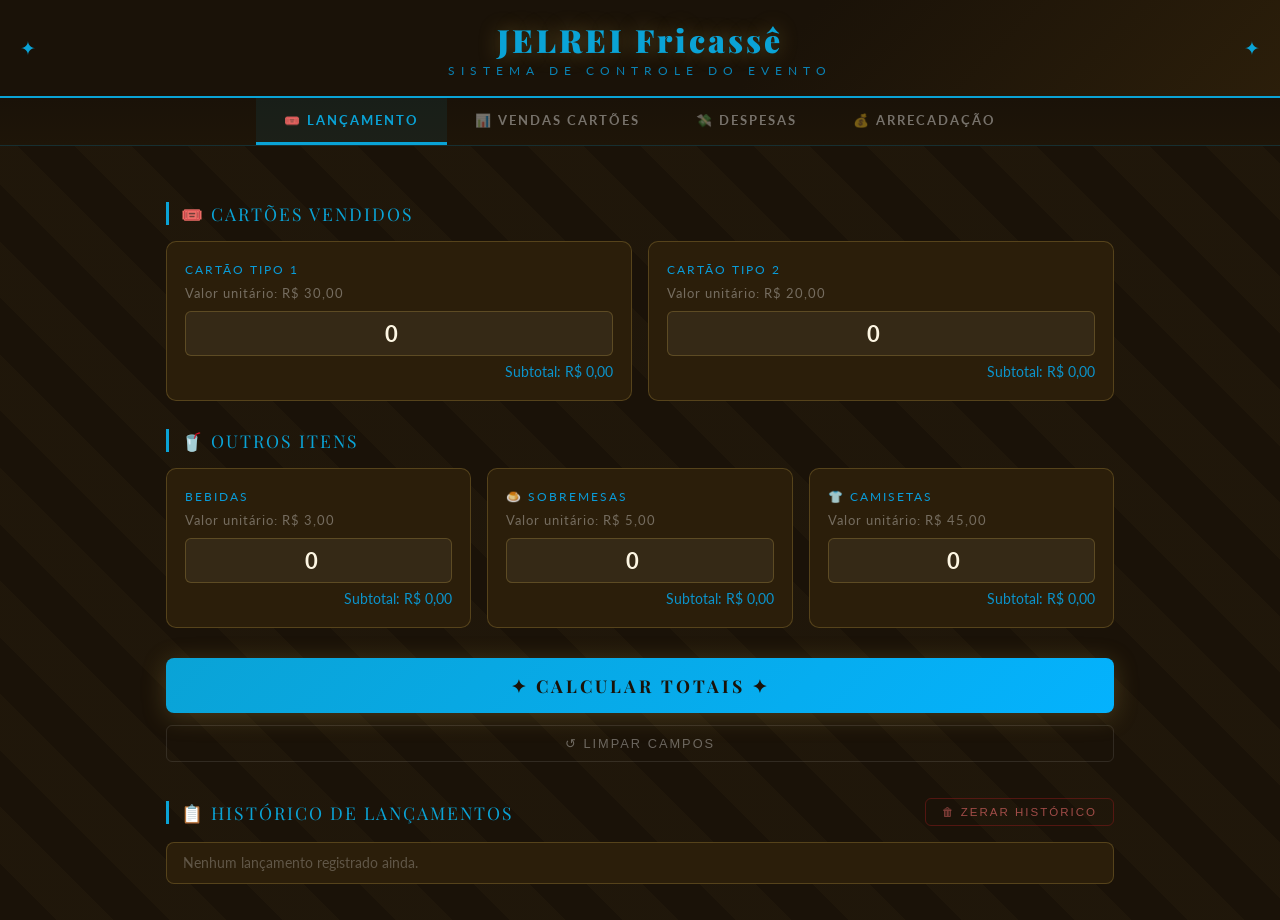
==== JELREI/index.html @ eb8b9762 "Add files via upload" ====
<!DOCTYPE html>
<html lang="pt-BR">
<head>
<meta charset="UTF-8">
<meta name="viewport" content="width=device-width, initial-scale=1.0">
<title>JELREI Fricassê</title>
<link href="https://fonts.googleapis.com/css2?family=Playfair+Display:wght@700;900&family=Lato:wght@300;400;700&display=swap" rel="stylesheet">
<style>
  :root {
    --gold: #0aa3d6;
    --gold-light: #04b2fd;
    --dark: #1A1208;
    --dark2: #2B1E0A;
    --cream: #FDF6E3;
    --red: #8B1A1A;
    --green: #1A5C2A;
    --card-bg: #2B1E0A;
    --border: #C9A84C44;
  }
  * { box-sizing: border-box; margin: 0; padding: 0; }
  body {
    background: var(--dark);
    color: var(--cream);
    font-family: 'Lato', sans-serif;
    min-height: 100vh;
    background-image: repeating-linear-gradient(45deg,transparent,transparent 40px,rgba(201,168,76,0.03) 40px,rgba(201,168,76,0.03) 80px);
  }
  header {
    background: linear-gradient(135deg, #1A1208 60%, #2B1E0A);
    border-bottom: 2px solid var(--gold);
    padding: 18px 32px;
    text-align: center;
    position: relative;
    box-shadow: 0 4px 32px rgba(201,168,76,0.15);
  }
  header::before, header::after { content: '✦'; color: var(--gold); font-size: 1.2rem; position: absolute; top: 50%; transform: translateY(-50%); }
  header::before { left: 20px; }
  header::after { right: 20px; }
  .logo { font-family: 'Playfair Display', serif; font-size: 2rem; font-weight: 900; color: var(--gold); letter-spacing: 3px; text-shadow: 0 0 20px rgba(201,168,76,0.4); }
  .subtitle { font-size: 0.78rem; letter-spacing: 6px; color: var(--gold-light); opacity: 0.7; margin-top: 2px; text-transform: uppercase; }

  /* NAV ABAS PRINCIPAL */
  .nav-abas {
    background: linear-gradient(180deg, #1A1208, #1e1508);
    border-bottom: 1px solid rgba(10,163,214,0.2);
    display: flex;
    justify-content: center;
    gap: 0;
    position: sticky;
    top: 0;
    z-index: 100;
    flex-wrap: wrap;
  }
  .nav-aba {
    padding: 14px 28px;
    border: none;
    background: transparent;
    color: rgba(255,255,255,0.4);
    font-family: 'Lato', sans-serif;
    font-size: 0.8rem;
    font-weight: 700;
    letter-spacing: 2px;
    text-transform: uppercase;
    cursor: pointer;
    border-bottom: 3px solid transparent;
    transition: all 0.2s;
    white-space: nowrap;
  }
  .nav-aba:hover { color: var(--gold-light); background: rgba(10,163,214,0.05); }
  .nav-aba.active { color: var(--gold); border-bottom-color: var(--gold); background: rgba(10,163,214,0.08); }

  /* PÁGINAS */
  .pagina { display: none; }
  .pagina.ativa { display: block; }

  .main { max-width: 980px; margin: 0 auto; padding: 28px 16px; }

  .section-title {
    font-family: 'Playfair Display', serif;
    font-size: 1.1rem;
    color: var(--gold);
    letter-spacing: 2px;
    border-left: 3px solid var(--gold);
    padding-left: 12px;
    margin-bottom: 16px;
    margin-top: 28px;
    text-transform: uppercase;
  }

  .grid2 { display: grid; grid-template-columns: 1fr 1fr; gap: 16px; }
  .grid3 { display: grid; grid-template-columns: 1fr 1fr 1fr; gap: 16px; }

  .card {
    background: var(--card-bg);
    border: 1px solid var(--border);
    border-radius: 10px;
    padding: 20px 18px;
    transition: box-shadow 0.2s;
  }
  .card:hover { box-shadow: 0 0 18px rgba(201,168,76,0.13); }
  .card label { display: block; font-size: 0.75rem; letter-spacing: 2px; color: var(--gold-light); text-transform: uppercase; margin-bottom: 8px; opacity: 0.85; }
  .card .price-fixed { font-size: 0.8rem; color: rgba(255,255,255,0.35); margin-bottom: 10px; letter-spacing: 1px; }
  .card input[type="number"] {
    width: 100%;
    background: rgba(255,255,255,0.05);
    border: 1px solid var(--border);
    border-radius: 6px;
    color: var(--cream);
    font-size: 1.4rem;
    font-family: 'Lato', sans-serif;
    font-weight: 700;
    padding: 8px 12px;
    outline: none;
    transition: border 0.2s;
    text-align: center;
  }
  .card input[type="number"]:focus { border-color: var(--gold); background: rgba(201,168,76,0.07); }
  .card .subtotal { font-size: 0.85rem; color: var(--gold-light); margin-top: 8px; text-align: right; opacity: 0.8; }

  .card input[type="text"], .card select {
    width: 100%;
    background: rgba(255,255,255,0.05);
    border: 1px solid var(--border);
    border-radius: 6px;
    color: var(--cream);
    font-size: 1rem;
    font-family: 'Lato', sans-serif;
    font-weight: 400;
    padding: 11px 12px;
    outline: none;
    transition: border 0.2s;
  }
  .card input[type="text"]:focus, .card select:focus { border-color: var(--gold); background: rgba(201,168,76,0.07); }
  .card select { cursor: pointer; }
  .card select option { background: var(--dark2); color: var(--cream); }

  .btn-calc {
    display: block; width: 100%; margin: 30px 0 0; padding: 16px;
    background: linear-gradient(135deg, var(--gold), var(--gold-light));
    color: var(--dark); font-family: 'Playfair Display', serif; font-size: 1.1rem;
    font-weight: 700; letter-spacing: 3px; border: none; border-radius: 8px;
    cursor: pointer; text-transform: uppercase;
    box-shadow: 0 4px 24px rgba(201,168,76,0.25);
    transition: transform 0.1s, box-shadow 0.2s;
  }
  .btn-calc:hover { transform: translateY(-2px); box-shadow: 0 8px 32px rgba(201,168,76,0.4); }
  .btn-calc:active { transform: translateY(0); }

  .btn-calc.despesa {
    background: linear-gradient(135deg, #8B1A1A, #C43D3D);
    box-shadow: 0 4px 24px rgba(139,26,26,0.3);
  }
  .btn-calc.despesa:hover { box-shadow: 0 8px 32px rgba(139,26,26,0.45); }

  .resultado {
    display: none;
    background: linear-gradient(135deg, #1A2B1A, #0D1A0D);
    border: 1px solid rgba(80,200,80,0.3);
    border-radius: 12px;
    margin-top: 28px;
    padding: 28px;
    animation: fadeIn 0.4s ease;
  }
  @keyframes fadeIn { from { opacity:0; transform: translateY(10px); } to { opacity:1; transform: none; } }
  .resultado.show { display: block; }
  .resultado-title { font-family: 'Playfair Display', serif; color: #6EE86E; font-size: 1.1rem; letter-spacing: 2px; margin-bottom: 20px; text-align: center; text-transform: uppercase; }
  .res-row { display: flex; justify-content: space-between; align-items: center; padding: 9px 0; border-bottom: 1px solid rgba(255,255,255,0.06); font-size: 0.92rem; }
  .res-row:last-child { border-bottom: none; }
  .res-label { color: rgba(255,255,255,0.6); }
  .res-val { font-weight: 700; color: var(--gold-light); }
  .res-total { display: flex; justify-content: space-between; margin-top: 18px; padding: 14px 18px; background: rgba(201,168,76,0.12); border-radius: 8px; border: 1px solid var(--gold); }
  .res-total .tl { font-family: 'Playfair Display', serif; font-size: 1rem; color: var(--gold); }
  .res-total .tv { font-family: 'Playfair Display', serif; font-size: 1.5rem; color: var(--gold); font-weight: 900; }

  /* PAGAMENTO */
  .pagamento-wrap { margin-top: 24px; border-top: 1px solid rgba(201,168,76,0.2); padding-top: 22px; }
  .pag-title { font-family: 'Playfair Display', serif; font-size: 0.95rem; letter-spacing: 2px; color: var(--gold); text-transform: uppercase; margin-bottom: 14px; }
  .pag-tabs { display: flex; gap: 10px; margin-bottom: 18px; }
  .pag-tab {
    flex: 1; padding: 12px 10px; border-radius: 8px;
    border: 2px solid rgba(201,168,76,0.25); background: transparent;
    color: rgba(255,255,255,0.45); font-family: 'Lato', sans-serif;
    font-size: 0.9rem; font-weight: 700; letter-spacing: 2px;
    text-transform: uppercase; cursor: pointer; transition: all 0.2s;
    display: flex; align-items: center; justify-content: center; gap: 8px;
  }
  .pag-tab:hover { border-color: var(--gold); color: var(--gold); background: rgba(10,163,214,0.06); }
  .pag-tab.active { border-color: var(--gold); background: rgba(10,163,214,0.13); color: var(--gold-light); box-shadow: 0 0 16px rgba(10,163,214,0.18); }
  .pag-tab .tab-icon { font-size: 1.2rem; }
  .pag-dinheiro, .pag-pix { display: none; animation: fadeIn 0.3s ease; }
  .pag-dinheiro.show, .pag-pix.show { display: block; }
  .pag-fields { display: grid; grid-template-columns: 1fr 1fr; gap: 14px; margin-bottom: 16px; }
  .pag-field { background: rgba(255,255,255,0.04); border: 1px solid var(--border); border-radius: 8px; padding: 14px 16px; }
  .pag-field label { display: block; font-size: 0.7rem; letter-spacing: 2px; color: var(--gold-light); text-transform: uppercase; margin-bottom: 6px; opacity: 0.75; }
  .pag-field .pf-val { font-size: 1.3rem; font-weight: 700; color: var(--cream); }
  .pag-field input[type="number"] { width: 100%; background: transparent; border: none; border-bottom: 1px solid rgba(201,168,76,0.35); border-radius: 0; color: var(--cream); font-size: 1.3rem; font-weight: 700; padding: 4px 0; outline: none; font-family: 'Lato', sans-serif; text-align: left; }
  .pag-field input[type="number"]:focus { border-bottom-color: var(--gold); background: transparent; }
  .troco-box { border-radius: 8px; padding: 14px 18px; display: flex; justify-content: space-between; align-items: center; font-size: 0.95rem; font-weight: 700; margin-top: 4px; transition: all 0.3s; }
  .troco-box.positivo { background: rgba(80,200,80,0.12); border: 1px solid rgba(80,200,80,0.35); color: #6EE86E; }
  .troco-box.negativo { background: rgba(200,60,60,0.12); border: 1px solid rgba(200,60,60,0.35); color: #F87171; }
  .troco-box.neutro { background: rgba(201,168,76,0.08); border: 1px solid var(--border); color: var(--gold-light); }
  .troco-box .tr-label { font-size: 0.75rem; letter-spacing: 2px; text-transform: uppercase; opacity: 0.8; }
  .troco-box .tr-val { font-family: 'Playfair Display', serif; font-size: 1.4rem; }
  .pix-box { background: linear-gradient(135deg, rgba(10,163,214,0.08), rgba(4,178,253,0.04)); border: 1px solid rgba(10,163,214,0.35); border-radius: 10px; padding: 24px 20px; text-align: center; }
  .pix-icon { font-size: 2.4rem; margin-bottom: 10px; }
  .pix-label { font-size: 0.75rem; letter-spacing: 3px; text-transform: uppercase; color: var(--gold-light); opacity: 0.7; margin-bottom: 6px; }
  .pix-valor { font-family: 'Playfair Display', serif; font-size: 2rem; font-weight: 900; color: var(--gold); margin-bottom: 20px; text-shadow: 0 0 24px rgba(10,163,214,0.35); }
  .btn-pix-confirmar { padding: 13px 32px; background: linear-gradient(135deg, #0aa3d6, #04b2fd); color: #0D1A0D; font-family: 'Playfair Display', serif; font-size: 0.95rem; font-weight: 700; letter-spacing: 2px; border: none; border-radius: 8px; cursor: pointer; text-transform: uppercase; box-shadow: 0 4px 20px rgba(10,163,214,0.3); transition: transform 0.15s, box-shadow 0.2s; }
  .btn-pix-confirmar:hover { transform: translateY(-2px); box-shadow: 0 8px 28px rgba(10,163,214,0.5); }
  .btn-pix-confirmar:disabled { opacity: 0.45; cursor: not-allowed; transform: none; }
  .pix-confirmado { display: none; align-items: center; justify-content: center; gap: 8px; font-size: 1rem; font-weight: 700; color: #6EE86E; letter-spacing: 1px; margin-top: 14px; animation: fadeIn 0.3s; }
  .pix-confirmado.show { display: flex; }

  .btn-clear { display: block; width: 100%; margin-top: 12px; padding: 10px; background: transparent; color: rgba(255,255,255,0.35); font-size: 0.8rem; letter-spacing: 2px; border: 1px solid rgba(255,255,255,0.1); border-radius: 6px; cursor: pointer; text-transform: uppercase; transition: all 0.2s; }
  .btn-clear:hover { color: var(--red); border-color: var(--red); }

  .historico-wrap { margin-top: 36px; }
  .historico-lista { list-style: none; margin-top: 10px; }
  .historico-lista li { background: var(--card-bg); border: 1px solid var(--border); border-radius: 8px; padding: 12px 16px; margin-bottom: 8px; display: flex; justify-content: space-between; align-items: center; font-size: 0.85rem; animation: fadeIn 0.3s; }
  .historico-lista li .hi-info { color: rgba(255,255,255,0.55); font-size: 0.75rem; }
  .historico-lista li .hi-total { color: var(--gold); font-weight: 700; font-size: 1rem; }
  .btn-del { background: none; border: none; color: var(--red); cursor: pointer; font-size: 1rem; opacity: 0.5; transition: opacity 0.2s; padding: 0 4px; }
  .btn-del:hover { opacity: 1; }
  .empty-hist { color: rgba(255,255,255,0.25); font-size: 0.82rem; text-align: center; padding: 20px 0; }

  /* ── ABA VENDAS CARTÕES ── */
  .vc-data-header {
    display: flex;
    align-items: center;
    justify-content: space-between;
    margin-bottom: 6px;
  }
  .vc-data-badge {
    font-size: 0.72rem;
    letter-spacing: 2px;
    text-transform: uppercase;
    color: rgba(255,255,255,0.35);
  }
  .vc-grid { display: grid; grid-template-columns: 1fr 1fr; gap: 16px; margin-bottom: 24px; }
  .vc-stat {
    background: var(--card-bg);
    border: 1px solid var(--border);
    border-radius: 10px;
    padding: 22px 20px;
    text-align: center;
  }
  .vc-stat .vs-label { font-size: 0.72rem; letter-spacing: 2px; text-transform: uppercase; color: var(--gold-light); opacity: 0.7; margin-bottom: 10px; }
  .vc-stat .vs-num { font-family: 'Playfair Display', serif; font-size: 2.6rem; font-weight: 900; color: var(--cream); line-height: 1; }
  .vc-stat .vs-sub { font-size: 0.78rem; color: rgba(255,255,255,0.3); margin-top: 6px; }
  .vc-stat.destaque { background: linear-gradient(135deg, rgba(10,163,214,0.12), rgba(4,178,253,0.06)); border-color: rgba(10,163,214,0.4); }
  .vc-stat.destaque .vs-num { color: var(--gold); font-size: 2rem; }

  .vc-tabela { width: 100%; border-collapse: collapse; margin-top: 6px; }
  .vc-tabela th { font-size: 0.7rem; letter-spacing: 2px; text-transform: uppercase; color: var(--gold-light); opacity: 0.6; padding: 8px 12px; text-align: left; border-bottom: 1px solid rgba(201,168,76,0.2); }
  .vc-tabela td { padding: 11px 12px; border-bottom: 1px solid rgba(255,255,255,0.05); font-size: 0.88rem; }
  .vc-tabela tr:last-child td { border-bottom: none; }
  .vc-tabela tr:hover td { background: rgba(255,255,255,0.02); }
  .vc-tabela .td-num { font-weight: 700; color: var(--cream); text-align: center; }
  .vc-tabela .td-val { font-weight: 700; color: var(--gold-light); text-align: right; }
  .vc-tabela .td-total-row td { background: rgba(201,168,76,0.07); font-size: 0.92rem; }
  .vc-tabela .td-total-row .td-val { color: var(--gold); font-size: 1rem; }
  .vc-empty { color: rgba(255,255,255,0.25); font-size: 0.85rem; text-align: center; padding: 40px 0; }

  /* ── ABA ARRECADAÇÃO ── */
  .arr-hero {
    background: linear-gradient(135deg, rgba(10,163,214,0.1), rgba(4,178,253,0.05));
    border: 1px solid rgba(10,163,214,0.3);
    border-radius: 14px;
    padding: 32px 28px;
    text-align: center;
    margin-bottom: 28px;
  }
  .arr-hero-label { font-size: 0.75rem; letter-spacing: 4px; text-transform: uppercase; color: var(--gold-light); opacity: 0.65; margin-bottom: 10px; }
  .arr-hero-val { font-family: 'Playfair Display', serif; font-size: 3.2rem; font-weight: 900; color: var(--gold); text-shadow: 0 0 32px rgba(10,163,214,0.4); line-height: 1; }
  .arr-hero-sub { font-size: 0.8rem; color: rgba(255,255,255,0.3); margin-top: 10px; letter-spacing: 1px; }

  .arr-lucro-grid { display: grid; grid-template-columns: repeat(3, 1fr); gap: 14px; margin-bottom: 28px; }
  .arr-lucro-card {
    border-radius: 12px;
    padding: 20px 16px;
    text-align: center;
    border: 1px solid var(--border);
    background: var(--card-bg);
  }
  .arr-lucro-card.receita { border-color: rgba(80,200,80,0.35); background: linear-gradient(135deg, rgba(80,200,80,0.08), rgba(80,200,80,0.02)); }
  .arr-lucro-card.despesa { border-color: rgba(200,60,60,0.35); background: linear-gradient(135deg, rgba(200,60,60,0.08), rgba(200,60,60,0.02)); }
  .arr-lucro-card.lucro { border-color: rgba(201,168,76,0.5); background: linear-gradient(135deg, rgba(201,168,76,0.12), rgba(201,168,76,0.03)); }
  .arr-lucro-card .al-label { font-size: 0.7rem; letter-spacing: 2px; text-transform: uppercase; opacity: 0.7; margin-bottom: 8px; color: var(--gold-light); }
  .arr-lucro-card .al-val { font-family: 'Playfair Display', serif; font-size: 1.5rem; font-weight: 900; }

  .arr-grid { display: grid; grid-template-columns: repeat(3, 1fr); gap: 14px; margin-bottom: 28px; }
  .arr-card { background: var(--card-bg); border: 1px solid var(--border); border-radius: 10px; padding: 18px 14px; text-align: center; }
  .arr-card .ac-label { font-size: 0.68rem; letter-spacing: 2px; text-transform: uppercase; color: var(--gold-light); opacity: 0.6; margin-bottom: 8px; }
  .arr-card .ac-val { font-family: 'Playfair Display', serif; font-size: 1.3rem; font-weight: 700; color: var(--cream); }
  .arr-card .ac-sub { font-size: 0.72rem; color: rgba(255,255,255,0.25); margin-top: 4px; }

  .arr-breakdown { background: var(--card-bg); border: 1px solid var(--border); border-radius: 10px; overflow: hidden; }
  .arr-row { display: flex; justify-content: space-between; align-items: center; padding: 14px 18px; border-bottom: 1px solid rgba(255,255,255,0.05); }
  .arr-row:last-child { border-bottom: none; }
  .arr-row-label { display: flex; align-items: center; gap: 10px; font-size: 0.88rem; color: rgba(255,255,255,0.65); }
  .arr-row-icon { font-size: 1.1rem; }
  .arr-row-val { font-weight: 700; color: var(--gold-light); font-size: 0.95rem; }
  .arr-row-pct { font-size: 0.72rem; color: rgba(255,255,255,0.25); margin-left: 8px; }
  .arr-bar-wrap { height: 4px; background: rgba(255,255,255,0.06); border-radius: 2px; margin-top: 4px; }
  .arr-bar { height: 4px; background: linear-gradient(90deg, var(--gold), var(--gold-light)); border-radius: 2px; transition: width 0.5s ease; }

  @media (max-width: 600px) {
    .grid2, .grid3, .vc-grid, .arr-grid, .arr-lucro-grid { grid-template-columns: 1fr 1fr; }
    .logo { font-size: 1.4rem; }
    .pag-fields { grid-template-columns: 1fr; }
    .nav-aba { padding: 12px 14px; font-size: 0.68rem; letter-spacing: 1px; }
    .arr-hero-val { font-size: 2.2rem; }
  }
  @media (max-width: 400px) {
    .grid2, .grid3 { grid-template-columns: 1fr; }
    .arr-grid, .arr-lucro-grid { grid-template-columns: 1fr 1fr; }
    .nav-aba { padding: 10px 10px; font-size: 0.62rem; }
  }
</style>
</head>
<body>
<header>
  <div class="logo">JELREI Fricassê</div>
  <div class="subtitle">Sistema de Controle do Evento</div>
</header>

<nav class="nav-abas">
  <button class="nav-aba active" onclick="trocarAba('lancamento')">🎟️ Lançamento</button>
  <button class="nav-aba" onclick="trocarAba('vendas')">📊 Vendas Cartões</button>
  <button class="nav-aba" onclick="trocarAba('despesas')">💸 Despesas</button>
  <button class="nav-aba" onclick="trocarAba('arrecadacao')">💰 Arrecadação</button>
</nav>

<!-- ══════════ ABA 1: LANÇAMENTO ══════════ -->
<div class="pagina ativa" id="pg-lancamento">
<div class="main">

  <div class="section-title">🎟️ Cartões Vendidos</div>
  <div class="grid2">
    <div class="card">
      <label>Cartão Tipo 1</label>
      <div class="price-fixed">Valor unitário: R$ 30,00</div>
      <input type="number" id="qt_cart1" min="0" value="0" oninput="atualizar()">
      <div class="subtotal" id="sub_cart1">Subtotal: R$ 0,00</div>
    </div>
    <div class="card">
      <label>Cartão Tipo 2</label>
      <div class="price-fixed">Valor unitário: R$ 20,00</div>
      <input type="number" id="qt_cart2" min="0" value="0" oninput="atualizar()">
      <div class="subtotal" id="sub_cart2">Subtotal: R$ 0,00</div>
    </div>
  </div>

  <div class="section-title">🥤 Outros Itens</div>
  <div class="grid3">
    <div class="card">
      <label>Bebidas</label>
      <div class="price-fixed">Valor unitário: R$ 3,00</div>
      <input type="number" id="qt_beb" min="0" value="0" oninput="atualizar()">
      <div class="subtotal" id="sub_beb">Subtotal: R$ 0,00</div>
    </div>
    <div class="card">
      <label>🍮 Sobremesas</label>
      <div class="price-fixed">Valor unitário: R$ 5,00</div>
      <input type="number" id="qt_sob" min="0" value="0" oninput="atualizar()">
      <div class="subtotal" id="sub_sob">Subtotal: R$ 0,00</div>
    </div>
    <div class="card">
      <label>👕 Camisetas</label>
      <div class="price-fixed">Valor unitário: R$ 45,00</div>
      <input type="number" id="qt_cam" min="0" value="0" oninput="atualizar()">
      <div class="subtotal" id="sub_cam">Subtotal: R$ 0,00</div>
    </div>
  </div>

  <button class="btn-calc" onclick="calcular()">✦ Calcular Totais ✦</button>
  <button class="btn-clear" onclick="limpar()">↺ Limpar Campos</button>

  <div class="resultado" id="resultado">
    <div class="resultado-title">✦ Resumo do Lançamento ✦</div>
    <div class="res-row"><span class="res-label">Cartão Tipo 1</span><span class="res-val" id="r_c1">—</span></div>
    <div class="res-row"><span class="res-label">Cartão Tipo 2</span><span class="res-val" id="r_c2">—</span></div>
    <div class="res-row"><span class="res-label">Bebidas</span><span class="res-val" id="r_beb">—</span></div>
    <div class="res-row"><span class="res-label">Sobremesas</span><span class="res-val" id="r_sob">—</span></div>
    <div class="res-row"><span class="res-label">Camisetas</span><span class="res-val" id="r_cam">—</span></div>
    <div class="res-total">
      <span class="tl">Total Geral</span>
      <span class="tv" id="r_total">R$ 0,00</span>
    </div>

    <div class="pagamento-wrap">
      <div class="pag-title">💳 Forma de Pagamento</div>
      <div class="pag-tabs">
        <button class="pag-tab" id="tab-dinheiro" onclick="selecionarPagamento('dinheiro')">
          <span class="tab-icon">💵</span> Dinheiro
        </button>
        <button class="pag-tab" id="tab-pix" onclick="selecionarPagamento('pix')">
          <span class="tab-icon">⚡</span> Pix
        </button>
      </div>
      <div class="pag-dinheiro" id="pag-dinheiro">
        <div class="pag-fields">
          <div class="pag-field">
            <label>Valor a Pagar</label>
            <div class="pf-val" id="din-total">R$ 0,00</div>
          </div>
          <div class="pag-field">
            <label>Valor Recebido (R$)</label>
            <input type="number" id="din-recebido" min="0" step="0.01" placeholder="0,00" oninput="calcularTroco()">
          </div>
        </div>
        <div class="troco-box neutro" id="troco-box">
          <span class="tr-label">Troco</span>
          <span class="tr-val" id="troco-val">—</span>
        </div>
      </div>
      <div class="pag-pix" id="pag-pix">
        <div class="pix-box">
          <div class="pix-icon">⚡</div>
          <div class="pix-label">Valor Total a Receber via Pix</div>
          <div class="pix-valor" id="pix-total">R$ 0,00</div>
          <button class="btn-pix-confirmar" id="btn-confirmar-pix" onclick="confirmarPix()">✔ Confirmar Pagamento</button>
          <div class="pix-confirmado" id="pix-confirmado">✅ Pagamento via Pix confirmado!</div>
        </div>
      </div>
    </div>
  </div>

  <div class="historico-wrap">
    <div style="display:flex;align-items:center;justify-content:space-between;flex-wrap:wrap;gap:10px;margin-top:28px;margin-bottom:16px;">
      <div style="font-family:'Playfair Display',serif;font-size:1.1rem;color:var(--gold);letter-spacing:2px;border-left:3px solid var(--gold);padding-left:12px;text-transform:uppercase;">📋 Histórico de Lançamentos</div>
      <button onclick="zerarTudo()" style="padding:7px 16px;background:transparent;border:1px solid rgba(139,26,26,0.5);border-radius:6px;color:rgba(248,113,113,0.6);font-size:0.72rem;letter-spacing:2px;text-transform:uppercase;cursor:pointer;" onmouseover="this.style.borderColor='#8B1A1A';this.style.color='#F87171';" onmouseout="this.style.borderColor='rgba(139,26,26,0.5)';this.style.color='rgba(248,113,113,0.6)';">🗑 Zerar Histórico</button>
    </div>
    <ul class="historico-lista" id="historico">
      <li class="empty-hist">Nenhum lançamento registrado ainda.</li>
    </ul>
  </div>

</div>
</div>

<!-- ══════════ ABA 2: VENDAS CARTÕES ══════════ -->
<div class="pagina" id="pg-vendas">
<div class="main">

  <div class="section-title">📊 Vendas de Cartões — Resumo do Dia</div>

  <div class="vc-grid">
    <div class="vc-stat">
      <div class="vs-label">Cartão Tipo 1 vendidos</div>
      <div class="vs-num" id="vc-qt1">0</div>
      <div class="vs-sub">× R$ 30,00 cada</div>
    </div>
    <div class="vc-stat">
      <div class="vs-label">Cartão Tipo 2 vendidos</div>
      <div class="vs-num" id="vc-qt2">0</div>
      <div class="vs-sub">× R$ 20,00 cada</div>
    </div>
    <div class="vc-stat">
      <div class="vs-label">Total de cartões</div>
      <div class="vs-num" id="vc-qtTotal">0</div>
      <div class="vs-sub">todos os tipos</div>
    </div>
    <div class="vc-stat destaque">
      <div class="vs-label">Total arrecadado (cartões)</div>
      <div class="vs-num" id="vc-valTotal">R$ 0,00</div>
      <div class="vs-sub">soma de todos os lançamentos</div>
    </div>
  </div>

  <div class="section-title">📋 Detalhes por Lançamento</div>
  <div id="vc-tabela-wrap">
    <p class="vc-empty" id="vc-empty">Nenhum lançamento registrado ainda. Registre vendas na aba Lançamento.</p>
    <table class="vc-tabela" id="vc-tabela" style="display:none">
      <thead>
        <tr>
          <th>Data / Hora</th>
          <th style="text-align:center">Tipo 1</th>
          <th style="text-align:center">Tipo 2</th>
          <th style="text-align:center">Total Cart.</th>
          <th style="text-align:right">Valor Cartões</th>
        </tr>
      </thead>
      <tbody id="vc-tbody"></tbody>
    </table>
  </div>

</div>
</div>

<!-- ══════════ ABA 3: DESPESAS ══════════ -->
<div class="pagina" id="pg-despesas">
<div class="main">

  <div class="section-title">💸 Registrar Despesa</div>
  <div class="card">
    <div class="grid2" style="margin-bottom:16px;">
      <div>
        <label>Descrição</label>
        <input type="text" id="desp_desc" placeholder="Ex: Carvão, gás, copos, carne...">
      </div>
      <div>
        <label>Forma de Pagamento</label>
        <select id="desp_forma">
          <option value="Dinheiro">💵 Dinheiro</option>
          <option value="Pix">⚡ Pix</option>
          <option value="Cartão">💳 Cartão</option>
        </select>
      </div>
    </div>
    <div>
      <label>Valor (R$)</label>
      <input type="number" id="desp_valor" min="0" step="0.01" placeholder="0,00">
    </div>
    <button class="btn-calc despesa" onclick="registrarDespesa()">✦ Registrar Despesa ✦</button>
  </div>

  <div class="historico-wrap">
    <div style="display:flex;align-items:center;justify-content:space-between;flex-wrap:wrap;gap:10px;margin-top:28px;margin-bottom:16px;">
      <div style="font-family:'Playfair Display',serif;font-size:1.1rem;color:var(--gold);letter-spacing:2px;border-left:3px solid var(--gold);padding-left:12px;text-transform:uppercase;">📋 Histórico de Despesas</div>
      <button onclick="zerarDespesas()" style="padding:7px 16px;background:transparent;border:1px solid rgba(139,26,26,0.5);border-radius:6px;color:rgba(248,113,113,0.6);font-size:0.72rem;letter-spacing:2px;text-transform:uppercase;cursor:pointer;" onmouseover="this.style.borderColor='#8B1A1A';this.style.color='#F87171';" onmouseout="this.style.borderColor='rgba(139,26,26,0.5)';this.style.color='rgba(248,113,113,0.6)';">🗑 Zerar Despesas</button>
    </div>
    <ul class="historico-lista" id="historico-despesas">
      <li class="empty-hist">Nenhuma despesa registrada ainda.</li>
    </ul>
  </div>

  <div class="arr-hero" style="margin-top:28px;border-color:rgba(200,60,60,0.35);background:linear-gradient(135deg, rgba(200,60,60,0.1), rgba(200,60,60,0.03));">
    <div class="arr-hero-label">✦ Total de Despesas ✦</div>
    <div class="arr-hero-val" id="desp-total" style="color:#F87171;text-shadow:0 0 32px rgba(200,60,60,0.4);">R$ 0,00</div>
    <div class="arr-hero-sub" id="desp-count">0 despesa(s) registrada(s)</div>
  </div>

</div>
</div>

<!-- ══════════ ABA 4: ARRECADAÇÃO TOTAL ══════════ -->
<div class="pagina" id="pg-arrecadacao">
<div class="main">

  <div class="section-title">💰 Arrecadação Total do Evento</div>

  <div class="arr-hero">
    <div class="arr-hero-label">✦ Total Geral Arrecadado ✦</div>
    <div class="arr-hero-val" id="arr-total">R$ 0,00</div>
    <div class="arr-hero-sub" id="arr-lancamentos">0 lançamento(s) registrado(s)</div>
  </div>

  <div class="section-title">📈 Resultado do Evento</div>
  <div class="arr-lucro-grid">
    <div class="arr-lucro-card receita">
      <div class="al-label">Arrecadação</div>
      <div class="al-val" id="arr-receita" style="color:#6EE86E;">R$ 0,00</div>
    </div>
    <div class="arr-lucro-card despesa">
      <div class="al-label">Despesas</div>
      <div class="al-val" id="arr-desp-total" style="color:#F87171;">R$ 0,00</div>
    </div>
    <div class="arr-lucro-card lucro">
      <div class="al-label">Lucro Líquido</div>
      <div class="al-val" id="arr-lucro" style="color:var(--gold);">R$ 0,00</div>
    </div>
  </div>

  <div class="arr-grid">
    <div class="arr-card">
      <div class="ac-label">Cartões</div>
      <div class="ac-val" id="arr-cartoes">R$ 0,00</div>
      <div class="ac-sub" id="arr-cartoes-qt">0 un.</div>
    </div>
    <div class="arr-card">
      <div class="ac-label">Bebidas</div>
      <div class="ac-val" id="arr-bebidas">R$ 0,00</div>
      <div class="ac-sub" id="arr-bebidas-qt">0 un.</div>
    </div>
    <div class="arr-card">
      <div class="ac-label">Sobremesas</div>
      <div class="ac-val" id="arr-sobremesas">R$ 0,00</div>
      <div class="ac-sub" id="arr-sobremesas-qt">0 un.</div>
    </div>
    <div class="arr-card">
      <div class="ac-label">Camisetas</div>
      <div class="ac-val" id="arr-camisetas">R$ 0,00</div>
      <div class="ac-sub" id="arr-camisetas-qt">0 un.</div>
    </div>
    <div class="arr-card">
      <div class="ac-label">Cart. Tipo 1</div>
      <div class="ac-val" id="arr-c1">R$ 0,00</div>
      <div class="ac-sub" id="arr-c1-qt">0 un.</div>
    </div>
    <div class="arr-card">
      <div class="ac-label">Cart. Tipo 2</div>
      <div class="ac-val" id="arr-c2">R$ 0,00</div>
      <div class="ac-sub" id="arr-c2-qt">0 un.</div>
    </div>
  </div>

  <div class="section-title">📊 Distribuição por Categoria</div>
  <div class="arr-breakdown" id="arr-breakdown">
    <div class="arr-row">
      <div class="arr-row-label"><span class="arr-row-icon">🎟️</span> Cartões (Tipo 1 + 2)</div>
      <div><span class="arr-row-val" id="arr-br-cart">R$ 0,00</span><span class="arr-row-pct" id="arr-pct-cart">0%</span></div>
    </div>
    <div style="padding: 0 18px 10px;"><div class="arr-bar-wrap"><div class="arr-bar" id="bar-cart" style="width:0%"></div></div></div>
    <div class="arr-row">
      <div class="arr-row-label"><span class="arr-row-icon">🥤</span> Bebidas</div>
      <div><span class="arr-row-val" id="arr-br-beb">R$ 0,00</span><span class="arr-row-pct" id="arr-pct-beb">0%</span></div>
    </div>
    <div style="padding: 0 18px 10px;"><div class="arr-bar-wrap"><div class="arr-bar" id="bar-beb" style="width:0%"></div></div></div>
    <div class="arr-row">
      <div class="arr-row-label"><span class="arr-row-icon">🍮</span> Sobremesas</div>
      <div><span class="arr-row-val" id="arr-br-sob">R$ 0,00</span><span class="arr-row-pct" id="arr-pct-sob">0%</span></div>
    </div>
    <div style="padding: 0 18px 10px;"><div class="arr-bar-wrap"><div class="arr-bar" id="bar-sob" style="width:0%"></div></div></div>
    <div class="arr-row">
      <div class="arr-row-label"><span class="arr-row-icon">👕</span> Camisetas</div>
      <div><span class="arr-row-val" id="arr-br-cam">R$ 0,00</span><span class="arr-row-pct" id="arr-pct-cam">0%</span></div>
    </div>
    <div style="padding: 0 18px 10px;"><div class="arr-bar-wrap"><div class="arr-bar" id="bar-cam" style="width:0%"></div></div></div>
  </div>

</div>
</div>

<script>
  // PREÇOS FIXOS
  const PRECOS = { cart1: 30, cart2: 20, beb: 3, sob: 5, cam: 45 };
  const STORAGE_KEY = 'jelrei_historico';
  const STORAGE_KEY_DESP = 'jelrei_despesas';

  let historico = [];
  let despesas = [];
  let totalAtual = 0;
  let pagamentoSelecionado = null;

  // ── PERSISTÊNCIA ──
  function salvar() {
    try { localStorage.setItem(STORAGE_KEY, JSON.stringify(historico)); } catch(e) {}
  }
  function carregar() {
    try {
      const raw = localStorage.getItem(STORAGE_KEY);
      if (raw) historico = JSON.parse(raw);
    } catch(e) { historico = []; }
  }
  function salvarDespesas() {
    try { localStorage.setItem(STORAGE_KEY_DESP, JSON.stringify(despesas)); } catch(e) {}
  }
  function carregarDespesas() {
    try {
      const raw = localStorage.getItem(STORAGE_KEY_DESP);
      if (raw) despesas = JSON.parse(raw);
    } catch(e) { despesas = []; }
  }

  function fmt(v) {
    return 'R$ ' + Number(v).toLocaleString('pt-BR', {minimumFractionDigits:2, maximumFractionDigits:2});
  }
  function getQt(id) { return parseInt(document.getElementById(id).value) || 0; }
  function escapeHtml(str) {
    const div = document.createElement('div');
    div.textContent = str;
    return div.innerHTML;
  }

  function trocarAba(aba) {
    document.querySelectorAll('.pagina').forEach(p => p.classList.remove('ativa'));
    document.querySelectorAll('.nav-aba').forEach(b => b.classList.remove('active'));
    document.getElementById('pg-' + aba).classList.add('ativa');
    event.currentTarget.classList.add('active');
    if (aba === 'vendas') renderVendas();
    if (aba === 'despesas') renderDespesas();
    if (aba === 'arrecadacao') renderArrecadacao();
  }

  function atualizar() {
    const qt1 = getQt('qt_cart1'), qt2 = getQt('qt_cart2');
    const qb = getQt('qt_beb'), qs = getQt('qt_sob'), qc = getQt('qt_cam');
    document.getElementById('sub_cart1').textContent = 'Subtotal: ' + fmt(qt1 * PRECOS.cart1);
    document.getElementById('sub_cart2').textContent = 'Subtotal: ' + fmt(qt2 * PRECOS.cart2);
    document.getElementById('sub_beb').textContent   = 'Subtotal: ' + fmt(qb * PRECOS.beb);
    document.getElementById('sub_sob').textContent   = 'Subtotal: ' + fmt(qs * PRECOS.sob);
    document.getElementById('sub_cam').textContent   = 'Subtotal: ' + fmt(qc * PRECOS.cam);
  }

  function calcular() {
    const qt1 = getQt('qt_cart1'), qt2 = getQt('qt_cart2');
    const qb = getQt('qt_beb'), qs = getQt('qt_sob'), qc = getQt('qt_cam');
    const c1 = qt1 * PRECOS.cart1, c2 = qt2 * PRECOS.cart2;
    const beb = qb * PRECOS.beb, sob = qs * PRECOS.sob, cam = qc * PRECOS.cam;
    const total = c1 + c2 + beb + sob + cam;
    totalAtual = total;

    document.getElementById('r_c1').textContent = fmt(c1) + ' (' + qt1 + ' cartões)';
    document.getElementById('r_c2').textContent = fmt(c2) + ' (' + qt2 + ' cartões)';
    document.getElementById('r_beb').textContent = fmt(beb) + ' (' + qb + ' un.)';
    document.getElementById('r_sob').textContent = fmt(sob) + ' (' + qs + ' un.)';
    document.getElementById('r_cam').textContent = fmt(cam) + ' (' + qc + ' un.)';
    document.getElementById('r_total').textContent = fmt(total);
    document.getElementById('din-total').textContent = fmt(total);
    document.getElementById('pix-total').textContent = fmt(total);
    document.getElementById('din-recebido').value = '';
    resetTroco(); resetPix();
    document.getElementById('resultado').classList.add('show');
    if (pagamentoSelecionado) selecionarPagamento(pagamentoSelecionado);

    const agora = new Date();
    const hora = agora.toLocaleTimeString('pt-BR', {hour:'2-digit', minute:'2-digit'});
    const data = agora.toLocaleDateString('pt-BR');
    historico.unshift({ data, hora, c1, c2, beb, sob, cam, total, qt1, qt2, qb, qs, qc, id: Date.now() });
    salvar();
    renderHistorico();
  }

  function selecionarPagamento(tipo) {
    pagamentoSelecionado = tipo;
    document.getElementById('tab-dinheiro').classList.toggle('active', tipo === 'dinheiro');
    document.getElementById('tab-pix').classList.toggle('active', tipo === 'pix');
    document.getElementById('pag-dinheiro').classList.toggle('show', tipo === 'dinheiro');
    document.getElementById('pag-pix').classList.toggle('show', tipo === 'pix');
    if (tipo === 'dinheiro') calcularTroco();
  }

  function calcularTroco() {
    const recebido = parseFloat(document.getElementById('din-recebido').value) || 0;
    const box = document.getElementById('troco-box');
    const val = document.getElementById('troco-val');
    if (recebido === 0) { resetTroco(); return; }
    const troco = recebido - totalAtual;
    box.className = 'troco-box';
    if (troco > 0) {
      box.classList.add('positivo');
      box.querySelector('.tr-label').textContent = 'Troco a devolver';
      val.textContent = fmt(troco);
    } else if (troco < 0) {
      box.classList.add('negativo');
      box.querySelector('.tr-label').textContent = '⚠ Valor insuficiente';
      val.textContent = fmt(Math.abs(troco)) + ' a mais';
    } else {
      box.classList.add('neutro');
      box.querySelector('.tr-label').textContent = 'Sem troco';
      val.textContent = 'Valor exato ✓';
    }
  }

  function resetTroco() {
    const box = document.getElementById('troco-box');
    box.className = 'troco-box neutro';
    box.querySelector('.tr-label').textContent = 'Troco';
    document.getElementById('troco-val').textContent = '—';
  }

  function confirmarPix() {
    document.getElementById('btn-confirmar-pix').disabled = true;
    document.getElementById('btn-confirmar-pix').textContent = '✔ Confirmado';
    document.getElementById('pix-confirmado').classList.add('show');
  }

  function resetPix() {
    document.getElementById('btn-confirmar-pix').disabled = false;
    document.getElementById('btn-confirmar-pix').textContent = '✔ Confirmar Pagamento';
    document.getElementById('pix-confirmado').classList.remove('show');
  }

  function renderHistorico() {
    const ul = document.getElementById('historico');
    ul.innerHTML = '';
    if (historico.length === 0) {
      ul.innerHTML = '<li class="empty-hist">Nenhum lançamento registrado ainda.</li>';
      return;
    }
    historico.forEach(h => {
      const li = document.createElement('li');
      li.innerHTML = `
        <div>
          <div style="color:var(--cream);font-weight:700;">${h.data} às ${h.hora}</div>
          <div class="hi-info">Cart1: ${h.qt1} | Cart2: ${h.qt2} | Bebidas: ${h.qb} | Sobrem.: ${h.qs} | Camis.: ${h.qc}</div>
        </div>
        <div style="display:flex;align-items:center;gap:14px;">
          <span class="hi-total">${fmt(h.total)}</span>
          <button class="btn-del" onclick="deletar(${h.id})">✕</button>
        </div>`;
      ul.appendChild(li);
    });
  }

  function deletar(id) {
    historico = historico.filter(h => h.id !== id);
    salvar();
    renderHistorico();
  }

  function limpar() {
    ['qt_cart1','qt_cart2','qt_beb','qt_sob','qt_cam'].forEach(id => {
      document.getElementById(id).value = 0;
    });
    atualizar();
    document.getElementById('resultado').classList.remove('show');
    pagamentoSelecionado = null; totalAtual = 0;
  }

  function zerarTudo() {
    if (!confirm('Tem certeza que deseja apagar TODO o histórico salvo? Essa ação não pode ser desfeita.')) return;
    historico = [];
    salvar();
    renderHistorico();
  }

  // ── DESPESAS ──
  function registrarDespesa() {
    const desc = document.getElementById('desp_desc').value.trim();
    const forma = document.getElementById('desp_forma').value;
    const valor = parseFloat(document.getElementById('desp_valor').value) || 0;
    if (!desc || valor <= 0) {
      alert('Preencha a descrição e um valor válido para a despesa.');
      return;
    }
    const agora = new Date();
    const hora = agora.toLocaleTimeString('pt-BR', {hour:'2-digit', minute:'2-digit'});
    const data = agora.toLocaleDateString('pt-BR');
    despesas.unshift({ desc, forma, valor, data, hora, id: Date.now() });
    salvarDespesas();
    document.getElementById('desp_desc').value = '';
    document.getElementById('desp_valor').value = '';
    renderDespesas();
  }

  function deletarDespesa(id) {
    despesas = despesas.filter(d => d.id !== id);
    salvarDespesas();
    renderDespesas();
  }

  function zerarDespesas() {
    if (!confirm('Tem certeza que deseja apagar TODAS as despesas salvas? Essa ação não pode ser desfeita.')) return;
    despesas = [];
    salvarDespesas();
    renderDespesas();
  }

  function renderDespesas() {
    const ul = document.getElementById('historico-despesas');
    ul.innerHTML = '';
    if (despesas.length === 0) {
      ul.innerHTML = '<li class="empty-hist">Nenhuma despesa registrada ainda.</li>';
    } else {
      despesas.forEach(d => {
        const li = document.createElement('li');
        li.innerHTML = `
          <div>
            <div style="color:var(--cream);font-weight:700;">${escapeHtml(d.desc)}</div>
            <div class="hi-info">${d.data} às ${d.hora} · ${escapeHtml(d.forma)}</div>
          </div>
          <div style="display:flex;align-items:center;gap:14px;">
            <span class="hi-total" style="color:#F87171;">${fmt(d.valor)}</span>
            <button class="btn-del" onclick="deletarDespesa(${d.id})">✕</button>
          </div>`;
        ul.appendChild(li);
      });
    }
    const total = despesas.reduce((a,d) => a + d.valor, 0);
    document.getElementById('desp-total').textContent = fmt(total);
    document.getElementById('desp-count').textContent = despesas.length + ' despesa(s) registrada(s)';
  }

  // Carrega ao iniciar
  carregar();
  carregarDespesas();
  renderHistorico();

  // ── VENDAS CARTÕES ──
  function renderVendas() {
    const totQt1 = historico.reduce((a,h) => a + h.qt1, 0);
    const totQt2 = historico.reduce((a,h) => a + h.qt2, 0);
    const totValCart = historico.reduce((a,h) => a + h.c1 + h.c2, 0);

    document.getElementById('vc-qt1').textContent = totQt1;
    document.getElementById('vc-qt2').textContent = totQt2;
    document.getElementById('vc-qtTotal').textContent = totQt1 + totQt2;
    document.getElementById('vc-valTotal').textContent = fmt(totValCart);

    const empty = document.getElementById('vc-empty');
    const tabela = document.getElementById('vc-tabela');
    const tbody = document.getElementById('vc-tbody');

    if (historico.length === 0) {
      empty.style.display = 'block'; tabela.style.display = 'none'; return;
    }
    empty.style.display = 'none'; tabela.style.display = 'table';
    tbody.innerHTML = '';
    historico.forEach(h => {
      const tr = document.createElement('tr');
      tr.innerHTML = `
        <td>${h.data} ${h.hora}</td>
        <td class="td-num">${h.qt1}</td>
        <td class="td-num">${h.qt2}</td>
        <td class="td-num">${h.qt1 + h.qt2}</td>
        <td class="td-val">${fmt(h.c1 + h.c2)}</td>`;
      tbody.appendChild(tr);
    });
    // linha total
    const trTot = document.createElement('tr');
    trTot.className = 'td-total-row';
    trTot.innerHTML = `
      <td style="font-weight:700;color:var(--gold-light)">TOTAL</td>
      <td class="td-num" style="color:var(--gold)">${totQt1}</td>
      <td class="td-num" style="color:var(--gold)">${totQt2}</td>
      <td class="td-num" style="color:var(--gold)">${totQt1+totQt2}</td>
      <td class="td-val" style="color:var(--gold)">${fmt(totValCart)}</td>`;
    tbody.appendChild(trTot);
  }

  // ── ARRECADAÇÃO ──
  function renderArrecadacao() {
    const totC1  = historico.reduce((a,h) => a + h.c1, 0);
    const totC2  = historico.reduce((a,h) => a + h.c2, 0);
    const totBeb = historico.reduce((a,h) => a + h.beb, 0);
    const totSob = historico.reduce((a,h) => a + h.sob, 0);
    const totCam = historico.reduce((a,h) => a + h.cam, 0);
    const totCart = totC1 + totC2;
    const grand = totCart + totBeb + totSob + totCam;

    const qtC1  = historico.reduce((a,h) => a + h.qt1, 0);
    const qtC2  = historico.reduce((a,h) => a + h.qt2, 0);
    const qtBeb = historico.reduce((a,h) => a + h.qb, 0);
    const qtSob = historico.reduce((a,h) => a + h.qs, 0);
    const qtCam = historico.reduce((a,h) => a + h.qc, 0);

    document.getElementById('arr-total').textContent = fmt(grand);
    document.getElementById('arr-lancamentos').textContent = historico.length + ' lançamento(s) registrado(s)';

    document.getElementById('arr-cartoes').textContent = fmt(totCart);
    document.getElementById('arr-cartoes-qt').textContent = (qtC1+qtC2) + ' un.';
    document.getElementById('arr-bebidas').textContent = fmt(totBeb);
    document.getElementById('arr-bebidas-qt').textContent = qtBeb + ' un.';
    document.getElementById('arr-sobremesas').textContent = fmt(totSob);
    document.getElementById('arr-sobremesas-qt').textContent = qtSob + ' un.';
    document.getElementById('arr-camisetas').textContent = fmt(totCam);
    document.getElementById('arr-camisetas-qt').textContent = qtCam + ' un.';
    document.getElementById('arr-c1').textContent = fmt(totC1);
    document.getElementById('arr-c1-qt').textContent = qtC1 + ' un.';
    document.getElementById('arr-c2').textContent = fmt(totC2);
    document.getElementById('arr-c2-qt').textContent = qtC2 + ' un.';

    // ── Resultado (Arrecadação x Despesas x Lucro) ──
    const totDespesas = despesas.reduce((a,d) => a + d.valor, 0);
    const lucro = grand - totDespesas;
    document.getElementById('arr-receita').textContent = fmt(grand);
    document.getElementById('arr-desp-total').textContent = fmt(totDespesas);
    const lucroEl = document.getElementById('arr-lucro');
    lucroEl.textContent = fmt(lucro);
    lucroEl.style.color = lucro >= 0 ? '#6EE86E' : '#F87171';

    // barras de percentual
    function pct(v) { return grand > 0 ? Math.round(v / grand * 100) : 0; }
    const pc = pct(totCart), pb = pct(totBeb), ps = pct(totSob), pm = pct(totCam);
    document.getElementById('arr-br-cart').textContent = fmt(totCart);
    document.getElementById('arr-pct-cart').textContent = pc + '%';
    document.getElementById('bar-cart').style.width = pc + '%';
    document.getElementById('arr-br-beb').textContent = fmt(totBeb);
    document.getElementById('arr-pct-beb').textContent = pb + '%';
    document.getElementById('bar-beb').style.width = pb + '%';
    document.getElementById('arr-br-sob').textContent = fmt(totSob);
    document.getElementById('arr-pct-sob').textContent = ps + '%';
    document.getElementById('bar-sob').style.width = ps + '%';
    document.getElementById('arr-br-cam').textContent = fmt(totCam);
    document.getElementById('arr-pct-cam').textContent = pm + '%';
    document.getElementById('bar-cam').style.width = pm + '%';
  }
</script>
</body>
</html>
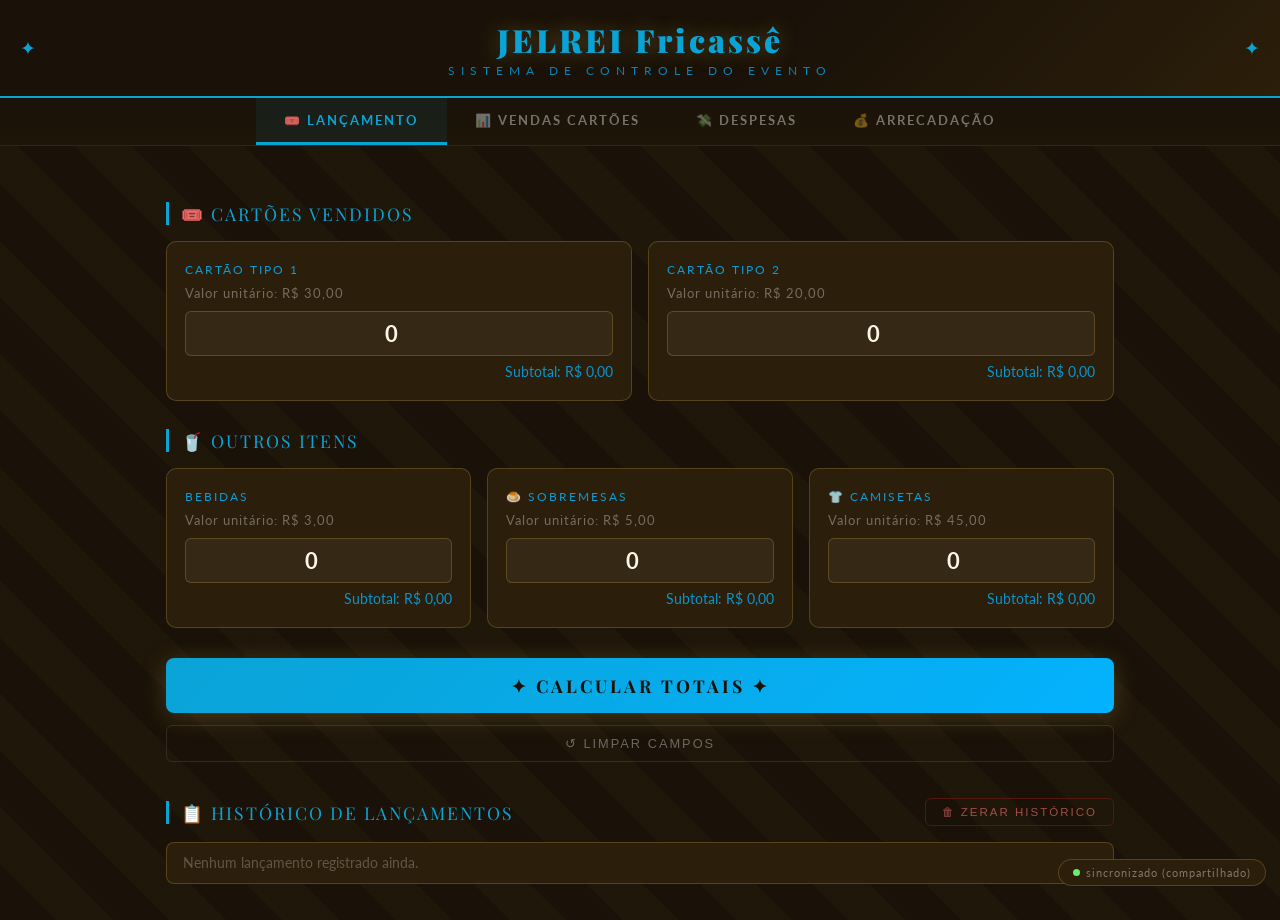
==== commit b59dd793: "Add files via upload" ====
--- a/JELREI/index.html
+++ b/JELREI/index.html
@@ -303,6 +303,26 @@
   .arr-row-pct { font-size: 0.72rem; color: rgba(255,255,255,0.25); margin-left: 8px; }
   .arr-bar-wrap { height: 4px; background: rgba(255,255,255,0.06); border-radius: 2px; margin-top: 4px; }
   .arr-bar { height: 4px; background: linear-gradient(90deg, var(--gold), var(--gold-light)); border-radius: 2px; transition: width 0.5s ease; }
+
+  .sync-badge {
+    position: fixed;
+    bottom: 14px;
+    right: 14px;
+    background: var(--card-bg);
+    border: 1px solid var(--border);
+    border-radius: 20px;
+    padding: 6px 14px;
+    font-size: 0.7rem;
+    letter-spacing: 1px;
+    color: rgba(255,255,255,0.4);
+    display: flex;
+    align-items: center;
+    gap: 6px;
+    z-index: 200;
+  }
+  .sync-dot { width: 7px; height: 7px; border-radius: 50%; background: #6EE86E; }
+  .sync-dot.loading { background: var(--gold); animation: pulse 1s infinite; }
+  @keyframes pulse { 0%,100%{opacity:1;} 50%{opacity:0.3;} }
 
   @media (max-width: 600px) {
     .grid2, .grid3, .vc-grid, .arr-grid, .arr-lucro-grid { grid-template-columns: 1fr 1fr; }
@@ -432,7 +452,7 @@
       <button onclick="zerarTudo()" style="padding:7px 16px;background:transparent;border:1px solid rgba(139,26,26,0.5);border-radius:6px;color:rgba(248,113,113,0.6);font-size:0.72rem;letter-spacing:2px;text-transform:uppercase;cursor:pointer;" onmouseover="this.style.borderColor='#8B1A1A';this.style.color='#F87171';" onmouseout="this.style.borderColor='rgba(139,26,26,0.5)';this.style.color='rgba(248,113,113,0.6)';">🗑 Zerar Histórico</button>
     </div>
     <ul class="historico-lista" id="historico">
-      <li class="empty-hist">Nenhum lançamento registrado ainda.</li>
+      <li class="empty-hist">Carregando...</li>
     </ul>
   </div>
 
@@ -521,7 +541,7 @@
       <button onclick="zerarDespesas()" style="padding:7px 16px;background:transparent;border:1px solid rgba(139,26,26,0.5);border-radius:6px;color:rgba(248,113,113,0.6);font-size:0.72rem;letter-spacing:2px;text-transform:uppercase;cursor:pointer;" onmouseover="this.style.borderColor='#8B1A1A';this.style.color='#F87171';" onmouseout="this.style.borderColor='rgba(139,26,26,0.5)';this.style.color='rgba(248,113,113,0.6)';">🗑 Zerar Despesas</button>
     </div>
     <ul class="historico-lista" id="historico-despesas">
-      <li class="empty-hist">Nenhuma despesa registrada ainda.</li>
+      <li class="empty-hist">Carregando...</li>
     </ul>
   </div>
 
@@ -539,6 +559,11 @@
 <div class="main">
 
   <div class="section-title">💰 Arrecadação Total do Evento</div>
+
+  <div class="card" style="margin-bottom:24px;">
+    <label style="margin-bottom:14px;">📤 Exportar Dados</label>
+    <button class="btn-calc" style="margin:0;" onclick="exportarWord()">📄 Exportar para Word</button>
+  </div>
 
   <div class="arr-hero">
     <div class="arr-hero-label">✦ Total Geral Arrecadado ✦</div>
@@ -622,35 +647,66 @@
 </div>
 </div>
 
+<div class="sync-badge"><span class="sync-dot" id="sync-dot"></span><span id="sync-text">sincronizado</span></div>
+
 <script>
   // PREÇOS FIXOS
   const PRECOS = { cart1: 30, cart2: 20, beb: 3, sob: 5, cam: 45 };
-  const STORAGE_KEY = 'jelrei_historico';
-  const STORAGE_KEY_DESP = 'jelrei_despesas';
 
   let historico = [];
   let despesas = [];
   let totalAtual = 0;
   let pagamentoSelecionado = null;
 
-  // ── PERSISTÊNCIA ──
-  function salvar() {
-    try { localStorage.setItem(STORAGE_KEY, JSON.stringify(historico)); } catch(e) {}
-  }
-  function carregar() {
+  function setSync(status) {
+    const dot = document.getElementById('sync-dot');
+    const txt = document.getElementById('sync-text');
+    if (!dot) return;
+    if (status === 'loading') { dot.className = 'sync-dot loading'; txt.textContent = 'sincronizando...'; }
+    else if (status === 'error') { dot.className = 'sync-dot'; dot.style.background = '#F87171'; txt.textContent = 'erro ao salvar'; }
+    else { dot.className = 'sync-dot'; dot.style.background = '#6EE86E'; txt.textContent = 'sincronizado (compartilhado)'; }
+  }
+
+  // ── PERSISTÊNCIA COMPARTILHADA (Firebase Realtime Database — todos os usuários veem os mesmos dados) ──
+  const FIREBASE_URL = 'https://jelrei-fricasse-default-rtdb.firebaseio.com';
+
+  async function salvar() {
+    setSync('loading');
     try {
-      const raw = localStorage.getItem(STORAGE_KEY);
-      if (raw) historico = JSON.parse(raw);
-    } catch(e) { historico = []; }
-  }
-  function salvarDespesas() {
-    try { localStorage.setItem(STORAGE_KEY_DESP, JSON.stringify(despesas)); } catch(e) {}
-  }
-  function carregarDespesas() {
+      const r = await fetch(`${FIREBASE_URL}/historico.json`, {
+        method: 'PUT',
+        headers: { 'Content-Type': 'application/json' },
+        body: JSON.stringify(historico)
+      });
+      if (!r.ok) throw new Error('HTTP ' + r.status);
+      setSync('ok');
+    } catch (e) { console.error('Erro ao salvar histórico:', e); setSync('error'); }
+  }
+  async function carregar() {
     try {
-      const raw = localStorage.getItem(STORAGE_KEY_DESP);
-      if (raw) despesas = JSON.parse(raw);
-    } catch(e) { despesas = []; }
+      const r = await fetch(`${FIREBASE_URL}/historico.json`);
+      const data = await r.json();
+      historico = data || [];
+    } catch (e) { console.error('Erro ao carregar histórico:', e); historico = []; }
+  }
+  async function salvarDespesas() {
+    setSync('loading');
+    try {
+      const r = await fetch(`${FIREBASE_URL}/despesas.json`, {
+        method: 'PUT',
+        headers: { 'Content-Type': 'application/json' },
+        body: JSON.stringify(despesas)
+      });
+      if (!r.ok) throw new Error('HTTP ' + r.status);
+      setSync('ok');
+    } catch (e) { console.error('Erro ao salvar despesas:', e); setSync('error'); }
+  }
+  async function carregarDespesas() {
+    try {
+      const r = await fetch(`${FIREBASE_URL}/despesas.json`);
+      const data = await r.json();
+      despesas = data || [];
+    } catch (e) { console.error('Erro ao carregar despesas:', e); despesas = []; }
   }
 
   function fmt(v) {
@@ -668,9 +724,14 @@
     document.querySelectorAll('.nav-aba').forEach(b => b.classList.remove('active'));
     document.getElementById('pg-' + aba).classList.add('ativa');
     event.currentTarget.classList.add('active');
-    if (aba === 'vendas') renderVendas();
-    if (aba === 'despesas') renderDespesas();
-    if (aba === 'arrecadacao') renderArrecadacao();
+    if (aba === 'vendas') { refrescarDados().then(renderVendas); }
+    if (aba === 'despesas') { refrescarDados().then(renderDespesas); }
+    if (aba === 'arrecadacao') { refrescarDados().then(renderArrecadacao); }
+  }
+
+  // Recarrega os dados mais recentes do armazenamento compartilhado (outros usuários podem ter lançado algo)
+  async function refrescarDados() {
+    await Promise.all([carregar(), carregarDespesas()]);
   }
 
   function atualizar() {
@@ -683,7 +744,7 @@
     document.getElementById('sub_cam').textContent   = 'Subtotal: ' + fmt(qc * PRECOS.cam);
   }
 
-  function calcular() {
+  async function calcular() {
     const qt1 = getQt('qt_cart1'), qt2 = getQt('qt_cart2');
     const qb = getQt('qt_beb'), qs = getQt('qt_sob'), qc = getQt('qt_cam');
     const c1 = qt1 * PRECOS.cart1, c2 = qt2 * PRECOS.cart2;
@@ -704,11 +765,14 @@
     document.getElementById('resultado').classList.add('show');
     if (pagamentoSelecionado) selecionarPagamento(pagamentoSelecionado);
 
+    // Busca o histórico mais recente antes de adicionar, para não sobrescrever lançamentos de outras pessoas
+    await carregar();
+
     const agora = new Date();
     const hora = agora.toLocaleTimeString('pt-BR', {hour:'2-digit', minute:'2-digit'});
     const data = agora.toLocaleDateString('pt-BR');
     historico.unshift({ data, hora, c1, c2, beb, sob, cam, total, qt1, qt2, qb, qs, qc, id: Date.now() });
-    salvar();
+    await salvar();
     renderHistorico();
   }
 
@@ -784,9 +848,10 @@
     });
   }
 
-  function deletar(id) {
+  async function deletar(id) {
+    await carregar();
     historico = historico.filter(h => h.id !== id);
-    salvar();
+    await salvar();
     renderHistorico();
   }
 
@@ -799,15 +864,15 @@
     pagamentoSelecionado = null; totalAtual = 0;
   }
 
-  function zerarTudo() {
-    if (!confirm('Tem certeza que deseja apagar TODO o histórico salvo? Essa ação não pode ser desfeita.')) return;
+  async function zerarTudo() {
+    if (!confirm('Tem certeza que deseja apagar TODO o histórico compartilhado? Essa ação afeta todos que usam o app e não pode ser desfeita.')) return;
     historico = [];
-    salvar();
+    await salvar();
     renderHistorico();
   }
 
   // ── DESPESAS ──
-  function registrarDespesa() {
+  async function registrarDespesa() {
     const desc = document.getElementById('desp_desc').value.trim();
     const forma = document.getElementById('desp_forma').value;
     const valor = parseFloat(document.getElementById('desp_valor').value) || 0;
@@ -815,26 +880,28 @@
       alert('Preencha a descrição e um valor válido para a despesa.');
       return;
     }
+    await carregarDespesas();
     const agora = new Date();
     const hora = agora.toLocaleTimeString('pt-BR', {hour:'2-digit', minute:'2-digit'});
     const data = agora.toLocaleDateString('pt-BR');
     despesas.unshift({ desc, forma, valor, data, hora, id: Date.now() });
-    salvarDespesas();
+    await salvarDespesas();
     document.getElementById('desp_desc').value = '';
     document.getElementById('desp_valor').value = '';
     renderDespesas();
   }
 
-  function deletarDespesa(id) {
+  async function deletarDespesa(id) {
+    await carregarDespesas();
     despesas = despesas.filter(d => d.id !== id);
-    salvarDespesas();
+    await salvarDespesas();
     renderDespesas();
   }
 
-  function zerarDespesas() {
-    if (!confirm('Tem certeza que deseja apagar TODAS as despesas salvas? Essa ação não pode ser desfeita.')) return;
+  async function zerarDespesas() {
+    if (!confirm('Tem certeza que deseja apagar TODAS as despesas compartilhadas? Essa ação afeta todos que usam o app e não pode ser desfeita.')) return;
     despesas = [];
-    salvarDespesas();
+    await salvarDespesas();
     renderDespesas();
   }
 
@@ -864,9 +931,13 @@
   }
 
   // Carrega ao iniciar
-  carregar();
-  carregarDespesas();
-  renderHistorico();
+  (async function init() {
+    setSync('loading');
+    await refrescarDados();
+    renderHistorico();
+    renderDespesas();
+    setSync('ok');
+  })();
 
   // ── VENDAS CARTÕES ──
   function renderVendas() {
@@ -967,6 +1038,79 @@
     document.getElementById('arr-pct-cam').textContent = pm + '%';
     document.getElementById('bar-cam').style.width = pm + '%';
   }
+
+  // ── EXPORTAÇÃO ──
+  async function exportarWord() {
+    await refrescarDados();
+
+    const totC1 = historico.reduce((a,h)=>a+h.c1,0), totC2 = historico.reduce((a,h)=>a+h.c2,0);
+    const totBeb = historico.reduce((a,h)=>a+h.beb,0), totSob = historico.reduce((a,h)=>a+h.sob,0), totCam = historico.reduce((a,h)=>a+h.cam,0);
+    const grand = totC1+totC2+totBeb+totSob+totCam;
+    const totDesp = despesas.reduce((a,d)=>a+d.valor,0);
+    const lucro = grand - totDesp;
+    const agora = new Date().toLocaleDateString('pt-BR');
+
+    const linhasLanc = historico.map(h => `
+      <tr>
+        <td>${h.data} ${h.hora}</td><td>${h.qt1}</td><td>${h.qt2}</td>
+        <td>${h.qb}</td><td>${h.qs}</td><td>${h.qc}</td><td>${fmt(h.total)}</td>
+      </tr>`).join('');
+
+    const linhasDesp = despesas.map(d => `
+      <tr><td>${d.data} ${d.hora}</td><td>${escapeHtml(d.desc)}</td><td>${escapeHtml(d.forma)}</td><td>${fmt(d.valor)}</td></tr>`).join('');
+
+    const html = `
+      <html xmlns:o='urn:schemas-microsoft-com:office:office' xmlns:w='urn:schemas-microsoft-com:office:word' xmlns='http://www.w3.org/TR/REC-html40'>
+      <head><meta charset="utf-8"><title>Relatório JELREI Fricassê</title>
+      <style>
+        body{font-family:Calibri,Arial,sans-serif;color:#222;}
+        h1{color:#8B1A1A;} h2{color:#0aa3d6;border-bottom:1px solid #ccc;padding-bottom:4px;}
+        table{border-collapse:collapse;width:100%;margin-bottom:20px;}
+        th,td{border:1px solid #ccc;padding:6px 10px;font-size:12px;text-align:left;}
+        th{background:#f0f0f0;}
+        .total-row td{font-weight:bold;background:#fdf6e3;}
+      </style></head>
+      <body>
+        <h1>JELREI Fricassê — Relatório do Evento</h1>
+        <p>Gerado em: ${agora}</p>
+
+        <h2>Resumo Financeiro</h2>
+        <table>
+          <tr><th>Categoria</th><th>Valor</th></tr>
+          <tr><td>Cartão Tipo 1</td><td>${fmt(totC1)}</td></tr>
+          <tr><td>Cartão Tipo 2</td><td>${fmt(totC2)}</td></tr>
+          <tr><td>Bebidas</td><td>${fmt(totBeb)}</td></tr>
+          <tr><td>Sobremesas</td><td>${fmt(totSob)}</td></tr>
+          <tr><td>Camisetas</td><td>${fmt(totCam)}</td></tr>
+          <tr class="total-row"><td>Total Arrecadado</td><td>${fmt(grand)}</td></tr>
+          <tr class="total-row"><td>Total Despesas</td><td>${fmt(totDesp)}</td></tr>
+          <tr class="total-row"><td>Lucro Líquido</td><td>${fmt(lucro)}</td></tr>
+        </table>
+
+        <h2>Histórico de Lançamentos</h2>
+        <table>
+          <tr><th>Data/Hora</th><th>Cart.1</th><th>Cart.2</th><th>Bebidas</th><th>Sobrem.</th><th>Camis.</th><th>Total</th></tr>
+          ${linhasLanc || '<tr><td colspan="7">Nenhum lançamento registrado.</td></tr>'}
+        </table>
+
+        <h2>Histórico de Despesas</h2>
+        <table>
+          <tr><th>Data/Hora</th><th>Descrição</th><th>Forma</th><th>Valor</th></tr>
+          ${linhasDesp || '<tr><td colspan="4">Nenhuma despesa registrada.</td></tr>'}
+        </table>
+      </body></html>`;
+
+    const blob = new Blob(['\ufeff', html], { type: 'application/msword' });
+    const url = URL.createObjectURL(blob);
+    const a = document.createElement('a');
+    const dataStr = new Date().toLocaleDateString('pt-BR').replace(/\//g,'-');
+    a.href = url;
+    a.download = `JELREI_Fricasse_Relatorio_${dataStr}.doc`;
+    document.body.appendChild(a);
+    a.click();
+    document.body.removeChild(a);
+    URL.revokeObjectURL(url);
+  }
 </script>
 </body>
 </html>
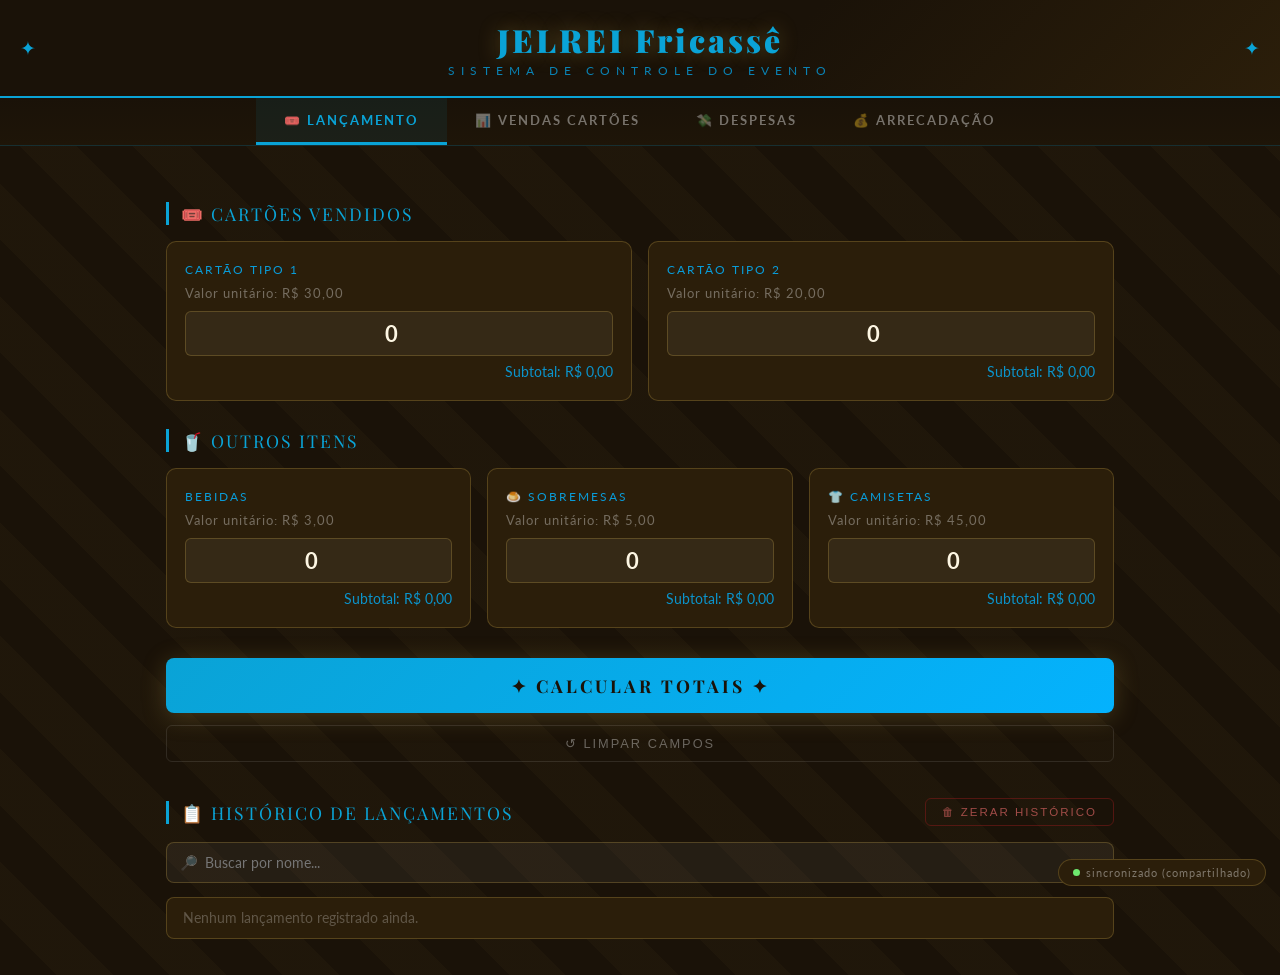
==== commit 45d60ee8: "Add files via upload" ====
--- a/JELREI/index.html
+++ b/JELREI/index.html
@@ -5,338 +5,7 @@
 <meta name="viewport" content="width=device-width, initial-scale=1.0">
 <title>JELREI Fricassê</title>
 <link href="https://fonts.googleapis.com/css2?family=Playfair+Display:wght@700;900&family=Lato:wght@300;400;700&display=swap" rel="stylesheet">
-<style>
-  :root {
-    --gold: #0aa3d6;
-    --gold-light: #04b2fd;
-    --dark: #1A1208;
-    --dark2: #2B1E0A;
-    --cream: #FDF6E3;
-    --red: #8B1A1A;
-    --green: #1A5C2A;
-    --card-bg: #2B1E0A;
-    --border: #C9A84C44;
-  }
-  * { box-sizing: border-box; margin: 0; padding: 0; }
-  body {
-    background: var(--dark);
-    color: var(--cream);
-    font-family: 'Lato', sans-serif;
-    min-height: 100vh;
-    background-image: repeating-linear-gradient(45deg,transparent,transparent 40px,rgba(201,168,76,0.03) 40px,rgba(201,168,76,0.03) 80px);
-  }
-  header {
-    background: linear-gradient(135deg, #1A1208 60%, #2B1E0A);
-    border-bottom: 2px solid var(--gold);
-    padding: 18px 32px;
-    text-align: center;
-    position: relative;
-    box-shadow: 0 4px 32px rgba(201,168,76,0.15);
-  }
-  header::before, header::after { content: '✦'; color: var(--gold); font-size: 1.2rem; position: absolute; top: 50%; transform: translateY(-50%); }
-  header::before { left: 20px; }
-  header::after { right: 20px; }
-  .logo { font-family: 'Playfair Display', serif; font-size: 2rem; font-weight: 900; color: var(--gold); letter-spacing: 3px; text-shadow: 0 0 20px rgba(201,168,76,0.4); }
-  .subtitle { font-size: 0.78rem; letter-spacing: 6px; color: var(--gold-light); opacity: 0.7; margin-top: 2px; text-transform: uppercase; }
-
-  /* NAV ABAS PRINCIPAL */
-  .nav-abas {
-    background: linear-gradient(180deg, #1A1208, #1e1508);
-    border-bottom: 1px solid rgba(10,163,214,0.2);
-    display: flex;
-    justify-content: center;
-    gap: 0;
-    position: sticky;
-    top: 0;
-    z-index: 100;
-    flex-wrap: wrap;
-  }
-  .nav-aba {
-    padding: 14px 28px;
-    border: none;
-    background: transparent;
-    color: rgba(255,255,255,0.4);
-    font-family: 'Lato', sans-serif;
-    font-size: 0.8rem;
-    font-weight: 700;
-    letter-spacing: 2px;
-    text-transform: uppercase;
-    cursor: pointer;
-    border-bottom: 3px solid transparent;
-    transition: all 0.2s;
-    white-space: nowrap;
-  }
-  .nav-aba:hover { color: var(--gold-light); background: rgba(10,163,214,0.05); }
-  .nav-aba.active { color: var(--gold); border-bottom-color: var(--gold); background: rgba(10,163,214,0.08); }
-
-  /* PÁGINAS */
-  .pagina { display: none; }
-  .pagina.ativa { display: block; }
-
-  .main { max-width: 980px; margin: 0 auto; padding: 28px 16px; }
-
-  .section-title {
-    font-family: 'Playfair Display', serif;
-    font-size: 1.1rem;
-    color: var(--gold);
-    letter-spacing: 2px;
-    border-left: 3px solid var(--gold);
-    padding-left: 12px;
-    margin-bottom: 16px;
-    margin-top: 28px;
-    text-transform: uppercase;
-  }
-
-  .grid2 { display: grid; grid-template-columns: 1fr 1fr; gap: 16px; }
-  .grid3 { display: grid; grid-template-columns: 1fr 1fr 1fr; gap: 16px; }
-
-  .card {
-    background: var(--card-bg);
-    border: 1px solid var(--border);
-    border-radius: 10px;
-    padding: 20px 18px;
-    transition: box-shadow 0.2s;
-  }
-  .card:hover { box-shadow: 0 0 18px rgba(201,168,76,0.13); }
-  .card label { display: block; font-size: 0.75rem; letter-spacing: 2px; color: var(--gold-light); text-transform: uppercase; margin-bottom: 8px; opacity: 0.85; }
-  .card .price-fixed { font-size: 0.8rem; color: rgba(255,255,255,0.35); margin-bottom: 10px; letter-spacing: 1px; }
-  .card input[type="number"] {
-    width: 100%;
-    background: rgba(255,255,255,0.05);
-    border: 1px solid var(--border);
-    border-radius: 6px;
-    color: var(--cream);
-    font-size: 1.4rem;
-    font-family: 'Lato', sans-serif;
-    font-weight: 700;
-    padding: 8px 12px;
-    outline: none;
-    transition: border 0.2s;
-    text-align: center;
-  }
-  .card input[type="number"]:focus { border-color: var(--gold); background: rgba(201,168,76,0.07); }
-  .card .subtotal { font-size: 0.85rem; color: var(--gold-light); margin-top: 8px; text-align: right; opacity: 0.8; }
-
-  .card input[type="text"], .card select {
-    width: 100%;
-    background: rgba(255,255,255,0.05);
-    border: 1px solid var(--border);
-    border-radius: 6px;
-    color: var(--cream);
-    font-size: 1rem;
-    font-family: 'Lato', sans-serif;
-    font-weight: 400;
-    padding: 11px 12px;
-    outline: none;
-    transition: border 0.2s;
-  }
-  .card input[type="text"]:focus, .card select:focus { border-color: var(--gold); background: rgba(201,168,76,0.07); }
-  .card select { cursor: pointer; }
-  .card select option { background: var(--dark2); color: var(--cream); }
-
-  .btn-calc {
-    display: block; width: 100%; margin: 30px 0 0; padding: 16px;
-    background: linear-gradient(135deg, var(--gold), var(--gold-light));
-    color: var(--dark); font-family: 'Playfair Display', serif; font-size: 1.1rem;
-    font-weight: 700; letter-spacing: 3px; border: none; border-radius: 8px;
-    cursor: pointer; text-transform: uppercase;
-    box-shadow: 0 4px 24px rgba(201,168,76,0.25);
-    transition: transform 0.1s, box-shadow 0.2s;
-  }
-  .btn-calc:hover { transform: translateY(-2px); box-shadow: 0 8px 32px rgba(201,168,76,0.4); }
-  .btn-calc:active { transform: translateY(0); }
-
-  .btn-calc.despesa {
-    background: linear-gradient(135deg, #8B1A1A, #C43D3D);
-    box-shadow: 0 4px 24px rgba(139,26,26,0.3);
-  }
-  .btn-calc.despesa:hover { box-shadow: 0 8px 32px rgba(139,26,26,0.45); }
-
-  .resultado {
-    display: none;
-    background: linear-gradient(135deg, #1A2B1A, #0D1A0D);
-    border: 1px solid rgba(80,200,80,0.3);
-    border-radius: 12px;
-    margin-top: 28px;
-    padding: 28px;
-    animation: fadeIn 0.4s ease;
-  }
-  @keyframes fadeIn { from { opacity:0; transform: translateY(10px); } to { opacity:1; transform: none; } }
-  .resultado.show { display: block; }
-  .resultado-title { font-family: 'Playfair Display', serif; color: #6EE86E; font-size: 1.1rem; letter-spacing: 2px; margin-bottom: 20px; text-align: center; text-transform: uppercase; }
-  .res-row { display: flex; justify-content: space-between; align-items: center; padding: 9px 0; border-bottom: 1px solid rgba(255,255,255,0.06); font-size: 0.92rem; }
-  .res-row:last-child { border-bottom: none; }
-  .res-label { color: rgba(255,255,255,0.6); }
-  .res-val { font-weight: 700; color: var(--gold-light); }
-  .res-total { display: flex; justify-content: space-between; margin-top: 18px; padding: 14px 18px; background: rgba(201,168,76,0.12); border-radius: 8px; border: 1px solid var(--gold); }
-  .res-total .tl { font-family: 'Playfair Display', serif; font-size: 1rem; color: var(--gold); }
-  .res-total .tv { font-family: 'Playfair Display', serif; font-size: 1.5rem; color: var(--gold); font-weight: 900; }
-
-  /* PAGAMENTO */
-  .pagamento-wrap { margin-top: 24px; border-top: 1px solid rgba(201,168,76,0.2); padding-top: 22px; }
-  .pag-title { font-family: 'Playfair Display', serif; font-size: 0.95rem; letter-spacing: 2px; color: var(--gold); text-transform: uppercase; margin-bottom: 14px; }
-  .pag-tabs { display: flex; gap: 10px; margin-bottom: 18px; }
-  .pag-tab {
-    flex: 1; padding: 12px 10px; border-radius: 8px;
-    border: 2px solid rgba(201,168,76,0.25); background: transparent;
-    color: rgba(255,255,255,0.45); font-family: 'Lato', sans-serif;
-    font-size: 0.9rem; font-weight: 700; letter-spacing: 2px;
-    text-transform: uppercase; cursor: pointer; transition: all 0.2s;
-    display: flex; align-items: center; justify-content: center; gap: 8px;
-  }
-  .pag-tab:hover { border-color: var(--gold); color: var(--gold); background: rgba(10,163,214,0.06); }
-  .pag-tab.active { border-color: var(--gold); background: rgba(10,163,214,0.13); color: var(--gold-light); box-shadow: 0 0 16px rgba(10,163,214,0.18); }
-  .pag-tab .tab-icon { font-size: 1.2rem; }
-  .pag-dinheiro, .pag-pix { display: none; animation: fadeIn 0.3s ease; }
-  .pag-dinheiro.show, .pag-pix.show { display: block; }
-  .pag-fields { display: grid; grid-template-columns: 1fr 1fr; gap: 14px; margin-bottom: 16px; }
-  .pag-field { background: rgba(255,255,255,0.04); border: 1px solid var(--border); border-radius: 8px; padding: 14px 16px; }
-  .pag-field label { display: block; font-size: 0.7rem; letter-spacing: 2px; color: var(--gold-light); text-transform: uppercase; margin-bottom: 6px; opacity: 0.75; }
-  .pag-field .pf-val { font-size: 1.3rem; font-weight: 700; color: var(--cream); }
-  .pag-field input[type="number"] { width: 100%; background: transparent; border: none; border-bottom: 1px solid rgba(201,168,76,0.35); border-radius: 0; color: var(--cream); font-size: 1.3rem; font-weight: 700; padding: 4px 0; outline: none; font-family: 'Lato', sans-serif; text-align: left; }
-  .pag-field input[type="number"]:focus { border-bottom-color: var(--gold); background: transparent; }
-  .troco-box { border-radius: 8px; padding: 14px 18px; display: flex; justify-content: space-between; align-items: center; font-size: 0.95rem; font-weight: 700; margin-top: 4px; transition: all 0.3s; }
-  .troco-box.positivo { background: rgba(80,200,80,0.12); border: 1px solid rgba(80,200,80,0.35); color: #6EE86E; }
-  .troco-box.negativo { background: rgba(200,60,60,0.12); border: 1px solid rgba(200,60,60,0.35); color: #F87171; }
-  .troco-box.neutro { background: rgba(201,168,76,0.08); border: 1px solid var(--border); color: var(--gold-light); }
-  .troco-box .tr-label { font-size: 0.75rem; letter-spacing: 2px; text-transform: uppercase; opacity: 0.8; }
-  .troco-box .tr-val { font-family: 'Playfair Display', serif; font-size: 1.4rem; }
-  .pix-box { background: linear-gradient(135deg, rgba(10,163,214,0.08), rgba(4,178,253,0.04)); border: 1px solid rgba(10,163,214,0.35); border-radius: 10px; padding: 24px 20px; text-align: center; }
-  .pix-icon { font-size: 2.4rem; margin-bottom: 10px; }
-  .pix-label { font-size: 0.75rem; letter-spacing: 3px; text-transform: uppercase; color: var(--gold-light); opacity: 0.7; margin-bottom: 6px; }
-  .pix-valor { font-family: 'Playfair Display', serif; font-size: 2rem; font-weight: 900; color: var(--gold); margin-bottom: 20px; text-shadow: 0 0 24px rgba(10,163,214,0.35); }
-  .btn-pix-confirmar { padding: 13px 32px; background: linear-gradient(135deg, #0aa3d6, #04b2fd); color: #0D1A0D; font-family: 'Playfair Display', serif; font-size: 0.95rem; font-weight: 700; letter-spacing: 2px; border: none; border-radius: 8px; cursor: pointer; text-transform: uppercase; box-shadow: 0 4px 20px rgba(10,163,214,0.3); transition: transform 0.15s, box-shadow 0.2s; }
-  .btn-pix-confirmar:hover { transform: translateY(-2px); box-shadow: 0 8px 28px rgba(10,163,214,0.5); }
-  .btn-pix-confirmar:disabled { opacity: 0.45; cursor: not-allowed; transform: none; }
-  .pix-confirmado { display: none; align-items: center; justify-content: center; gap: 8px; font-size: 1rem; font-weight: 700; color: #6EE86E; letter-spacing: 1px; margin-top: 14px; animation: fadeIn 0.3s; }
-  .pix-confirmado.show { display: flex; }
-
-  .btn-clear { display: block; width: 100%; margin-top: 12px; padding: 10px; background: transparent; color: rgba(255,255,255,0.35); font-size: 0.8rem; letter-spacing: 2px; border: 1px solid rgba(255,255,255,0.1); border-radius: 6px; cursor: pointer; text-transform: uppercase; transition: all 0.2s; }
-  .btn-clear:hover { color: var(--red); border-color: var(--red); }
-
-  .historico-wrap { margin-top: 36px; }
-  .historico-lista { list-style: none; margin-top: 10px; }
-  .historico-lista li { background: var(--card-bg); border: 1px solid var(--border); border-radius: 8px; padding: 12px 16px; margin-bottom: 8px; display: flex; justify-content: space-between; align-items: center; font-size: 0.85rem; animation: fadeIn 0.3s; }
-  .historico-lista li .hi-info { color: rgba(255,255,255,0.55); font-size: 0.75rem; }
-  .historico-lista li .hi-total { color: var(--gold); font-weight: 700; font-size: 1rem; }
-  .btn-del { background: none; border: none; color: var(--red); cursor: pointer; font-size: 1rem; opacity: 0.5; transition: opacity 0.2s; padding: 0 4px; }
-  .btn-del:hover { opacity: 1; }
-  .empty-hist { color: rgba(255,255,255,0.25); font-size: 0.82rem; text-align: center; padding: 20px 0; }
-
-  /* ── ABA VENDAS CARTÕES ── */
-  .vc-data-header {
-    display: flex;
-    align-items: center;
-    justify-content: space-between;
-    margin-bottom: 6px;
-  }
-  .vc-data-badge {
-    font-size: 0.72rem;
-    letter-spacing: 2px;
-    text-transform: uppercase;
-    color: rgba(255,255,255,0.35);
-  }
-  .vc-grid { display: grid; grid-template-columns: 1fr 1fr; gap: 16px; margin-bottom: 24px; }
-  .vc-stat {
-    background: var(--card-bg);
-    border: 1px solid var(--border);
-    border-radius: 10px;
-    padding: 22px 20px;
-    text-align: center;
-  }
-  .vc-stat .vs-label { font-size: 0.72rem; letter-spacing: 2px; text-transform: uppercase; color: var(--gold-light); opacity: 0.7; margin-bottom: 10px; }
-  .vc-stat .vs-num { font-family: 'Playfair Display', serif; font-size: 2.6rem; font-weight: 900; color: var(--cream); line-height: 1; }
-  .vc-stat .vs-sub { font-size: 0.78rem; color: rgba(255,255,255,0.3); margin-top: 6px; }
-  .vc-stat.destaque { background: linear-gradient(135deg, rgba(10,163,214,0.12), rgba(4,178,253,0.06)); border-color: rgba(10,163,214,0.4); }
-  .vc-stat.destaque .vs-num { color: var(--gold); font-size: 2rem; }
-
-  .vc-tabela { width: 100%; border-collapse: collapse; margin-top: 6px; }
-  .vc-tabela th { font-size: 0.7rem; letter-spacing: 2px; text-transform: uppercase; color: var(--gold-light); opacity: 0.6; padding: 8px 12px; text-align: left; border-bottom: 1px solid rgba(201,168,76,0.2); }
-  .vc-tabela td { padding: 11px 12px; border-bottom: 1px solid rgba(255,255,255,0.05); font-size: 0.88rem; }
-  .vc-tabela tr:last-child td { border-bottom: none; }
-  .vc-tabela tr:hover td { background: rgba(255,255,255,0.02); }
-  .vc-tabela .td-num { font-weight: 700; color: var(--cream); text-align: center; }
-  .vc-tabela .td-val { font-weight: 700; color: var(--gold-light); text-align: right; }
-  .vc-tabela .td-total-row td { background: rgba(201,168,76,0.07); font-size: 0.92rem; }
-  .vc-tabela .td-total-row .td-val { color: var(--gold); font-size: 1rem; }
-  .vc-empty { color: rgba(255,255,255,0.25); font-size: 0.85rem; text-align: center; padding: 40px 0; }
-
-  /* ── ABA ARRECADAÇÃO ── */
-  .arr-hero {
-    background: linear-gradient(135deg, rgba(10,163,214,0.1), rgba(4,178,253,0.05));
-    border: 1px solid rgba(10,163,214,0.3);
-    border-radius: 14px;
-    padding: 32px 28px;
-    text-align: center;
-    margin-bottom: 28px;
-  }
-  .arr-hero-label { font-size: 0.75rem; letter-spacing: 4px; text-transform: uppercase; color: var(--gold-light); opacity: 0.65; margin-bottom: 10px; }
-  .arr-hero-val { font-family: 'Playfair Display', serif; font-size: 3.2rem; font-weight: 900; color: var(--gold); text-shadow: 0 0 32px rgba(10,163,214,0.4); line-height: 1; }
-  .arr-hero-sub { font-size: 0.8rem; color: rgba(255,255,255,0.3); margin-top: 10px; letter-spacing: 1px; }
-
-  .arr-lucro-grid { display: grid; grid-template-columns: repeat(3, 1fr); gap: 14px; margin-bottom: 28px; }
-  .arr-lucro-card {
-    border-radius: 12px;
-    padding: 20px 16px;
-    text-align: center;
-    border: 1px solid var(--border);
-    background: var(--card-bg);
-  }
-  .arr-lucro-card.receita { border-color: rgba(80,200,80,0.35); background: linear-gradient(135deg, rgba(80,200,80,0.08), rgba(80,200,80,0.02)); }
-  .arr-lucro-card.despesa { border-color: rgba(200,60,60,0.35); background: linear-gradient(135deg, rgba(200,60,60,0.08), rgba(200,60,60,0.02)); }
-  .arr-lucro-card.lucro { border-color: rgba(201,168,76,0.5); background: linear-gradient(135deg, rgba(201,168,76,0.12), rgba(201,168,76,0.03)); }
-  .arr-lucro-card .al-label { font-size: 0.7rem; letter-spacing: 2px; text-transform: uppercase; opacity: 0.7; margin-bottom: 8px; color: var(--gold-light); }
-  .arr-lucro-card .al-val { font-family: 'Playfair Display', serif; font-size: 1.5rem; font-weight: 900; }
-
-  .arr-grid { display: grid; grid-template-columns: repeat(3, 1fr); gap: 14px; margin-bottom: 28px; }
-  .arr-card { background: var(--card-bg); border: 1px solid var(--border); border-radius: 10px; padding: 18px 14px; text-align: center; }
-  .arr-card .ac-label { font-size: 0.68rem; letter-spacing: 2px; text-transform: uppercase; color: var(--gold-light); opacity: 0.6; margin-bottom: 8px; }
-  .arr-card .ac-val { font-family: 'Playfair Display', serif; font-size: 1.3rem; font-weight: 700; color: var(--cream); }
-  .arr-card .ac-sub { font-size: 0.72rem; color: rgba(255,255,255,0.25); margin-top: 4px; }
-
-  .arr-breakdown { background: var(--card-bg); border: 1px solid var(--border); border-radius: 10px; overflow: hidden; }
-  .arr-row { display: flex; justify-content: space-between; align-items: center; padding: 14px 18px; border-bottom: 1px solid rgba(255,255,255,0.05); }
-  .arr-row:last-child { border-bottom: none; }
-  .arr-row-label { display: flex; align-items: center; gap: 10px; font-size: 0.88rem; color: rgba(255,255,255,0.65); }
-  .arr-row-icon { font-size: 1.1rem; }
-  .arr-row-val { font-weight: 700; color: var(--gold-light); font-size: 0.95rem; }
-  .arr-row-pct { font-size: 0.72rem; color: rgba(255,255,255,0.25); margin-left: 8px; }
-  .arr-bar-wrap { height: 4px; background: rgba(255,255,255,0.06); border-radius: 2px; margin-top: 4px; }
-  .arr-bar { height: 4px; background: linear-gradient(90deg, var(--gold), var(--gold-light)); border-radius: 2px; transition: width 0.5s ease; }
-
-  .sync-badge {
-    position: fixed;
-    bottom: 14px;
-    right: 14px;
-    background: var(--card-bg);
-    border: 1px solid var(--border);
-    border-radius: 20px;
-    padding: 6px 14px;
-    font-size: 0.7rem;
-    letter-spacing: 1px;
-    color: rgba(255,255,255,0.4);
-    display: flex;
-    align-items: center;
-    gap: 6px;
-    z-index: 200;
-  }
-  .sync-dot { width: 7px; height: 7px; border-radius: 50%; background: #6EE86E; }
-  .sync-dot.loading { background: var(--gold); animation: pulse 1s infinite; }
-  @keyframes pulse { 0%,100%{opacity:1;} 50%{opacity:0.3;} }
-
-  @media (max-width: 600px) {
-    .grid2, .grid3, .vc-grid, .arr-grid, .arr-lucro-grid { grid-template-columns: 1fr 1fr; }
-    .logo { font-size: 1.4rem; }
-    .pag-fields { grid-template-columns: 1fr; }
-    .nav-aba { padding: 12px 14px; font-size: 0.68rem; letter-spacing: 1px; }
-    .arr-hero-val { font-size: 2.2rem; }
-  }
-  @media (max-width: 400px) {
-    .grid2, .grid3 { grid-template-columns: 1fr; }
-    .arr-grid, .arr-lucro-grid { grid-template-columns: 1fr 1fr; }
-    .nav-aba { padding: 10px 10px; font-size: 0.62rem; }
-  }
-</style>
+<link rel="stylesheet" href="style.css">
 </head>
 <body>
 <header>
@@ -345,10 +14,10 @@
 </header>
 
 <nav class="nav-abas">
-  <button class="nav-aba active" onclick="trocarAba('lancamento')">🎟️ Lançamento</button>
-  <button class="nav-aba" onclick="trocarAba('vendas')">📊 Vendas Cartões</button>
-  <button class="nav-aba" onclick="trocarAba('despesas')">💸 Despesas</button>
-  <button class="nav-aba" onclick="trocarAba('arrecadacao')">💰 Arrecadação</button>
+  <button class="nav-aba active" onclick="trocarAba('lancamento', this)">🎟️ Lançamento</button>
+  <button class="nav-aba" onclick="trocarAba('vendas', this)">📊 Vendas Cartões</button>
+  <button class="nav-aba" onclick="trocarAba('despesas', this)">💸 Despesas</button>
+  <button class="nav-aba" onclick="trocarAba('arrecadacao', this)">💰 Arrecadação</button>
 </nav>
 
 <!-- ══════════ ABA 1: LANÇAMENTO ══════════ -->
@@ -406,6 +75,11 @@
     <div class="res-total">
       <span class="tl">Total Geral</span>
       <span class="tv" id="r_total">R$ 0,00</span>
+    </div>
+
+    <div class="nome-wrap">
+      <label>👤 Nome do Comprador</label>
+      <input type="text" id="nome-comprador" placeholder="Nome de quem está comprando">
     </div>
 
     <div class="pagamento-wrap">
@@ -433,6 +107,8 @@
           <span class="tr-label">Troco</span>
           <span class="tr-val" id="troco-val">—</span>
         </div>
+        <button class="btn-confirmar-dinheiro" id="btn-confirmar-dinheiro" onclick="confirmarDinheiro()">✔ Confirmar Pagamento</button>
+        <div class="dinheiro-confirmado" id="dinheiro-confirmado">✅ Lançamento registrado!</div>
       </div>
       <div class="pag-pix" id="pag-pix">
         <div class="pix-box">
@@ -447,9 +123,14 @@
   </div>
 
   <div class="historico-wrap">
-    <div style="display:flex;align-items:center;justify-content:space-between;flex-wrap:wrap;gap:10px;margin-top:28px;margin-bottom:16px;">
-      <div style="font-family:'Playfair Display',serif;font-size:1.1rem;color:var(--gold);letter-spacing:2px;border-left:3px solid var(--gold);padding-left:12px;text-transform:uppercase;">📋 Histórico de Lançamentos</div>
-      <button onclick="zerarTudo()" style="padding:7px 16px;background:transparent;border:1px solid rgba(139,26,26,0.5);border-radius:6px;color:rgba(248,113,113,0.6);font-size:0.72rem;letter-spacing:2px;text-transform:uppercase;cursor:pointer;" onmouseover="this.style.borderColor='#8B1A1A';this.style.color='#F87171';" onmouseout="this.style.borderColor='rgba(139,26,26,0.5)';this.style.color='rgba(248,113,113,0.6)';">🗑 Zerar Histórico</button>
+    <div class="hist-header">
+      <div class="hist-title">📋 Histórico de Lançamentos</div>
+      <button class="btn-zerar" onclick="zerarTudo()">🗑 Zerar Histórico</button>
+    </div>
+    <div class="busca-wrap">
+      <span class="busca-icon">🔎</span>
+      <input type="text" id="busca-nome" placeholder="Buscar por nome..." oninput="renderHistorico()">
+      <button class="busca-limpar" id="busca-limpar" onclick="limparBusca()" title="Limpar busca">✕</button>
     </div>
     <ul class="historico-lista" id="historico">
       <li class="empty-hist">Carregando...</li>
@@ -536,9 +217,9 @@
   </div>
 
   <div class="historico-wrap">
-    <div style="display:flex;align-items:center;justify-content:space-between;flex-wrap:wrap;gap:10px;margin-top:28px;margin-bottom:16px;">
-      <div style="font-family:'Playfair Display',serif;font-size:1.1rem;color:var(--gold);letter-spacing:2px;border-left:3px solid var(--gold);padding-left:12px;text-transform:uppercase;">📋 Histórico de Despesas</div>
-      <button onclick="zerarDespesas()" style="padding:7px 16px;background:transparent;border:1px solid rgba(139,26,26,0.5);border-radius:6px;color:rgba(248,113,113,0.6);font-size:0.72rem;letter-spacing:2px;text-transform:uppercase;cursor:pointer;" onmouseover="this.style.borderColor='#8B1A1A';this.style.color='#F87171';" onmouseout="this.style.borderColor='rgba(139,26,26,0.5)';this.style.color='rgba(248,113,113,0.6)';">🗑 Zerar Despesas</button>
+    <div class="hist-header">
+      <div class="hist-title">📋 Histórico de Despesas</div>
+      <button class="btn-zerar" onclick="zerarDespesas()">🗑 Zerar Despesas</button>
     </div>
     <ul class="historico-lista" id="historico-despesas">
       <li class="empty-hist">Carregando...</li>
@@ -566,10 +247,18 @@
   </div>
 
   <div class="arr-hero">
-    <div class="arr-hero-label">✦ Total Geral Arrecadado ✦</div>
+    <div class="arr-hero-label">✦ Total Geral Arrecadado (recebido) ✦</div>
     <div class="arr-hero-val" id="arr-total">R$ 0,00</div>
     <div class="arr-hero-sub" id="arr-lancamentos">0 lançamento(s) registrado(s)</div>
   </div>
+
+  <div class="section-title">⚠ Pendências a Receber</div>
+  <div class="busca-wrap">
+    <span class="busca-icon">🔎</span>
+    <input type="text" id="busca-nome-pend" placeholder="Buscar por nome..." oninput="renderArrecadacao()">
+    <button class="busca-limpar" id="busca-limpar-pend" onclick="limparBuscaPend()" title="Limpar busca">✕</button>
+  </div>
+  <div id="pend-wrap"></div>
 
   <div class="section-title">📈 Resultado do Evento</div>
   <div class="arr-lucro-grid">
@@ -626,22 +315,22 @@
       <div class="arr-row-label"><span class="arr-row-icon">🎟️</span> Cartões (Tipo 1 + 2)</div>
       <div><span class="arr-row-val" id="arr-br-cart">R$ 0,00</span><span class="arr-row-pct" id="arr-pct-cart">0%</span></div>
     </div>
-    <div style="padding: 0 18px 10px;"><div class="arr-bar-wrap"><div class="arr-bar" id="bar-cart" style="width:0%"></div></div></div>
+    <div class="arr-bar-pad"><div class="arr-bar-wrap"><div class="arr-bar" id="bar-cart" style="width:0%"></div></div></div>
     <div class="arr-row">
       <div class="arr-row-label"><span class="arr-row-icon">🥤</span> Bebidas</div>
       <div><span class="arr-row-val" id="arr-br-beb">R$ 0,00</span><span class="arr-row-pct" id="arr-pct-beb">0%</span></div>
     </div>
-    <div style="padding: 0 18px 10px;"><div class="arr-bar-wrap"><div class="arr-bar" id="bar-beb" style="width:0%"></div></div></div>
+    <div class="arr-bar-pad"><div class="arr-bar-wrap"><div class="arr-bar" id="bar-beb" style="width:0%"></div></div></div>
     <div class="arr-row">
       <div class="arr-row-label"><span class="arr-row-icon">🍮</span> Sobremesas</div>
       <div><span class="arr-row-val" id="arr-br-sob">R$ 0,00</span><span class="arr-row-pct" id="arr-pct-sob">0%</span></div>
     </div>
-    <div style="padding: 0 18px 10px;"><div class="arr-bar-wrap"><div class="arr-bar" id="bar-sob" style="width:0%"></div></div></div>
+    <div class="arr-bar-pad"><div class="arr-bar-wrap"><div class="arr-bar" id="bar-sob" style="width:0%"></div></div></div>
     <div class="arr-row">
       <div class="arr-row-label"><span class="arr-row-icon">👕</span> Camisetas</div>
       <div><span class="arr-row-val" id="arr-br-cam">R$ 0,00</span><span class="arr-row-pct" id="arr-pct-cam">0%</span></div>
     </div>
-    <div style="padding: 0 18px 10px;"><div class="arr-bar-wrap"><div class="arr-bar" id="bar-cam" style="width:0%"></div></div></div>
+    <div class="arr-bar-pad"><div class="arr-bar-wrap"><div class="arr-bar" id="bar-cam" style="width:0%"></div></div></div>
   </div>
 
 </div>
@@ -649,468 +338,52 @@
 
 <div class="sync-badge"><span class="sync-dot" id="sync-dot"></span><span id="sync-text">sincronizado</span></div>
 
-<script>
-  // PREÇOS FIXOS
-  const PRECOS = { cart1: 30, cart2: 20, beb: 3, sob: 5, cam: 45 };
-
-  let historico = [];
-  let despesas = [];
-  let totalAtual = 0;
-  let pagamentoSelecionado = null;
-
-  function setSync(status) {
-    const dot = document.getElementById('sync-dot');
-    const txt = document.getElementById('sync-text');
-    if (!dot) return;
-    if (status === 'loading') { dot.className = 'sync-dot loading'; txt.textContent = 'sincronizando...'; }
-    else if (status === 'error') { dot.className = 'sync-dot'; dot.style.background = '#F87171'; txt.textContent = 'erro ao salvar'; }
-    else { dot.className = 'sync-dot'; dot.style.background = '#6EE86E'; txt.textContent = 'sincronizado (compartilhado)'; }
-  }
-
-  // ── PERSISTÊNCIA COMPARTILHADA (Firebase Realtime Database — todos os usuários veem os mesmos dados) ──
-  const FIREBASE_URL = 'https://jelrei-fricasse-default-rtdb.firebaseio.com';
-
-  async function salvar() {
-    setSync('loading');
-    try {
-      const r = await fetch(`${FIREBASE_URL}/historico.json`, {
-        method: 'PUT',
-        headers: { 'Content-Type': 'application/json' },
-        body: JSON.stringify(historico)
-      });
-      if (!r.ok) throw new Error('HTTP ' + r.status);
-      setSync('ok');
-    } catch (e) { console.error('Erro ao salvar histórico:', e); setSync('error'); }
-  }
-  async function carregar() {
-    try {
-      const r = await fetch(`${FIREBASE_URL}/historico.json`);
-      const data = await r.json();
-      historico = data || [];
-    } catch (e) { console.error('Erro ao carregar histórico:', e); historico = []; }
-  }
-  async function salvarDespesas() {
-    setSync('loading');
-    try {
-      const r = await fetch(`${FIREBASE_URL}/despesas.json`, {
-        method: 'PUT',
-        headers: { 'Content-Type': 'application/json' },
-        body: JSON.stringify(despesas)
-      });
-      if (!r.ok) throw new Error('HTTP ' + r.status);
-      setSync('ok');
-    } catch (e) { console.error('Erro ao salvar despesas:', e); setSync('error'); }
-  }
-  async function carregarDespesas() {
-    try {
-      const r = await fetch(`${FIREBASE_URL}/despesas.json`);
-      const data = await r.json();
-      despesas = data || [];
-    } catch (e) { console.error('Erro ao carregar despesas:', e); despesas = []; }
-  }
-
-  function fmt(v) {
-    return 'R$ ' + Number(v).toLocaleString('pt-BR', {minimumFractionDigits:2, maximumFractionDigits:2});
-  }
-  function getQt(id) { return parseInt(document.getElementById(id).value) || 0; }
-  function escapeHtml(str) {
-    const div = document.createElement('div');
-    div.textContent = str;
-    return div.innerHTML;
-  }
-
-  function trocarAba(aba) {
-    document.querySelectorAll('.pagina').forEach(p => p.classList.remove('ativa'));
-    document.querySelectorAll('.nav-aba').forEach(b => b.classList.remove('active'));
-    document.getElementById('pg-' + aba).classList.add('ativa');
-    event.currentTarget.classList.add('active');
-    if (aba === 'vendas') { refrescarDados().then(renderVendas); }
-    if (aba === 'despesas') { refrescarDados().then(renderDespesas); }
-    if (aba === 'arrecadacao') { refrescarDados().then(renderArrecadacao); }
-  }
-
-  // Recarrega os dados mais recentes do armazenamento compartilhado (outros usuários podem ter lançado algo)
-  async function refrescarDados() {
-    await Promise.all([carregar(), carregarDespesas()]);
-  }
-
-  function atualizar() {
-    const qt1 = getQt('qt_cart1'), qt2 = getQt('qt_cart2');
-    const qb = getQt('qt_beb'), qs = getQt('qt_sob'), qc = getQt('qt_cam');
-    document.getElementById('sub_cart1').textContent = 'Subtotal: ' + fmt(qt1 * PRECOS.cart1);
-    document.getElementById('sub_cart2').textContent = 'Subtotal: ' + fmt(qt2 * PRECOS.cart2);
-    document.getElementById('sub_beb').textContent   = 'Subtotal: ' + fmt(qb * PRECOS.beb);
-    document.getElementById('sub_sob').textContent   = 'Subtotal: ' + fmt(qs * PRECOS.sob);
-    document.getElementById('sub_cam').textContent   = 'Subtotal: ' + fmt(qc * PRECOS.cam);
-  }
-
-  async function calcular() {
-    const qt1 = getQt('qt_cart1'), qt2 = getQt('qt_cart2');
-    const qb = getQt('qt_beb'), qs = getQt('qt_sob'), qc = getQt('qt_cam');
-    const c1 = qt1 * PRECOS.cart1, c2 = qt2 * PRECOS.cart2;
-    const beb = qb * PRECOS.beb, sob = qs * PRECOS.sob, cam = qc * PRECOS.cam;
-    const total = c1 + c2 + beb + sob + cam;
-    totalAtual = total;
-
-    document.getElementById('r_c1').textContent = fmt(c1) + ' (' + qt1 + ' cartões)';
-    document.getElementById('r_c2').textContent = fmt(c2) + ' (' + qt2 + ' cartões)';
-    document.getElementById('r_beb').textContent = fmt(beb) + ' (' + qb + ' un.)';
-    document.getElementById('r_sob').textContent = fmt(sob) + ' (' + qs + ' un.)';
-    document.getElementById('r_cam').textContent = fmt(cam) + ' (' + qc + ' un.)';
-    document.getElementById('r_total').textContent = fmt(total);
-    document.getElementById('din-total').textContent = fmt(total);
-    document.getElementById('pix-total').textContent = fmt(total);
-    document.getElementById('din-recebido').value = '';
-    resetTroco(); resetPix();
-    document.getElementById('resultado').classList.add('show');
-    if (pagamentoSelecionado) selecionarPagamento(pagamentoSelecionado);
-
-    // Busca o histórico mais recente antes de adicionar, para não sobrescrever lançamentos de outras pessoas
-    await carregar();
-
-    const agora = new Date();
-    const hora = agora.toLocaleTimeString('pt-BR', {hour:'2-digit', minute:'2-digit'});
-    const data = agora.toLocaleDateString('pt-BR');
-    historico.unshift({ data, hora, c1, c2, beb, sob, cam, total, qt1, qt2, qb, qs, qc, id: Date.now() });
-    await salvar();
-    renderHistorico();
-  }
-
-  function selecionarPagamento(tipo) {
-    pagamentoSelecionado = tipo;
-    document.getElementById('tab-dinheiro').classList.toggle('active', tipo === 'dinheiro');
-    document.getElementById('tab-pix').classList.toggle('active', tipo === 'pix');
-    document.getElementById('pag-dinheiro').classList.toggle('show', tipo === 'dinheiro');
-    document.getElementById('pag-pix').classList.toggle('show', tipo === 'pix');
-    if (tipo === 'dinheiro') calcularTroco();
-  }
-
-  function calcularTroco() {
-    const recebido = parseFloat(document.getElementById('din-recebido').value) || 0;
-    const box = document.getElementById('troco-box');
-    const val = document.getElementById('troco-val');
-    if (recebido === 0) { resetTroco(); return; }
-    const troco = recebido - totalAtual;
-    box.className = 'troco-box';
-    if (troco > 0) {
-      box.classList.add('positivo');
-      box.querySelector('.tr-label').textContent = 'Troco a devolver';
-      val.textContent = fmt(troco);
-    } else if (troco < 0) {
-      box.classList.add('negativo');
-      box.querySelector('.tr-label').textContent = '⚠ Valor insuficiente';
-      val.textContent = fmt(Math.abs(troco)) + ' a mais';
-    } else {
-      box.classList.add('neutro');
-      box.querySelector('.tr-label').textContent = 'Sem troco';
-      val.textContent = 'Valor exato ✓';
-    }
-  }
-
-  function resetTroco() {
-    const box = document.getElementById('troco-box');
-    box.className = 'troco-box neutro';
-    box.querySelector('.tr-label').textContent = 'Troco';
-    document.getElementById('troco-val').textContent = '—';
-  }
-
-  function confirmarPix() {
-    document.getElementById('btn-confirmar-pix').disabled = true;
-    document.getElementById('btn-confirmar-pix').textContent = '✔ Confirmado';
-    document.getElementById('pix-confirmado').classList.add('show');
-  }
-
-  function resetPix() {
-    document.getElementById('btn-confirmar-pix').disabled = false;
-    document.getElementById('btn-confirmar-pix').textContent = '✔ Confirmar Pagamento';
-    document.getElementById('pix-confirmado').classList.remove('show');
-  }
-
-  function renderHistorico() {
-    const ul = document.getElementById('historico');
-    ul.innerHTML = '';
-    if (historico.length === 0) {
-      ul.innerHTML = '<li class="empty-hist">Nenhum lançamento registrado ainda.</li>';
-      return;
-    }
-    historico.forEach(h => {
-      const li = document.createElement('li');
-      li.innerHTML = `
-        <div>
-          <div style="color:var(--cream);font-weight:700;">${h.data} às ${h.hora}</div>
-          <div class="hi-info">Cart1: ${h.qt1} | Cart2: ${h.qt2} | Bebidas: ${h.qb} | Sobrem.: ${h.qs} | Camis.: ${h.qc}</div>
-        </div>
-        <div style="display:flex;align-items:center;gap:14px;">
-          <span class="hi-total">${fmt(h.total)}</span>
-          <button class="btn-del" onclick="deletar(${h.id})">✕</button>
-        </div>`;
-      ul.appendChild(li);
-    });
-  }
-
-  async function deletar(id) {
-    await carregar();
-    historico = historico.filter(h => h.id !== id);
-    await salvar();
-    renderHistorico();
-  }
-
-  function limpar() {
-    ['qt_cart1','qt_cart2','qt_beb','qt_sob','qt_cam'].forEach(id => {
-      document.getElementById(id).value = 0;
-    });
-    atualizar();
-    document.getElementById('resultado').classList.remove('show');
-    pagamentoSelecionado = null; totalAtual = 0;
-  }
-
-  async function zerarTudo() {
-    if (!confirm('Tem certeza que deseja apagar TODO o histórico compartilhado? Essa ação afeta todos que usam o app e não pode ser desfeita.')) return;
-    historico = [];
-    await salvar();
-    renderHistorico();
-  }
-
-  // ── DESPESAS ──
-  async function registrarDespesa() {
-    const desc = document.getElementById('desp_desc').value.trim();
-    const forma = document.getElementById('desp_forma').value;
-    const valor = parseFloat(document.getElementById('desp_valor').value) || 0;
-    if (!desc || valor <= 0) {
-      alert('Preencha a descrição e um valor válido para a despesa.');
-      return;
-    }
-    await carregarDespesas();
-    const agora = new Date();
-    const hora = agora.toLocaleTimeString('pt-BR', {hour:'2-digit', minute:'2-digit'});
-    const data = agora.toLocaleDateString('pt-BR');
-    despesas.unshift({ desc, forma, valor, data, hora, id: Date.now() });
-    await salvarDespesas();
-    document.getElementById('desp_desc').value = '';
-    document.getElementById('desp_valor').value = '';
-    renderDespesas();
-  }
-
-  async function deletarDespesa(id) {
-    await carregarDespesas();
-    despesas = despesas.filter(d => d.id !== id);
-    await salvarDespesas();
-    renderDespesas();
-  }
-
-  async function zerarDespesas() {
-    if (!confirm('Tem certeza que deseja apagar TODAS as despesas compartilhadas? Essa ação afeta todos que usam o app e não pode ser desfeita.')) return;
-    despesas = [];
-    await salvarDespesas();
-    renderDespesas();
-  }
-
-  function renderDespesas() {
-    const ul = document.getElementById('historico-despesas');
-    ul.innerHTML = '';
-    if (despesas.length === 0) {
-      ul.innerHTML = '<li class="empty-hist">Nenhuma despesa registrada ainda.</li>';
-    } else {
-      despesas.forEach(d => {
-        const li = document.createElement('li');
-        li.innerHTML = `
-          <div>
-            <div style="color:var(--cream);font-weight:700;">${escapeHtml(d.desc)}</div>
-            <div class="hi-info">${d.data} às ${d.hora} · ${escapeHtml(d.forma)}</div>
-          </div>
-          <div style="display:flex;align-items:center;gap:14px;">
-            <span class="hi-total" style="color:#F87171;">${fmt(d.valor)}</span>
-            <button class="btn-del" onclick="deletarDespesa(${d.id})">✕</button>
-          </div>`;
-        ul.appendChild(li);
-      });
-    }
-    const total = despesas.reduce((a,d) => a + d.valor, 0);
-    document.getElementById('desp-total').textContent = fmt(total);
-    document.getElementById('desp-count').textContent = despesas.length + ' despesa(s) registrada(s)';
-  }
-
-  // Carrega ao iniciar
-  (async function init() {
-    setSync('loading');
-    await refrescarDados();
-    renderHistorico();
-    renderDespesas();
-    setSync('ok');
-  })();
-
-  // ── VENDAS CARTÕES ──
-  function renderVendas() {
-    const totQt1 = historico.reduce((a,h) => a + h.qt1, 0);
-    const totQt2 = historico.reduce((a,h) => a + h.qt2, 0);
-    const totValCart = historico.reduce((a,h) => a + h.c1 + h.c2, 0);
-
-    document.getElementById('vc-qt1').textContent = totQt1;
-    document.getElementById('vc-qt2').textContent = totQt2;
-    document.getElementById('vc-qtTotal').textContent = totQt1 + totQt2;
-    document.getElementById('vc-valTotal').textContent = fmt(totValCart);
-
-    const empty = document.getElementById('vc-empty');
-    const tabela = document.getElementById('vc-tabela');
-    const tbody = document.getElementById('vc-tbody');
-
-    if (historico.length === 0) {
-      empty.style.display = 'block'; tabela.style.display = 'none'; return;
-    }
-    empty.style.display = 'none'; tabela.style.display = 'table';
-    tbody.innerHTML = '';
-    historico.forEach(h => {
-      const tr = document.createElement('tr');
-      tr.innerHTML = `
-        <td>${h.data} ${h.hora}</td>
-        <td class="td-num">${h.qt1}</td>
-        <td class="td-num">${h.qt2}</td>
-        <td class="td-num">${h.qt1 + h.qt2}</td>
-        <td class="td-val">${fmt(h.c1 + h.c2)}</td>`;
-      tbody.appendChild(tr);
-    });
-    // linha total
-    const trTot = document.createElement('tr');
-    trTot.className = 'td-total-row';
-    trTot.innerHTML = `
-      <td style="font-weight:700;color:var(--gold-light)">TOTAL</td>
-      <td class="td-num" style="color:var(--gold)">${totQt1}</td>
-      <td class="td-num" style="color:var(--gold)">${totQt2}</td>
-      <td class="td-num" style="color:var(--gold)">${totQt1+totQt2}</td>
-      <td class="td-val" style="color:var(--gold)">${fmt(totValCart)}</td>`;
-    tbody.appendChild(trTot);
-  }
-
-  // ── ARRECADAÇÃO ──
-  function renderArrecadacao() {
-    const totC1  = historico.reduce((a,h) => a + h.c1, 0);
-    const totC2  = historico.reduce((a,h) => a + h.c2, 0);
-    const totBeb = historico.reduce((a,h) => a + h.beb, 0);
-    const totSob = historico.reduce((a,h) => a + h.sob, 0);
-    const totCam = historico.reduce((a,h) => a + h.cam, 0);
-    const totCart = totC1 + totC2;
-    const grand = totCart + totBeb + totSob + totCam;
-
-    const qtC1  = historico.reduce((a,h) => a + h.qt1, 0);
-    const qtC2  = historico.reduce((a,h) => a + h.qt2, 0);
-    const qtBeb = historico.reduce((a,h) => a + h.qb, 0);
-    const qtSob = historico.reduce((a,h) => a + h.qs, 0);
-    const qtCam = historico.reduce((a,h) => a + h.qc, 0);
-
-    document.getElementById('arr-total').textContent = fmt(grand);
-    document.getElementById('arr-lancamentos').textContent = historico.length + ' lançamento(s) registrado(s)';
-
-    document.getElementById('arr-cartoes').textContent = fmt(totCart);
-    document.getElementById('arr-cartoes-qt').textContent = (qtC1+qtC2) + ' un.';
-    document.getElementById('arr-bebidas').textContent = fmt(totBeb);
-    document.getElementById('arr-bebidas-qt').textContent = qtBeb + ' un.';
-    document.getElementById('arr-sobremesas').textContent = fmt(totSob);
-    document.getElementById('arr-sobremesas-qt').textContent = qtSob + ' un.';
-    document.getElementById('arr-camisetas').textContent = fmt(totCam);
-    document.getElementById('arr-camisetas-qt').textContent = qtCam + ' un.';
-    document.getElementById('arr-c1').textContent = fmt(totC1);
-    document.getElementById('arr-c1-qt').textContent = qtC1 + ' un.';
-    document.getElementById('arr-c2').textContent = fmt(totC2);
-    document.getElementById('arr-c2-qt').textContent = qtC2 + ' un.';
-
-    // ── Resultado (Arrecadação x Despesas x Lucro) ──
-    const totDespesas = despesas.reduce((a,d) => a + d.valor, 0);
-    const lucro = grand - totDespesas;
-    document.getElementById('arr-receita').textContent = fmt(grand);
-    document.getElementById('arr-desp-total').textContent = fmt(totDespesas);
-    const lucroEl = document.getElementById('arr-lucro');
-    lucroEl.textContent = fmt(lucro);
-    lucroEl.style.color = lucro >= 0 ? '#6EE86E' : '#F87171';
-
-    // barras de percentual
-    function pct(v) { return grand > 0 ? Math.round(v / grand * 100) : 0; }
-    const pc = pct(totCart), pb = pct(totBeb), ps = pct(totSob), pm = pct(totCam);
-    document.getElementById('arr-br-cart').textContent = fmt(totCart);
-    document.getElementById('arr-pct-cart').textContent = pc + '%';
-    document.getElementById('bar-cart').style.width = pc + '%';
-    document.getElementById('arr-br-beb').textContent = fmt(totBeb);
-    document.getElementById('arr-pct-beb').textContent = pb + '%';
-    document.getElementById('bar-beb').style.width = pb + '%';
-    document.getElementById('arr-br-sob').textContent = fmt(totSob);
-    document.getElementById('arr-pct-sob').textContent = ps + '%';
-    document.getElementById('bar-sob').style.width = ps + '%';
-    document.getElementById('arr-br-cam').textContent = fmt(totCam);
-    document.getElementById('arr-pct-cam').textContent = pm + '%';
-    document.getElementById('bar-cam').style.width = pm + '%';
-  }
-
-  // ── EXPORTAÇÃO ──
-  async function exportarWord() {
-    await refrescarDados();
-
-    const totC1 = historico.reduce((a,h)=>a+h.c1,0), totC2 = historico.reduce((a,h)=>a+h.c2,0);
-    const totBeb = historico.reduce((a,h)=>a+h.beb,0), totSob = historico.reduce((a,h)=>a+h.sob,0), totCam = historico.reduce((a,h)=>a+h.cam,0);
-    const grand = totC1+totC2+totBeb+totSob+totCam;
-    const totDesp = despesas.reduce((a,d)=>a+d.valor,0);
-    const lucro = grand - totDesp;
-    const agora = new Date().toLocaleDateString('pt-BR');
-
-    const linhasLanc = historico.map(h => `
-      <tr>
-        <td>${h.data} ${h.hora}</td><td>${h.qt1}</td><td>${h.qt2}</td>
-        <td>${h.qb}</td><td>${h.qs}</td><td>${h.qc}</td><td>${fmt(h.total)}</td>
-      </tr>`).join('');
-
-    const linhasDesp = despesas.map(d => `
-      <tr><td>${d.data} ${d.hora}</td><td>${escapeHtml(d.desc)}</td><td>${escapeHtml(d.forma)}</td><td>${fmt(d.valor)}</td></tr>`).join('');
-
-    const html = `
-      <html xmlns:o='urn:schemas-microsoft-com:office:office' xmlns:w='urn:schemas-microsoft-com:office:word' xmlns='http://www.w3.org/TR/REC-html40'>
-      <head><meta charset="utf-8"><title>Relatório JELREI Fricassê</title>
-      <style>
-        body{font-family:Calibri,Arial,sans-serif;color:#222;}
-        h1{color:#8B1A1A;} h2{color:#0aa3d6;border-bottom:1px solid #ccc;padding-bottom:4px;}
-        table{border-collapse:collapse;width:100%;margin-bottom:20px;}
-        th,td{border:1px solid #ccc;padding:6px 10px;font-size:12px;text-align:left;}
-        th{background:#f0f0f0;}
-        .total-row td{font-weight:bold;background:#fdf6e3;}
-      </style></head>
-      <body>
-        <h1>JELREI Fricassê — Relatório do Evento</h1>
-        <p>Gerado em: ${agora}</p>
-
-        <h2>Resumo Financeiro</h2>
-        <table>
-          <tr><th>Categoria</th><th>Valor</th></tr>
-          <tr><td>Cartão Tipo 1</td><td>${fmt(totC1)}</td></tr>
-          <tr><td>Cartão Tipo 2</td><td>${fmt(totC2)}</td></tr>
-          <tr><td>Bebidas</td><td>${fmt(totBeb)}</td></tr>
-          <tr><td>Sobremesas</td><td>${fmt(totSob)}</td></tr>
-          <tr><td>Camisetas</td><td>${fmt(totCam)}</td></tr>
-          <tr class="total-row"><td>Total Arrecadado</td><td>${fmt(grand)}</td></tr>
-          <tr class="total-row"><td>Total Despesas</td><td>${fmt(totDesp)}</td></tr>
-          <tr class="total-row"><td>Lucro Líquido</td><td>${fmt(lucro)}</td></tr>
-        </table>
-
-        <h2>Histórico de Lançamentos</h2>
-        <table>
-          <tr><th>Data/Hora</th><th>Cart.1</th><th>Cart.2</th><th>Bebidas</th><th>Sobrem.</th><th>Camis.</th><th>Total</th></tr>
-          ${linhasLanc || '<tr><td colspan="7">Nenhum lançamento registrado.</td></tr>'}
-        </table>
-
-        <h2>Histórico de Despesas</h2>
-        <table>
-          <tr><th>Data/Hora</th><th>Descrição</th><th>Forma</th><th>Valor</th></tr>
-          ${linhasDesp || '<tr><td colspan="4">Nenhuma despesa registrada.</td></tr>'}
-        </table>
-      </body></html>`;
-
-    const blob = new Blob(['\ufeff', html], { type: 'application/msword' });
-    const url = URL.createObjectURL(blob);
-    const a = document.createElement('a');
-    const dataStr = new Date().toLocaleDateString('pt-BR').replace(/\//g,'-');
-    a.href = url;
-    a.download = `JELREI_Fricasse_Relatorio_${dataStr}.doc`;
-    document.body.appendChild(a);
-    a.click();
-    document.body.removeChild(a);
-    URL.revokeObjectURL(url);
-  }
-</script>
+<!-- ══════════ MODAL: EDITAR LANÇAMENTO ══════════ -->
+<div class="modal-overlay" id="modal-editar">
+  <div class="modal-box">
+    <div class="modal-title">✎ Editar Lançamento</div>
+
+    <div class="modal-field">
+      <label>Nome do Comprador</label>
+      <input type="text" id="edit-nome" placeholder="Nome de quem comprou">
+    </div>
+
+    <div class="modal-grid">
+      <div class="modal-field">
+        <label>Cartão Tipo 1</label>
+        <input type="number" id="edit-qt1" min="0" oninput="atualizarPreviewEdicao()">
+      </div>
+      <div class="modal-field">
+        <label>Cartão Tipo 2</label>
+        <input type="number" id="edit-qt2" min="0" oninput="atualizarPreviewEdicao()">
+      </div>
+      <div class="modal-field">
+        <label>Bebidas</label>
+        <input type="number" id="edit-qb" min="0" oninput="atualizarPreviewEdicao()">
+      </div>
+      <div class="modal-field">
+        <label>Sobremesas</label>
+        <input type="number" id="edit-qs" min="0" oninput="atualizarPreviewEdicao()">
+      </div>
+      <div class="modal-field">
+        <label>Camisetas</label>
+        <input type="number" id="edit-qc" min="0" oninput="atualizarPreviewEdicao()">
+      </div>
+      <div class="modal-field">
+        <label>Valor Já Pago (R$)</label>
+        <input type="number" id="edit-valorpago" min="0" step="0.01" oninput="atualizarPreviewEdicao()">
+      </div>
+    </div>
+
+    <div class="modal-total-preview" id="edit-total-preview">Novo total: R$ 0,00</div>
+
+    <div class="modal-actions">
+      <button class="btn-modal-cancelar" onclick="fecharModalEdicao()">Cancelar</button>
+      <button class="btn-modal-salvar" onclick="salvarEdicao()">💾 Salvar</button>
+    </div>
+  </div>
+</div>
+
+<script src="script.js"></script>
 </body>
 </html>
--- a/JELREI/style.css
+++ b/JELREI/style.css
@@ -0,0 +1,404 @@
+:root {
+  --gold: #0aa3d6;
+  --gold-light: #04b2fd;
+  --dark: #1A1208;
+  --dark2: #2B1E0A;
+  --cream: #FDF6E3;
+  --red: #8B1A1A;
+  --green: #1A5C2A;
+  --card-bg: #2B1E0A;
+  --border: #C9A84C44;
+}
+* { box-sizing: border-box; margin: 0; padding: 0; }
+body {
+  background: var(--dark);
+  color: var(--cream);
+  font-family: 'Lato', sans-serif;
+  min-height: 100vh;
+  background-image: repeating-linear-gradient(45deg,transparent,transparent 40px,rgba(201,168,76,0.03) 40px,rgba(201,168,76,0.03) 80px);
+}
+header {
+  background: linear-gradient(135deg, #1A1208 60%, #2B1E0A);
+  border-bottom: 2px solid var(--gold);
+  padding: 18px 32px;
+  text-align: center;
+  position: relative;
+  box-shadow: 0 4px 32px rgba(201,168,76,0.15);
+}
+header::before, header::after { content: '✦'; color: var(--gold); font-size: 1.2rem; position: absolute; top: 50%; transform: translateY(-50%); }
+header::before { left: 20px; }
+header::after { right: 20px; }
+.logo { font-family: 'Playfair Display', serif; font-size: 2rem; font-weight: 900; color: var(--gold); letter-spacing: 3px; text-shadow: 0 0 20px rgba(201,168,76,0.4); }
+.subtitle { font-size: 0.78rem; letter-spacing: 6px; color: var(--gold-light); opacity: 0.7; margin-top: 2px; text-transform: uppercase; }
+
+/* NAV ABAS PRINCIPAL */
+.nav-abas {
+  background: linear-gradient(180deg, #1A1208, #1e1508);
+  border-bottom: 1px solid rgba(10,163,214,0.2);
+  display: flex;
+  justify-content: center;
+  gap: 0;
+  position: sticky;
+  top: 0;
+  z-index: 100;
+  flex-wrap: wrap;
+}
+.nav-aba {
+  padding: 14px 28px;
+  border: none;
+  background: transparent;
+  color: rgba(255,255,255,0.4);
+  font-family: 'Lato', sans-serif;
+  font-size: 0.8rem;
+  font-weight: 700;
+  letter-spacing: 2px;
+  text-transform: uppercase;
+  cursor: pointer;
+  border-bottom: 3px solid transparent;
+  transition: all 0.2s;
+  white-space: nowrap;
+}
+.nav-aba:hover { color: var(--gold-light); background: rgba(10,163,214,0.05); }
+.nav-aba.active { color: var(--gold); border-bottom-color: var(--gold); background: rgba(10,163,214,0.08); }
+
+/* PÁGINAS */
+.pagina { display: none; }
+.pagina.ativa { display: block; }
+
+.main { max-width: 980px; margin: 0 auto; padding: 28px 16px; }
+
+.section-title {
+  font-family: 'Playfair Display', serif;
+  font-size: 1.1rem;
+  color: var(--gold);
+  letter-spacing: 2px;
+  border-left: 3px solid var(--gold);
+  padding-left: 12px;
+  margin-bottom: 16px;
+  margin-top: 28px;
+  text-transform: uppercase;
+}
+
+.grid2 { display: grid; grid-template-columns: 1fr 1fr; gap: 16px; }
+.grid3 { display: grid; grid-template-columns: 1fr 1fr 1fr; gap: 16px; }
+
+.card {
+  background: var(--card-bg);
+  border: 1px solid var(--border);
+  border-radius: 10px;
+  padding: 20px 18px;
+  transition: box-shadow 0.2s;
+}
+.card:hover { box-shadow: 0 0 18px rgba(201,168,76,0.13); }
+.card label { display: block; font-size: 0.75rem; letter-spacing: 2px; color: var(--gold-light); text-transform: uppercase; margin-bottom: 8px; opacity: 0.85; }
+.card .price-fixed { font-size: 0.8rem; color: rgba(255,255,255,0.35); margin-bottom: 10px; letter-spacing: 1px; }
+.card input[type="number"] {
+  width: 100%;
+  background: rgba(255,255,255,0.05);
+  border: 1px solid var(--border);
+  border-radius: 6px;
+  color: var(--cream);
+  font-size: 1.4rem;
+  font-family: 'Lato', sans-serif;
+  font-weight: 700;
+  padding: 8px 12px;
+  outline: none;
+  transition: border 0.2s;
+  text-align: center;
+}
+.card input[type="number"]:focus { border-color: var(--gold); background: rgba(201,168,76,0.07); }
+.card .subtotal { font-size: 0.85rem; color: var(--gold-light); margin-top: 8px; text-align: right; opacity: 0.8; }
+
+.card input[type="text"], .card select {
+  width: 100%;
+  background: rgba(255,255,255,0.05);
+  border: 1px solid var(--border);
+  border-radius: 6px;
+  color: var(--cream);
+  font-size: 1rem;
+  font-family: 'Lato', sans-serif;
+  font-weight: 400;
+  padding: 11px 12px;
+  outline: none;
+  transition: border 0.2s;
+}
+.card input[type="text"]:focus, .card select:focus { border-color: var(--gold); background: rgba(201,168,76,0.07); }
+.card select { cursor: pointer; }
+.card select option { background: var(--dark2); color: var(--cream); }
+
+.btn-calc {
+  display: block; width: 100%; margin: 30px 0 0; padding: 16px;
+  background: linear-gradient(135deg, var(--gold), var(--gold-light));
+  color: var(--dark); font-family: 'Playfair Display', serif; font-size: 1.1rem;
+  font-weight: 700; letter-spacing: 3px; border: none; border-radius: 8px;
+  cursor: pointer; text-transform: uppercase;
+  box-shadow: 0 4px 24px rgba(201,168,76,0.25);
+  transition: transform 0.1s, box-shadow 0.2s;
+}
+.btn-calc:hover { transform: translateY(-2px); box-shadow: 0 8px 32px rgba(201,168,76,0.4); }
+.btn-calc:active { transform: translateY(0); }
+
+.btn-calc.despesa {
+  background: linear-gradient(135deg, #8B1A1A, #C43D3D);
+  box-shadow: 0 4px 24px rgba(139,26,26,0.3);
+}
+.btn-calc.despesa:hover { box-shadow: 0 8px 32px rgba(139,26,26,0.45); }
+
+.resultado {
+  display: none;
+  background: linear-gradient(135deg, #1A2B1A, #0D1A0D);
+  border: 1px solid rgba(80,200,80,0.3);
+  border-radius: 12px;
+  margin-top: 28px;
+  padding: 28px;
+  animation: fadeIn 0.4s ease;
+}
+@keyframes fadeIn { from { opacity:0; transform: translateY(10px); } to { opacity:1; transform: none; } }
+.resultado.show { display: block; }
+.resultado-title { font-family: 'Playfair Display', serif; color: #6EE86E; font-size: 1.1rem; letter-spacing: 2px; margin-bottom: 20px; text-align: center; text-transform: uppercase; }
+.res-row { display: flex; justify-content: space-between; align-items: center; padding: 9px 0; border-bottom: 1px solid rgba(255,255,255,0.06); font-size: 0.92rem; }
+.res-row:last-child { border-bottom: none; }
+.res-label { color: rgba(255,255,255,0.6); }
+.res-val { font-weight: 700; color: var(--gold-light); }
+.res-total { display: flex; justify-content: space-between; margin-top: 18px; padding: 14px 18px; background: rgba(201,168,76,0.12); border-radius: 8px; border: 1px solid var(--gold); }
+.res-total .tl { font-family: 'Playfair Display', serif; font-size: 1rem; color: var(--gold); }
+.res-total .tv { font-family: 'Playfair Display', serif; font-size: 1.5rem; color: var(--gold); font-weight: 900; }
+
+/* NOME COMPRADOR */
+.nome-wrap { margin-top: 20px; background: rgba(255,255,255,0.04); border: 1px solid var(--border); border-radius: 8px; padding: 14px 16px; }
+.nome-wrap label { display:block; font-size: 0.72rem; letter-spacing: 2px; color: var(--gold-light); text-transform: uppercase; margin-bottom: 8px; opacity: 0.8; }
+.nome-wrap input[type="text"] {
+  width: 100%; background: rgba(255,255,255,0.05); border: 1px solid var(--border);
+  border-radius: 6px; color: var(--cream); font-size: 1rem; font-family: 'Lato', sans-serif;
+  padding: 11px 12px; outline: none; transition: border 0.2s;
+}
+.nome-wrap input[type="text"]:focus { border-color: var(--gold); background: rgba(201,168,76,0.07); }
+
+/* PAGAMENTO */
+.pagamento-wrap { margin-top: 24px; border-top: 1px solid rgba(201,168,76,0.2); padding-top: 22px; }
+.pag-title { font-family: 'Playfair Display', serif; font-size: 0.95rem; letter-spacing: 2px; color: var(--gold); text-transform: uppercase; margin-bottom: 14px; }
+.pag-tabs { display: flex; gap: 10px; margin-bottom: 18px; }
+.pag-tab {
+  flex: 1; padding: 12px 10px; border-radius: 8px;
+  border: 2px solid rgba(201,168,76,0.25); background: transparent;
+  color: rgba(255,255,255,0.45); font-family: 'Lato', sans-serif;
+  font-size: 0.9rem; font-weight: 700; letter-spacing: 2px;
+  text-transform: uppercase; cursor: pointer; transition: all 0.2s;
+  display: flex; align-items: center; justify-content: center; gap: 8px;
+}
+.pag-tab:hover { border-color: var(--gold); color: var(--gold); background: rgba(10,163,214,0.06); }
+.pag-tab.active { border-color: var(--gold); background: rgba(10,163,214,0.13); color: var(--gold-light); box-shadow: 0 0 16px rgba(10,163,214,0.18); }
+.pag-tab .tab-icon { font-size: 1.2rem; }
+.pag-dinheiro, .pag-pix { display: none; animation: fadeIn 0.3s ease; }
+.pag-dinheiro.show, .pag-pix.show { display: block; }
+.pag-fields { display: grid; grid-template-columns: 1fr 1fr; gap: 14px; margin-bottom: 16px; }
+.pag-field { background: rgba(255,255,255,0.04); border: 1px solid var(--border); border-radius: 8px; padding: 14px 16px; }
+.pag-field label { display: block; font-size: 0.7rem; letter-spacing: 2px; color: var(--gold-light); text-transform: uppercase; margin-bottom: 6px; opacity: 0.75; }
+.pag-field .pf-val { font-size: 1.3rem; font-weight: 700; color: var(--cream); }
+.pag-field input[type="number"] { width: 100%; background: transparent; border: none; border-bottom: 1px solid rgba(201,168,76,0.35); border-radius: 0; color: var(--cream); font-size: 1.3rem; font-weight: 700; padding: 4px 0; outline: none; font-family: 'Lato', sans-serif; text-align: left; }
+.pag-field input[type="number"]:focus { border-bottom-color: var(--gold); background: transparent; }
+.troco-box { border-radius: 8px; padding: 14px 18px; display: flex; justify-content: space-between; align-items: center; font-size: 0.95rem; font-weight: 700; margin-top: 4px; transition: all 0.3s; }
+.troco-box.positivo { background: rgba(80,200,80,0.12); border: 1px solid rgba(80,200,80,0.35); color: #6EE86E; }
+.troco-box.negativo { background: rgba(200,60,60,0.12); border: 1px solid rgba(200,60,60,0.35); color: #F87171; }
+.troco-box.neutro { background: rgba(201,168,76,0.08); border: 1px solid var(--border); color: var(--gold-light); }
+.troco-box .tr-label { font-size: 0.75rem; letter-spacing: 2px; text-transform: uppercase; opacity: 0.8; }
+.troco-box .tr-val { font-family: 'Playfair Display', serif; font-size: 1.4rem; }
+.pix-box { background: linear-gradient(135deg, rgba(10,163,214,0.08), rgba(4,178,253,0.04)); border: 1px solid rgba(10,163,214,0.35); border-radius: 10px; padding: 24px 20px; text-align: center; }
+.pix-icon { font-size: 2.4rem; margin-bottom: 10px; }
+.pix-label { font-size: 0.75rem; letter-spacing: 3px; text-transform: uppercase; color: var(--gold-light); opacity: 0.7; margin-bottom: 6px; }
+.pix-valor { font-family: 'Playfair Display', serif; font-size: 2rem; font-weight: 900; color: var(--gold); margin-bottom: 20px; text-shadow: 0 0 24px rgba(10,163,214,0.35); }
+.btn-pix-confirmar { padding: 13px 32px; background: linear-gradient(135deg, #0aa3d6, #04b2fd); color: #0D1A0D; font-family: 'Playfair Display', serif; font-size: 0.95rem; font-weight: 700; letter-spacing: 2px; border: none; border-radius: 8px; cursor: pointer; text-transform: uppercase; box-shadow: 0 4px 20px rgba(10,163,214,0.3); transition: transform 0.15s, box-shadow 0.2s; }
+.btn-pix-confirmar:hover { transform: translateY(-2px); box-shadow: 0 8px 28px rgba(10,163,214,0.5); }
+.btn-pix-confirmar:disabled { opacity: 0.45; cursor: not-allowed; transform: none; }
+.pix-confirmado { display: none; align-items: center; justify-content: center; gap: 8px; font-size: 1rem; font-weight: 700; color: #6EE86E; letter-spacing: 1px; margin-top: 14px; animation: fadeIn 0.3s; }
+.pix-confirmado.show { display: flex; }
+
+.btn-confirmar-dinheiro { display: block; width: 100%; margin-top: 16px; padding: 13px 32px; background: linear-gradient(135deg, #0aa3d6, #04b2fd); color: #0D1A0D; font-family: 'Playfair Display', serif; font-size: 0.95rem; font-weight: 700; letter-spacing: 2px; border: none; border-radius: 8px; cursor: pointer; text-transform: uppercase; box-shadow: 0 4px 20px rgba(10,163,214,0.3); transition: transform 0.15s, box-shadow 0.2s, background 0.2s; }
+.btn-confirmar-dinheiro:hover { transform: translateY(-2px); box-shadow: 0 8px 28px rgba(10,163,214,0.5); }
+.btn-confirmar-dinheiro.parcial { background: linear-gradient(135deg, #C9861A, #E8A93D); box-shadow: 0 4px 20px rgba(201,134,26,0.35); }
+.dinheiro-confirmado { display: none; align-items: center; justify-content: center; gap: 8px; font-size: 1rem; font-weight: 700; color: #6EE86E; letter-spacing: 1px; margin-top: 14px; animation: fadeIn 0.3s; }
+.dinheiro-confirmado.show { display: flex; }
+
+.btn-clear { display: block; width: 100%; margin-top: 12px; padding: 10px; background: transparent; color: rgba(255,255,255,0.35); font-size: 0.8rem; letter-spacing: 2px; border: 1px solid rgba(255,255,255,0.1); border-radius: 6px; cursor: pointer; text-transform: uppercase; transition: all 0.2s; }
+.btn-clear:hover { color: var(--red); border-color: var(--red); }
+
+.historico-wrap { margin-top: 36px; }
+.historico-lista { list-style: none; margin-top: 10px; }
+.historico-lista li { background: var(--card-bg); border: 1px solid var(--border); border-radius: 8px; padding: 12px 16px; margin-bottom: 8px; display: flex; justify-content: space-between; align-items: center; font-size: 0.85rem; animation: fadeIn 0.3s; flex-wrap: wrap; gap: 8px; }
+.historico-lista li .hi-info { color: rgba(255,255,255,0.55); font-size: 0.75rem; }
+.historico-lista li .hi-total { color: var(--gold); font-weight: 700; font-size: 1rem; }
+.hi-nome { color: var(--cream); font-weight: 700; }
+.hi-forma { color: rgba(255,255,255,0.4); font-size: 0.72rem; letter-spacing: 1px; text-transform: uppercase; margin-left: 6px; }
+.hi-pendente { display: inline-block; margin-top: 6px; background: rgba(200,60,60,0.15); border: 1px solid rgba(200,60,60,0.4); color: #F87171; font-size: 0.72rem; font-weight: 700; letter-spacing: 1px; padding: 3px 10px; border-radius: 20px; }
+.hi-completo { display: inline-block; margin-top: 6px; background: rgba(80,200,80,0.12); border: 1px solid rgba(80,200,80,0.35); color: #6EE86E; font-size: 0.7rem; font-weight: 700; letter-spacing: 1px; padding: 3px 10px; border-radius: 20px; }
+.btn-del { background: none; border: none; color: var(--red); cursor: pointer; font-size: 1rem; opacity: 0.5; transition: opacity 0.2s; padding: 0 4px; }
+.btn-del:hover { opacity: 1; }
+.btn-edit { background: none; border: none; color: var(--gold-light); cursor: pointer; font-size: 1rem; opacity: 0.55; transition: opacity 0.2s; padding: 0 4px; }
+.btn-edit:hover { opacity: 1; }
+.empty-hist { color: rgba(255,255,255,0.25); font-size: 0.82rem; text-align: center; padding: 20px 0; }
+
+.hist-header { display:flex; align-items:center; justify-content:space-between; flex-wrap:wrap; gap:10px; margin-top:28px; margin-bottom:16px; }
+.hist-title { font-family:'Playfair Display',serif; font-size:1.1rem; color:var(--gold); letter-spacing:2px; border-left:3px solid var(--gold); padding-left:12px; text-transform:uppercase; }
+.btn-zerar { padding:7px 16px; background:transparent; border:1px solid rgba(139,26,26,0.5); border-radius:6px; color:rgba(248,113,113,0.6); font-size:0.72rem; letter-spacing:2px; text-transform:uppercase; cursor:pointer; transition: all 0.2s; }
+.btn-zerar:hover { border-color:#8B1A1A; color:#F87171; }
+
+/* ── BUSCA POR NOME ── */
+.busca-wrap { position: relative; display: flex; align-items: center; margin-bottom: 14px; }
+.busca-icon { position: absolute; left: 14px; font-size: 0.9rem; opacity: 0.4; pointer-events: none; }
+.busca-wrap input[type="text"] {
+  width: 100%; background: rgba(255,255,255,0.05); border: 1px solid var(--border);
+  border-radius: 8px; color: var(--cream); font-size: 0.9rem; font-family: 'Lato', sans-serif;
+  padding: 11px 38px 11px 38px; outline: none; transition: border 0.2s;
+}
+.busca-wrap input[type="text"]:focus { border-color: var(--gold); background: rgba(201,168,76,0.07); }
+.busca-limpar { position: absolute; right: 8px; background: none; border: none; color: rgba(255,255,255,0.3); cursor: pointer; font-size: 0.85rem; padding: 6px 8px; display: none; transition: color 0.2s; }
+.busca-limpar:hover { color: var(--red); }
+.busca-limpar.show { display: block; }
+.busca-vazia { color: rgba(255,255,255,0.25); font-size: 0.85rem; text-align: center; padding: 20px 0; }
+
+/* ── MODAL EDIÇÃO ── */
+.modal-overlay { position: fixed; inset: 0; background: rgba(0,0,0,0.65); z-index: 500; display: none; align-items: center; justify-content: center; padding: 16px; }
+.modal-overlay.show { display: flex; }
+.modal-box { background: var(--dark2); border: 1px solid var(--gold); border-radius: 12px; padding: 26px 24px; width: 100%; max-width: 460px; max-height: 90vh; overflow-y: auto; box-shadow: 0 12px 48px rgba(0,0,0,0.5); animation: fadeIn 0.25s ease; }
+.modal-title { font-family: 'Playfair Display', serif; color: var(--gold); font-size: 1.1rem; letter-spacing: 2px; margin-bottom: 18px; text-transform: uppercase; text-align: center; }
+.modal-field { margin-bottom: 14px; }
+.modal-field label { display: block; font-size: 0.72rem; letter-spacing: 2px; color: var(--gold-light); text-transform: uppercase; margin-bottom: 6px; opacity: 0.8; }
+.modal-field input[type="text"], .modal-field input[type="number"] {
+  width: 100%; background: rgba(255,255,255,0.05); border: 1px solid var(--border);
+  border-radius: 6px; color: var(--cream); font-size: 1rem; font-family: 'Lato', sans-serif;
+  padding: 10px 12px; outline: none; transition: border 0.2s;
+}
+.modal-field input:focus { border-color: var(--gold); background: rgba(201,168,76,0.07); }
+.modal-grid { display: grid; grid-template-columns: 1fr 1fr; gap: 12px; }
+.modal-total-preview { text-align: center; font-family: 'Playfair Display', serif; color: var(--gold); font-size: 1.15rem; font-weight: 700; margin: 16px 0; padding: 10px; background: rgba(201,168,76,0.08); border-radius: 8px; border: 1px solid var(--border); }
+.modal-actions { display: flex; gap: 10px; margin-top: 6px; }
+.btn-modal-cancelar, .btn-modal-salvar { flex: 1; padding: 12px; border-radius: 8px; border: none; font-family: 'Lato', sans-serif; font-weight: 700; letter-spacing: 1px; text-transform: uppercase; font-size: 0.8rem; cursor: pointer; transition: all 0.2s; }
+.btn-modal-cancelar { background: transparent; border: 1px solid rgba(255,255,255,0.15); color: rgba(255,255,255,0.5); }
+.btn-modal-cancelar:hover { border-color: var(--red); color: var(--red); }
+.btn-modal-salvar { background: linear-gradient(135deg, var(--gold), var(--gold-light)); color: var(--dark); }
+.btn-modal-salvar:hover { transform: translateY(-1px); box-shadow: 0 6px 20px rgba(10,163,214,0.35); }
+
+/* ── ABA VENDAS CARTÕES ── */
+.vc-data-header {
+  display: flex;
+  align-items: center;
+  justify-content: space-between;
+  margin-bottom: 6px;
+}
+.vc-data-badge {
+  font-size: 0.72rem;
+  letter-spacing: 2px;
+  text-transform: uppercase;
+  color: rgba(255,255,255,0.35);
+}
+.vc-grid { display: grid; grid-template-columns: 1fr 1fr; gap: 16px; margin-bottom: 24px; }
+.vc-stat {
+  background: var(--card-bg);
+  border: 1px solid var(--border);
+  border-radius: 10px;
+  padding: 22px 20px;
+  text-align: center;
+}
+.vc-stat .vs-label { font-size: 0.72rem; letter-spacing: 2px; text-transform: uppercase; color: var(--gold-light); opacity: 0.7; margin-bottom: 10px; }
+.vc-stat .vs-num { font-family: 'Playfair Display', serif; font-size: 2.6rem; font-weight: 900; color: var(--cream); line-height: 1; }
+.vc-stat .vs-sub { font-size: 0.78rem; color: rgba(255,255,255,0.3); margin-top: 6px; }
+.vc-stat.destaque { background: linear-gradient(135deg, rgba(10,163,214,0.12), rgba(4,178,253,0.06)); border-color: rgba(10,163,214,0.4); }
+.vc-stat.destaque .vs-num { color: var(--gold); font-size: 2rem; }
+
+.vc-tabela { width: 100%; border-collapse: collapse; margin-top: 6px; }
+.vc-tabela th { font-size: 0.7rem; letter-spacing: 2px; text-transform: uppercase; color: var(--gold-light); opacity: 0.6; padding: 8px 12px; text-align: left; border-bottom: 1px solid rgba(201,168,76,0.2); }
+.vc-tabela td { padding: 11px 12px; border-bottom: 1px solid rgba(255,255,255,0.05); font-size: 0.88rem; }
+.vc-tabela tr:last-child td { border-bottom: none; }
+.vc-tabela tr:hover td { background: rgba(255,255,255,0.02); }
+.vc-tabela .td-num { font-weight: 700; color: var(--cream); text-align: center; }
+.vc-tabela .td-val { font-weight: 700; color: var(--gold-light); text-align: right; }
+.vc-tabela .td-total-row td { background: rgba(201,168,76,0.07); font-size: 0.92rem; }
+.vc-tabela .td-total-row .td-val { color: var(--gold); font-size: 1rem; }
+.vc-empty { color: rgba(255,255,255,0.25); font-size: 0.85rem; text-align: center; padding: 40px 0; }
+
+/* ── ABA ARRECADAÇÃO ── */
+.arr-hero {
+  background: linear-gradient(135deg, rgba(10,163,214,0.1), rgba(4,178,253,0.05));
+  border: 1px solid rgba(10,163,214,0.3);
+  border-radius: 14px;
+  padding: 32px 28px;
+  text-align: center;
+  margin-bottom: 28px;
+}
+.arr-hero-label { font-size: 0.75rem; letter-spacing: 4px; text-transform: uppercase; color: var(--gold-light); opacity: 0.65; margin-bottom: 10px; }
+.arr-hero-val { font-family: 'Playfair Display', serif; font-size: 3.2rem; font-weight: 900; color: var(--gold); text-shadow: 0 0 32px rgba(10,163,214,0.4); line-height: 1; }
+.arr-hero-sub { font-size: 0.8rem; color: rgba(255,255,255,0.3); margin-top: 10px; letter-spacing: 1px; }
+
+.arr-lucro-grid { display: grid; grid-template-columns: repeat(3, 1fr); gap: 14px; margin-bottom: 28px; }
+.arr-lucro-card {
+  border-radius: 12px;
+  padding: 20px 16px;
+  text-align: center;
+  border: 1px solid var(--border);
+  background: var(--card-bg);
+}
+.arr-lucro-card.receita { border-color: rgba(80,200,80,0.35); background: linear-gradient(135deg, rgba(80,200,80,0.08), rgba(80,200,80,0.02)); }
+.arr-lucro-card.despesa { border-color: rgba(200,60,60,0.35); background: linear-gradient(135deg, rgba(200,60,60,0.08), rgba(200,60,60,0.02)); }
+.arr-lucro-card.lucro { border-color: rgba(201,168,76,0.5); background: linear-gradient(135deg, rgba(201,168,76,0.12), rgba(201,168,76,0.03)); }
+.arr-lucro-card .al-label { font-size: 0.7rem; letter-spacing: 2px; text-transform: uppercase; opacity: 0.7; margin-bottom: 8px; color: var(--gold-light); }
+.arr-lucro-card .al-val { font-family: 'Playfair Display', serif; font-size: 1.5rem; font-weight: 900; }
+
+.arr-grid { display: grid; grid-template-columns: repeat(3, 1fr); gap: 14px; margin-bottom: 28px; }
+.arr-card { background: var(--card-bg); border: 1px solid var(--border); border-radius: 10px; padding: 18px 14px; text-align: center; }
+.arr-card .ac-label { font-size: 0.68rem; letter-spacing: 2px; text-transform: uppercase; color: var(--gold-light); opacity: 0.6; margin-bottom: 8px; }
+.arr-card .ac-val { font-family: 'Playfair Display', serif; font-size: 1.3rem; font-weight: 700; color: var(--cream); }
+.arr-card .ac-sub { font-size: 0.72rem; color: rgba(255,255,255,0.25); margin-top: 4px; }
+
+.arr-breakdown { background: var(--card-bg); border: 1px solid var(--border); border-radius: 10px; overflow: hidden; }
+.arr-row { display: flex; justify-content: space-between; align-items: center; padding: 14px 18px; border-bottom: 1px solid rgba(255,255,255,0.05); }
+.arr-row:last-child { border-bottom: none; }
+.arr-row-label { display: flex; align-items: center; gap: 10px; font-size: 0.88rem; color: rgba(255,255,255,0.65); }
+.arr-row-icon { font-size: 1.1rem; }
+.arr-row-val { font-weight: 700; color: var(--gold-light); font-size: 0.95rem; }
+.arr-row-pct { font-size: 0.72rem; color: rgba(255,255,255,0.25); margin-left: 8px; }
+.arr-bar-wrap { height: 4px; background: rgba(255,255,255,0.06); border-radius: 2px; margin-top: 4px; }
+.arr-bar { height: 4px; background: linear-gradient(90deg, var(--gold), var(--gold-light)); border-radius: 2px; transition: width 0.5s ease; }
+.arr-bar-pad { padding: 0 18px 10px; }
+
+/* ── PENDÊNCIAS ── */
+.pend-wrap { background: var(--card-bg); border: 1px solid rgba(200,60,60,0.35); border-radius: 10px; overflow: hidden; margin-bottom: 10px; }
+.pend-row { display: flex; justify-content: space-between; align-items: center; padding: 13px 18px; border-bottom: 1px solid rgba(255,255,255,0.05); font-size: 0.88rem; }
+.pend-row:last-child { border-bottom: none; }
+.pend-nome { color: var(--cream); font-weight: 700; }
+.pend-info { color: rgba(255,255,255,0.4); font-size: 0.72rem; margin-top: 2px; }
+.pend-val { color: #F87171; font-weight: 700; }
+.pend-empty { color: rgba(255,255,255,0.25); font-size: 0.85rem; text-align: center; padding: 24px 0; background: var(--card-bg); border: 1px solid var(--border); border-radius: 10px; }
+
+.sync-badge {
+  position: fixed;
+  bottom: 14px;
+  right: 14px;
+  background: var(--card-bg);
+  border: 1px solid var(--border);
+  border-radius: 20px;
+  padding: 6px 14px;
+  font-size: 0.7rem;
+  letter-spacing: 1px;
+  color: rgba(255,255,255,0.4);
+  display: flex;
+  align-items: center;
+  gap: 6px;
+  z-index: 200;
+}
+.sync-dot { width: 7px; height: 7px; border-radius: 50%; background: #6EE86E; }
+.sync-dot.loading { background: var(--gold); animation: pulse 1s infinite; }
+@keyframes pulse { 0%,100%{opacity:1;} 50%{opacity:0.3;} }
+
+@media (max-width: 600px) {
+  .grid2, .grid3, .vc-grid, .arr-grid, .arr-lucro-grid { grid-template-columns: 1fr 1fr; }
+  .logo { font-size: 1.4rem; }
+  .pag-fields { grid-template-columns: 1fr; }
+  .nav-aba { padding: 12px 14px; font-size: 0.68rem; letter-spacing: 1px; }
+  .arr-hero-val { font-size: 2.2rem; }
+  .modal-grid { grid-template-columns: 1fr; }
+}
+@media (max-width: 400px) {
+  .grid2, .grid3 { grid-template-columns: 1fr; }
+  .arr-grid, .arr-lucro-grid { grid-template-columns: 1fr 1fr; }
+  .nav-aba { padding: 10px 10px; font-size: 0.62rem; }
+}
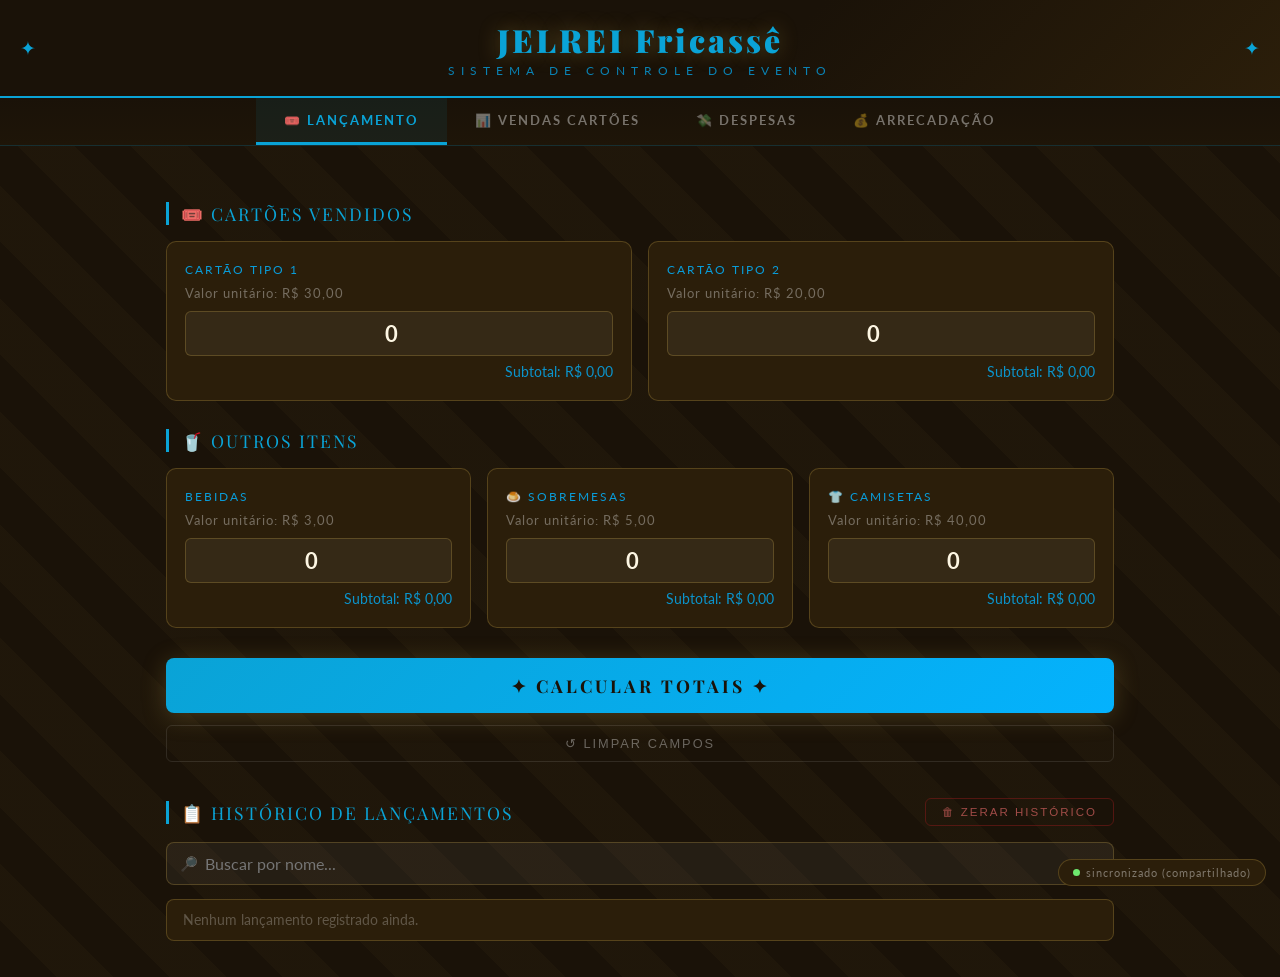
==== commit dd44c0ed: "Add files via upload" ====
--- a/JELREI/index.html
+++ b/JELREI/index.html
@@ -1,389 +1,399 @@
-<!DOCTYPE html>
+<!doctype html>
 <html lang="pt-BR">
-<head>
-<meta charset="UTF-8">
-<meta name="viewport" content="width=device-width, initial-scale=1.0">
-<title>JELREI Fricassê</title>
-<link href="https://fonts.googleapis.com/css2?family=Playfair+Display:wght@700;900&family=Lato:wght@300;400;700&display=swap" rel="stylesheet">
-<link rel="stylesheet" href="style.css">
-</head>
-<body>
-<header>
-  <div class="logo">JELREI Fricassê</div>
-  <div class="subtitle">Sistema de Controle do Evento</div>
-</header>
-
-<nav class="nav-abas">
-  <button class="nav-aba active" onclick="trocarAba('lancamento', this)">🎟️ Lançamento</button>
-  <button class="nav-aba" onclick="trocarAba('vendas', this)">📊 Vendas Cartões</button>
-  <button class="nav-aba" onclick="trocarAba('despesas', this)">💸 Despesas</button>
-  <button class="nav-aba" onclick="trocarAba('arrecadacao', this)">💰 Arrecadação</button>
-</nav>
-
-<!-- ══════════ ABA 1: LANÇAMENTO ══════════ -->
-<div class="pagina ativa" id="pg-lancamento">
-<div class="main">
-
-  <div class="section-title">🎟️ Cartões Vendidos</div>
-  <div class="grid2">
-    <div class="card">
-      <label>Cartão Tipo 1</label>
-      <div class="price-fixed">Valor unitário: R$ 30,00</div>
-      <input type="number" id="qt_cart1" min="0" value="0" oninput="atualizar()">
-      <div class="subtotal" id="sub_cart1">Subtotal: R$ 0,00</div>
-    </div>
-    <div class="card">
-      <label>Cartão Tipo 2</label>
-      <div class="price-fixed">Valor unitário: R$ 20,00</div>
-      <input type="number" id="qt_cart2" min="0" value="0" oninput="atualizar()">
-      <div class="subtotal" id="sub_cart2">Subtotal: R$ 0,00</div>
-    </div>
-  </div>
-
-  <div class="section-title">🥤 Outros Itens</div>
-  <div class="grid3">
-    <div class="card">
-      <label>Bebidas</label>
-      <div class="price-fixed">Valor unitário: R$ 3,00</div>
-      <input type="number" id="qt_beb" min="0" value="0" oninput="atualizar()">
-      <div class="subtotal" id="sub_beb">Subtotal: R$ 0,00</div>
-    </div>
-    <div class="card">
-      <label>🍮 Sobremesas</label>
-      <div class="price-fixed">Valor unitário: R$ 5,00</div>
-      <input type="number" id="qt_sob" min="0" value="0" oninput="atualizar()">
-      <div class="subtotal" id="sub_sob">Subtotal: R$ 0,00</div>
-    </div>
-    <div class="card">
-      <label>👕 Camisetas</label>
-      <div class="price-fixed">Valor unitário: R$ 45,00</div>
-      <input type="number" id="qt_cam" min="0" value="0" oninput="atualizar()">
-      <div class="subtotal" id="sub_cam">Subtotal: R$ 0,00</div>
-    </div>
-  </div>
-
-  <button class="btn-calc" onclick="calcular()">✦ Calcular Totais ✦</button>
-  <button class="btn-clear" onclick="limpar()">↺ Limpar Campos</button>
-
-  <div class="resultado" id="resultado">
-    <div class="resultado-title">✦ Resumo do Lançamento ✦</div>
-    <div class="res-row"><span class="res-label">Cartão Tipo 1</span><span class="res-val" id="r_c1">—</span></div>
-    <div class="res-row"><span class="res-label">Cartão Tipo 2</span><span class="res-val" id="r_c2">—</span></div>
-    <div class="res-row"><span class="res-label">Bebidas</span><span class="res-val" id="r_beb">—</span></div>
-    <div class="res-row"><span class="res-label">Sobremesas</span><span class="res-val" id="r_sob">—</span></div>
-    <div class="res-row"><span class="res-label">Camisetas</span><span class="res-val" id="r_cam">—</span></div>
-    <div class="res-total">
-      <span class="tl">Total Geral</span>
-      <span class="tv" id="r_total">R$ 0,00</span>
-    </div>
-
-    <div class="nome-wrap">
-      <label>👤 Nome do Comprador</label>
-      <input type="text" id="nome-comprador" placeholder="Nome de quem está comprando">
-    </div>
-
-    <div class="pagamento-wrap">
-      <div class="pag-title">💳 Forma de Pagamento</div>
-      <div class="pag-tabs">
-        <button class="pag-tab" id="tab-dinheiro" onclick="selecionarPagamento('dinheiro')">
-          <span class="tab-icon">💵</span> Dinheiro
-        </button>
-        <button class="pag-tab" id="tab-pix" onclick="selecionarPagamento('pix')">
-          <span class="tab-icon">⚡</span> Pix
-        </button>
-      </div>
-      <div class="pag-dinheiro" id="pag-dinheiro">
-        <div class="pag-fields">
-          <div class="pag-field">
-            <label>Valor a Pagar</label>
-            <div class="pf-val" id="din-total">R$ 0,00</div>
-          </div>
-          <div class="pag-field">
-            <label>Valor Recebido (R$)</label>
-            <input type="number" id="din-recebido" min="0" step="0.01" placeholder="0,00" oninput="calcularTroco()">
-          </div>
-        </div>
-        <div class="troco-box neutro" id="troco-box">
-          <span class="tr-label">Troco</span>
-          <span class="tr-val" id="troco-val">—</span>
-        </div>
-        <button class="btn-confirmar-dinheiro" id="btn-confirmar-dinheiro" onclick="confirmarDinheiro()">✔ Confirmar Pagamento</button>
-        <div class="dinheiro-confirmado" id="dinheiro-confirmado">✅ Lançamento registrado!</div>
-      </div>
-      <div class="pag-pix" id="pag-pix">
-        <div class="pix-box">
-          <div class="pix-icon">⚡</div>
-          <div class="pix-label">Valor Total a Receber via Pix</div>
-          <div class="pix-valor" id="pix-total">R$ 0,00</div>
-          <button class="btn-pix-confirmar" id="btn-confirmar-pix" onclick="confirmarPix()">✔ Confirmar Pagamento</button>
-          <div class="pix-confirmado" id="pix-confirmado">✅ Pagamento via Pix confirmado!</div>
-        </div>
-      </div>
-    </div>
-  </div>
-
-  <div class="historico-wrap">
-    <div class="hist-header">
-      <div class="hist-title">📋 Histórico de Lançamentos</div>
-      <button class="btn-zerar" onclick="zerarTudo()">🗑 Zerar Histórico</button>
-    </div>
-    <div class="busca-wrap">
-      <span class="busca-icon">🔎</span>
-      <input type="text" id="busca-nome" placeholder="Buscar por nome..." oninput="renderHistorico()">
-      <button class="busca-limpar" id="busca-limpar" onclick="limparBusca()" title="Limpar busca">✕</button>
-    </div>
-    <ul class="historico-lista" id="historico">
-      <li class="empty-hist">Carregando...</li>
-    </ul>
-  </div>
-
-</div>
-</div>
-
-<!-- ══════════ ABA 2: VENDAS CARTÕES ══════════ -->
-<div class="pagina" id="pg-vendas">
-<div class="main">
-
-  <div class="section-title">📊 Vendas de Cartões — Resumo do Dia</div>
-
-  <div class="vc-grid">
-    <div class="vc-stat">
-      <div class="vs-label">Cartão Tipo 1 vendidos</div>
-      <div class="vs-num" id="vc-qt1">0</div>
-      <div class="vs-sub">× R$ 30,00 cada</div>
-    </div>
-    <div class="vc-stat">
-      <div class="vs-label">Cartão Tipo 2 vendidos</div>
-      <div class="vs-num" id="vc-qt2">0</div>
-      <div class="vs-sub">× R$ 20,00 cada</div>
-    </div>
-    <div class="vc-stat">
-      <div class="vs-label">Total de cartões</div>
-      <div class="vs-num" id="vc-qtTotal">0</div>
-      <div class="vs-sub">todos os tipos</div>
-    </div>
-    <div class="vc-stat destaque">
-      <div class="vs-label">Total arrecadado (cartões)</div>
-      <div class="vs-num" id="vc-valTotal">R$ 0,00</div>
-      <div class="vs-sub">soma de todos os lançamentos</div>
-    </div>
-  </div>
-
-  <div class="section-title">📋 Detalhes por Lançamento</div>
-  <div id="vc-tabela-wrap">
-    <p class="vc-empty" id="vc-empty">Nenhum lançamento registrado ainda. Registre vendas na aba Lançamento.</p>
-    <table class="vc-tabela" id="vc-tabela" style="display:none">
-      <thead>
-        <tr>
-          <th>Data / Hora</th>
-          <th style="text-align:center">Tipo 1</th>
-          <th style="text-align:center">Tipo 2</th>
-          <th style="text-align:center">Total Cart.</th>
-          <th style="text-align:right">Valor Cartões</th>
-        </tr>
-      </thead>
-      <tbody id="vc-tbody"></tbody>
-    </table>
-  </div>
-
-</div>
-</div>
-
-<!-- ══════════ ABA 3: DESPESAS ══════════ -->
-<div class="pagina" id="pg-despesas">
-<div class="main">
-
-  <div class="section-title">💸 Registrar Despesa</div>
-  <div class="card">
-    <div class="grid2" style="margin-bottom:16px;">
-      <div>
-        <label>Descrição</label>
-        <input type="text" id="desp_desc" placeholder="Ex: Carvão, gás, copos, carne...">
-      </div>
-      <div>
-        <label>Forma de Pagamento</label>
-        <select id="desp_forma">
-          <option value="Dinheiro">💵 Dinheiro</option>
-          <option value="Pix">⚡ Pix</option>
-          <option value="Cartão">💳 Cartão</option>
-        </select>
-      </div>
-    </div>
-    <div>
-      <label>Valor (R$)</label>
-      <input type="number" id="desp_valor" min="0" step="0.01" placeholder="0,00">
-    </div>
-    <button class="btn-calc despesa" onclick="registrarDespesa()">✦ Registrar Despesa ✦</button>
-  </div>
-
-  <div class="historico-wrap">
-    <div class="hist-header">
-      <div class="hist-title">📋 Histórico de Despesas</div>
-      <button class="btn-zerar" onclick="zerarDespesas()">🗑 Zerar Despesas</button>
-    </div>
-    <ul class="historico-lista" id="historico-despesas">
-      <li class="empty-hist">Carregando...</li>
-    </ul>
-  </div>
-
-  <div class="arr-hero" style="margin-top:28px;border-color:rgba(200,60,60,0.35);background:linear-gradient(135deg, rgba(200,60,60,0.1), rgba(200,60,60,0.03));">
-    <div class="arr-hero-label">✦ Total de Despesas ✦</div>
-    <div class="arr-hero-val" id="desp-total" style="color:#F87171;text-shadow:0 0 32px rgba(200,60,60,0.4);">R$ 0,00</div>
-    <div class="arr-hero-sub" id="desp-count">0 despesa(s) registrada(s)</div>
-  </div>
-
-</div>
-</div>
-
-<!-- ══════════ ABA 4: ARRECADAÇÃO TOTAL ══════════ -->
-<div class="pagina" id="pg-arrecadacao">
-<div class="main">
-
-  <div class="section-title">💰 Arrecadação Total do Evento</div>
-
-  <div class="card" style="margin-bottom:24px;">
-    <label style="margin-bottom:14px;">📤 Exportar Dados</label>
-    <button class="btn-calc" style="margin:0;" onclick="exportarWord()">📄 Exportar para Word</button>
-  </div>
-
-  <div class="arr-hero">
-    <div class="arr-hero-label">✦ Total Geral Arrecadado (recebido) ✦</div>
-    <div class="arr-hero-val" id="arr-total">R$ 0,00</div>
-    <div class="arr-hero-sub" id="arr-lancamentos">0 lançamento(s) registrado(s)</div>
-  </div>
-
-  <div class="section-title">⚠ Pendências a Receber</div>
-  <div class="busca-wrap">
-    <span class="busca-icon">🔎</span>
-    <input type="text" id="busca-nome-pend" placeholder="Buscar por nome..." oninput="renderArrecadacao()">
-    <button class="busca-limpar" id="busca-limpar-pend" onclick="limparBuscaPend()" title="Limpar busca">✕</button>
-  </div>
-  <div id="pend-wrap"></div>
-
-  <div class="section-title">📈 Resultado do Evento</div>
-  <div class="arr-lucro-grid">
-    <div class="arr-lucro-card receita">
-      <div class="al-label">Arrecadação</div>
-      <div class="al-val" id="arr-receita" style="color:#6EE86E;">R$ 0,00</div>
-    </div>
-    <div class="arr-lucro-card despesa">
-      <div class="al-label">Despesas</div>
-      <div class="al-val" id="arr-desp-total" style="color:#F87171;">R$ 0,00</div>
-    </div>
-    <div class="arr-lucro-card lucro">
-      <div class="al-label">Lucro Líquido</div>
-      <div class="al-val" id="arr-lucro" style="color:var(--gold);">R$ 0,00</div>
-    </div>
-  </div>
-
-  <div class="arr-grid">
-    <div class="arr-card">
-      <div class="ac-label">Cartões</div>
-      <div class="ac-val" id="arr-cartoes">R$ 0,00</div>
-      <div class="ac-sub" id="arr-cartoes-qt">0 un.</div>
-    </div>
-    <div class="arr-card">
-      <div class="ac-label">Bebidas</div>
-      <div class="ac-val" id="arr-bebidas">R$ 0,00</div>
-      <div class="ac-sub" id="arr-bebidas-qt">0 un.</div>
-    </div>
-    <div class="arr-card">
-      <div class="ac-label">Sobremesas</div>
-      <div class="ac-val" id="arr-sobremesas">R$ 0,00</div>
-      <div class="ac-sub" id="arr-sobremesas-qt">0 un.</div>
-    </div>
-    <div class="arr-card">
-      <div class="ac-label">Camisetas</div>
-      <div class="ac-val" id="arr-camisetas">R$ 0,00</div>
-      <div class="ac-sub" id="arr-camisetas-qt">0 un.</div>
-    </div>
-    <div class="arr-card">
-      <div class="ac-label">Cart. Tipo 1</div>
-      <div class="ac-val" id="arr-c1">R$ 0,00</div>
-      <div class="ac-sub" id="arr-c1-qt">0 un.</div>
-    </div>
-    <div class="arr-card">
-      <div class="ac-label">Cart. Tipo 2</div>
-      <div class="ac-val" id="arr-c2">R$ 0,00</div>
-      <div class="ac-sub" id="arr-c2-qt">0 un.</div>
-    </div>
-  </div>
-
-  <div class="section-title">📊 Distribuição por Categoria</div>
-  <div class="arr-breakdown" id="arr-breakdown">
-    <div class="arr-row">
-      <div class="arr-row-label"><span class="arr-row-icon">🎟️</span> Cartões (Tipo 1 + 2)</div>
-      <div><span class="arr-row-val" id="arr-br-cart">R$ 0,00</span><span class="arr-row-pct" id="arr-pct-cart">0%</span></div>
-    </div>
-    <div class="arr-bar-pad"><div class="arr-bar-wrap"><div class="arr-bar" id="bar-cart" style="width:0%"></div></div></div>
-    <div class="arr-row">
-      <div class="arr-row-label"><span class="arr-row-icon">🥤</span> Bebidas</div>
-      <div><span class="arr-row-val" id="arr-br-beb">R$ 0,00</span><span class="arr-row-pct" id="arr-pct-beb">0%</span></div>
-    </div>
-    <div class="arr-bar-pad"><div class="arr-bar-wrap"><div class="arr-bar" id="bar-beb" style="width:0%"></div></div></div>
-    <div class="arr-row">
-      <div class="arr-row-label"><span class="arr-row-icon">🍮</span> Sobremesas</div>
-      <div><span class="arr-row-val" id="arr-br-sob">R$ 0,00</span><span class="arr-row-pct" id="arr-pct-sob">0%</span></div>
-    </div>
-    <div class="arr-bar-pad"><div class="arr-bar-wrap"><div class="arr-bar" id="bar-sob" style="width:0%"></div></div></div>
-    <div class="arr-row">
-      <div class="arr-row-label"><span class="arr-row-icon">👕</span> Camisetas</div>
-      <div><span class="arr-row-val" id="arr-br-cam">R$ 0,00</span><span class="arr-row-pct" id="arr-pct-cam">0%</span></div>
-    </div>
-    <div class="arr-bar-pad"><div class="arr-bar-wrap"><div class="arr-bar" id="bar-cam" style="width:0%"></div></div></div>
-  </div>
-
-</div>
-</div>
-
-<div class="sync-badge"><span class="sync-dot" id="sync-dot"></span><span id="sync-text">sincronizado</span></div>
-
-<!-- ══════════ MODAL: EDITAR LANÇAMENTO ══════════ -->
-<div class="modal-overlay" id="modal-editar">
-  <div class="modal-box">
-    <div class="modal-title">✎ Editar Lançamento</div>
-
-    <div class="modal-field">
-      <label>Nome do Comprador</label>
-      <input type="text" id="edit-nome" placeholder="Nome de quem comprou">
-    </div>
-
-    <div class="modal-grid">
-      <div class="modal-field">
-        <label>Cartão Tipo 1</label>
-        <input type="number" id="edit-qt1" min="0" oninput="atualizarPreviewEdicao()">
-      </div>
-      <div class="modal-field">
-        <label>Cartão Tipo 2</label>
-        <input type="number" id="edit-qt2" min="0" oninput="atualizarPreviewEdicao()">
-      </div>
-      <div class="modal-field">
-        <label>Bebidas</label>
-        <input type="number" id="edit-qb" min="0" oninput="atualizarPreviewEdicao()">
-      </div>
-      <div class="modal-field">
-        <label>Sobremesas</label>
-        <input type="number" id="edit-qs" min="0" oninput="atualizarPreviewEdicao()">
-      </div>
-      <div class="modal-field">
-        <label>Camisetas</label>
-        <input type="number" id="edit-qc" min="0" oninput="atualizarPreviewEdicao()">
-      </div>
-      <div class="modal-field">
-        <label>Valor Já Pago (R$)</label>
-        <input type="number" id="edit-valorpago" min="0" step="0.01" oninput="atualizarPreviewEdicao()">
-      </div>
-    </div>
-
-    <div class="modal-total-preview" id="edit-total-preview">Novo total: R$ 0,00</div>
-
-    <div class="modal-actions">
-      <button class="btn-modal-cancelar" onclick="fecharModalEdicao()">Cancelar</button>
-      <button class="btn-modal-salvar" onclick="salvarEdicao()">💾 Salvar</button>
-    </div>
-  </div>
-</div>
-
-<script src="script.js"></script>
-</body>
-</html>+  <head>
+    <meta charset="UTF-8" />
+    <meta name="viewport" content="width=device-width, initial-scale=1.0" />
+    <title>JELREI Fricassê</title>
+    <link
+      href="https://fonts.googleapis.com/css2?family=Playfair+Display:wght@700;900&family=Lato:wght@300;400;700&display=swap"
+      rel="stylesheet"
+    />
+    <link rel="stylesheet" href="style.css" />
+  </head>
+  <body>
+    <header>
+      <div class="logo">JELREI Fricassê</div>
+      <div class="subtitle">Sistema de Controle do Evento</div>
+    </header>
+
+    <nav class="nav-abas">
+      <button class="nav-aba active" onclick="trocarAba('lancamento', this)">🎟️ Lançamento</button>
+      <button class="nav-aba" onclick="trocarAba('vendas', this)">📊 Vendas Cartões</button>
+      <button class="nav-aba" onclick="trocarAba('despesas', this)">💸 Despesas</button>
+      <button class="nav-aba" onclick="trocarAba('arrecadacao', this)">💰 Arrecadação</button>
+    </nav>
+
+    <!-- ══════════ ABA 1: LANÇAMENTO ══════════ -->
+    <div class="pagina ativa" id="pg-lancamento">
+      <div class="main">
+        <div class="section-title">🎟️ Cartões Vendidos</div>
+        <div class="grid2">
+          <div class="card">
+            <label>Cartão Tipo 1</label>
+            <div class="price-fixed">Valor unitário: R$ 30,00</div>
+            <input type="number" id="qt_cart1" min="0" value="0" oninput="atualizar()" />
+            <div class="subtotal" id="sub_cart1">Subtotal: R$ 0,00</div>
+          </div>
+          <div class="card">
+            <label>Cartão Tipo 2</label>
+            <div class="price-fixed">Valor unitário: R$ 20,00</div>
+            <input type="number" id="qt_cart2" min="0" value="0" oninput="atualizar()" />
+            <div class="subtotal" id="sub_cart2">Subtotal: R$ 0,00</div>
+          </div>
+        </div>
+
+        <div class="section-title">🥤 Outros Itens</div>
+        <div class="grid3">
+          <div class="card">
+            <label>Bebidas</label>
+            <div class="price-fixed">Valor unitário: R$ 3,00</div>
+            <input type="number" id="qt_beb" min="0" value="0" oninput="atualizar()" />
+            <div class="subtotal" id="sub_beb">Subtotal: R$ 0,00</div>
+          </div>
+          <div class="card">
+            <label>🍮 Sobremesas</label>
+            <div class="price-fixed">Valor unitário: R$ 5,00</div>
+            <input type="number" id="qt_sob" min="0" value="0" oninput="atualizar()" />
+            <div class="subtotal" id="sub_sob">Subtotal: R$ 0,00</div>
+          </div>
+          <div class="card">
+            <label>👕 Camisetas</label>
+            <div class="price-fixed">Valor unitário: R$ 40,00</div>
+            <input type="number" id="qt_cam" min="0" value="0" oninput="atualizar()" />
+            <div class="subtotal" id="sub_cam">Subtotal: R$ 0,00</div>
+          </div>
+        </div>
+
+        <button class="btn-calc" onclick="calcular()">✦ Calcular Totais ✦</button>
+        <button class="btn-clear" onclick="limpar()">↺ Limpar Campos</button>
+
+        <div class="resultado" id="resultado">
+          <div class="resultado-title">✦ Resumo do Lançamento ✦</div>
+          <div class="res-row"><span class="res-label">Cartão Tipo 1</span><span class="res-val" id="r_c1">—</span></div>
+          <div class="res-row"><span class="res-label">Cartão Tipo 2</span><span class="res-val" id="r_c2">—</span></div>
+          <div class="res-row"><span class="res-label">Bebidas</span><span class="res-val" id="r_beb">—</span></div>
+          <div class="res-row"><span class="res-label">Sobremesas</span><span class="res-val" id="r_sob">—</span></div>
+          <div class="res-row"><span class="res-label">Camisetas</span><span class="res-val" id="r_cam">—</span></div>
+          <div class="res-total">
+            <span class="tl">Total Geral</span>
+            <span class="tv" id="r_total">R$ 0,00</span>
+          </div>
+
+          <div class="nome-wrap">
+            <label>👤 Nome do Comprador</label>
+            <input type="text" id="nome-comprador" placeholder="Nome de quem está comprando" />
+          </div>
+
+          <div class="pagamento-wrap">
+            <div class="pag-title">💳 Forma de Pagamento</div>
+            <div class="pag-tabs">
+              <button class="pag-tab" id="tab-dinheiro" onclick="selecionarPagamento('dinheiro')">
+                <span class="tab-icon">💵</span> Dinheiro
+              </button>
+              <button class="pag-tab" id="tab-pix" onclick="selecionarPagamento('pix')"><span class="tab-icon">⚡</span> Pix</button>
+            </div>
+            <div class="pag-dinheiro" id="pag-dinheiro">
+              <div class="pag-fields">
+                <div class="pag-field">
+                  <label>Valor a Pagar</label>
+                  <div class="pf-val" id="din-total">R$ 0,00</div>
+                </div>
+                <div class="pag-field">
+                  <label>Valor Recebido (R$)</label>
+                  <input type="number" id="din-recebido" min="0" step="0.01" placeholder="0,00" oninput="calcularTroco()" />
+                </div>
+              </div>
+              <div class="troco-box neutro" id="troco-box">
+                <span class="tr-label">Troco</span>
+                <span class="tr-val" id="troco-val">—</span>
+              </div>
+              <button class="btn-confirmar-dinheiro" id="btn-confirmar-dinheiro" onclick="confirmarDinheiro()">
+                ✔ Confirmar Pagamento
+              </button>
+              <div class="dinheiro-confirmado" id="dinheiro-confirmado">✅ Lançamento registrado!</div>
+            </div>
+            <div class="pag-pix" id="pag-pix">
+              <div class="pix-box">
+                <div class="pix-icon">⚡</div>
+                <div class="pix-label">Valor Total a Receber via Pix</div>
+                <div class="pix-valor" id="pix-total">R$ 0,00</div>
+                <button class="btn-pix-confirmar" id="btn-confirmar-pix" onclick="confirmarPix()">✔ Confirmar Pagamento</button>
+                <div class="pix-confirmado" id="pix-confirmado">✅ Pagamento via Pix confirmado!</div>
+              </div>
+            </div>
+          </div>
+        </div>
+
+        <div class="historico-wrap">
+          <div class="hist-header">
+            <div class="hist-title">📋 Histórico de Lançamentos</div>
+            <button class="btn-zerar" onclick="zerarTudo()">🗑 Zerar Histórico</button>
+          </div>
+          <div class="busca-wrap">
+            <span class="busca-icon">🔎</span>
+            <input type="text" id="busca-nome" placeholder="Buscar por nome..." oninput="renderHistorico()" />
+            <button class="busca-limpar" id="busca-limpar" onclick="limparBusca()" title="Limpar busca">✕</button>
+          </div>
+          <ul class="historico-lista" id="historico">
+            <li class="empty-hist">Carregando...</li>
+          </ul>
+        </div>
+      </div>
+    </div>
+
+    <!-- ══════════ ABA 2: VENDAS CARTÕES ══════════ -->
+    <div class="pagina" id="pg-vendas">
+      <div class="main">
+        <div class="section-title">📊 Vendas de Cartões — Resumo do Dia</div>
+
+        <div class="vc-grid">
+          <div class="vc-stat">
+            <div class="vs-label">Cartão Tipo 1 vendidos</div>
+            <div class="vs-num" id="vc-qt1">0</div>
+            <div class="vs-sub">× R$ 30,00 cada</div>
+          </div>
+          <div class="vc-stat">
+            <div class="vs-label">Cartão Tipo 2 vendidos</div>
+            <div class="vs-num" id="vc-qt2">0</div>
+            <div class="vs-sub">× R$ 20,00 cada</div>
+          </div>
+          <div class="vc-stat">
+            <div class="vs-label">Total de cartões</div>
+            <div class="vs-num" id="vc-qtTotal">0</div>
+            <div class="vs-sub">todos os tipos</div>
+          </div>
+          <div class="vc-stat destaque">
+            <div class="vs-label">Total arrecadado (cartões)</div>
+            <div class="vs-num" id="vc-valTotal">R$ 0,00</div>
+            <div class="vs-sub">soma de todos os lançamentos</div>
+          </div>
+        </div>
+
+        <div class="section-title">📋 Detalhes por Lançamento</div>
+        <div id="vc-tabela-wrap">
+          <p class="vc-empty" id="vc-empty">Nenhum lançamento registrado ainda. Registre vendas na aba Lançamento.</p>
+          <table class="vc-tabela" id="vc-tabela" style="display: none">
+            <thead>
+              <tr>
+                <th>Data / Hora</th>
+                <th style="text-align: center">Tipo 1</th>
+                <th style="text-align: center">Tipo 2</th>
+                <th style="text-align: center">Total Cart.</th>
+                <th style="text-align: right">Valor Cartões</th>
+              </tr>
+            </thead>
+            <tbody id="vc-tbody"></tbody>
+          </table>
+        </div>
+      </div>
+    </div>
+
+    <!-- ══════════ ABA 3: DESPESAS ══════════ -->
+    <div class="pagina" id="pg-despesas">
+      <div class="main">
+        <div class="section-title">💸 Registrar Despesa</div>
+        <div class="card">
+          <div class="grid2" style="margin-bottom: 16px">
+            <div>
+              <label>Descrição</label>
+              <input type="text" id="desp_desc" placeholder="Ex: Carvão, gás, copos, carne..." />
+            </div>
+            <div>
+              <label>Forma de Pagamento</label>
+              <select id="desp_forma">
+                <option value="Dinheiro">💵 Dinheiro</option>
+                <option value="Pix">⚡ Pix</option>
+                <option value="Cartão">💳 Cartão</option>
+              </select>
+            </div>
+          </div>
+          <div>
+            <label>Valor (R$)</label>
+            <input type="number" id="desp_valor" min="0" step="0.01" placeholder="0,00" />
+          </div>
+          <button class="btn-calc despesa" onclick="registrarDespesa()">✦ Registrar Despesa ✦</button>
+        </div>
+
+        <div class="historico-wrap">
+          <div class="hist-header">
+            <div class="hist-title">📋 Histórico de Despesas</div>
+            <button class="btn-zerar" onclick="zerarDespesas()">🗑 Zerar Despesas</button>
+          </div>
+          <ul class="historico-lista" id="historico-despesas">
+            <li class="empty-hist">Carregando...</li>
+          </ul>
+        </div>
+
+        <div
+          class="arr-hero"
+          style="
+            margin-top: 28px;
+            border-color: rgba(200, 60, 60, 0.35);
+            background: linear-gradient(135deg, rgba(200, 60, 60, 0.1), rgba(200, 60, 60, 0.03));
+          "
+        >
+          <div class="arr-hero-label">✦ Total de Despesas ✦</div>
+          <div class="arr-hero-val" id="desp-total" style="color: #f87171; text-shadow: 0 0 32px rgba(200, 60, 60, 0.4)">R$ 0,00</div>
+          <div class="arr-hero-sub" id="desp-count">0 despesa(s) registrada(s)</div>
+        </div>
+      </div>
+    </div>
+
+    <!-- ══════════ ABA 4: ARRECADAÇÃO TOTAL ══════════ -->
+    <div class="pagina" id="pg-arrecadacao">
+      <div class="main">
+        <div class="section-title">💰 Arrecadação Total do Evento</div>
+
+        <div class="card" style="margin-bottom: 24px">
+          <label style="margin-bottom: 14px">📤 Exportar Dados</label>
+          <button class="btn-calc" style="margin: 0" onclick="exportarWord()">📄 Exportar para Word</button>
+        </div>
+
+        <div class="arr-hero">
+          <div class="arr-hero-label">✦ Total Geral Arrecadado (recebido) ✦</div>
+          <div class="arr-hero-val" id="arr-total">R$ 0,00</div>
+          <div class="arr-hero-sub" id="arr-lancamentos">0 lançamento(s) registrado(s)</div>
+        </div>
+
+        <div class="section-title">⚠ Pendências a Receber</div>
+        <div class="busca-wrap">
+          <span class="busca-icon">🔎</span>
+          <input type="text" id="busca-nome-pend" placeholder="Buscar por nome..." oninput="renderArrecadacao()" />
+          <button class="busca-limpar" id="busca-limpar-pend" onclick="limparBuscaPend()" title="Limpar busca">✕</button>
+        </div>
+        <div id="pend-wrap"></div>
+
+        <div class="section-title">📈 Resultado do Evento</div>
+        <div class="arr-lucro-grid">
+          <div class="arr-lucro-card receita">
+            <div class="al-label">Arrecadação</div>
+            <div class="al-val" id="arr-receita" style="color: #6ee86e">R$ 0,00</div>
+          </div>
+          <div class="arr-lucro-card despesa">
+            <div class="al-label">Despesas</div>
+            <div class="al-val" id="arr-desp-total" style="color: #f87171">R$ 0,00</div>
+          </div>
+          <div class="arr-lucro-card lucro">
+            <div class="al-label">Lucro Líquido</div>
+            <div class="al-val" id="arr-lucro" style="color: var(--gold)">R$ 0,00</div>
+          </div>
+        </div>
+
+        <div class="arr-grid">
+          <div class="arr-card">
+            <div class="ac-label">Cartões</div>
+            <div class="ac-val" id="arr-cartoes">R$ 0,00</div>
+            <div class="ac-sub" id="arr-cartoes-qt">0 un.</div>
+          </div>
+          <div class="arr-card">
+            <div class="ac-label">Bebidas</div>
+            <div class="ac-val" id="arr-bebidas">R$ 0,00</div>
+            <div class="ac-sub" id="arr-bebidas-qt">0 un.</div>
+          </div>
+          <div class="arr-card">
+            <div class="ac-label">Sobremesas</div>
+            <div class="ac-val" id="arr-sobremesas">R$ 0,00</div>
+            <div class="ac-sub" id="arr-sobremesas-qt">0 un.</div>
+          </div>
+          <div class="arr-card">
+            <div class="ac-label">Camisetas</div>
+            <div class="ac-val" id="arr-camisetas">R$ 0,00</div>
+            <div class="ac-sub" id="arr-camisetas-qt">0 un.</div>
+          </div>
+          <div class="arr-card">
+            <div class="ac-label">Cart. Tipo 1</div>
+            <div class="ac-val" id="arr-c1">R$ 0,00</div>
+            <div class="ac-sub" id="arr-c1-qt">0 un.</div>
+          </div>
+          <div class="arr-card">
+            <div class="ac-label">Cart. Tipo 2</div>
+            <div class="ac-val" id="arr-c2">R$ 0,00</div>
+            <div class="ac-sub" id="arr-c2-qt">0 un.</div>
+          </div>
+        </div>
+
+        <div class="section-title">📊 Distribuição por Categoria</div>
+        <div class="arr-breakdown" id="arr-breakdown">
+          <div class="arr-row">
+            <div class="arr-row-label"><span class="arr-row-icon">🎟️</span> Cartões (Tipo 1 + 2)</div>
+            <div><span class="arr-row-val" id="arr-br-cart">R$ 0,00</span><span class="arr-row-pct" id="arr-pct-cart">0%</span></div>
+          </div>
+          <div class="arr-bar-pad">
+            <div class="arr-bar-wrap"><div class="arr-bar" id="bar-cart" style="width: 0%"></div></div>
+          </div>
+          <div class="arr-row">
+            <div class="arr-row-label"><span class="arr-row-icon">🥤</span> Bebidas</div>
+            <div><span class="arr-row-val" id="arr-br-beb">R$ 0,00</span><span class="arr-row-pct" id="arr-pct-beb">0%</span></div>
+          </div>
+          <div class="arr-bar-pad">
+            <div class="arr-bar-wrap"><div class="arr-bar" id="bar-beb" style="width: 0%"></div></div>
+          </div>
+          <div class="arr-row">
+            <div class="arr-row-label"><span class="arr-row-icon">🍮</span> Sobremesas</div>
+            <div><span class="arr-row-val" id="arr-br-sob">R$ 0,00</span><span class="arr-row-pct" id="arr-pct-sob">0%</span></div>
+          </div>
+          <div class="arr-bar-pad">
+            <div class="arr-bar-wrap"><div class="arr-bar" id="bar-sob" style="width: 0%"></div></div>
+          </div>
+          <div class="arr-row">
+            <div class="arr-row-label"><span class="arr-row-icon">👕</span> Camisetas</div>
+            <div><span class="arr-row-val" id="arr-br-cam">R$ 0,00</span><span class="arr-row-pct" id="arr-pct-cam">0%</span></div>
+          </div>
+          <div class="arr-bar-pad">
+            <div class="arr-bar-wrap"><div class="arr-bar" id="bar-cam" style="width: 0%"></div></div>
+          </div>
+        </div>
+      </div>
+    </div>
+
+    <div class="sync-badge"><span class="sync-dot" id="sync-dot"></span><span id="sync-text">sincronizado</span></div>
+
+    <!-- ══════════ MODAL: EDITAR LANÇAMENTO ══════════ -->
+    <div class="modal-overlay" id="modal-editar">
+      <div class="modal-box">
+        <div class="modal-title">✎ Editar Lançamento</div>
+
+        <div class="modal-field">
+          <label>Nome do Comprador</label>
+          <input type="text" id="edit-nome" placeholder="Nome de quem comprou" />
+        </div>
+
+        <div class="modal-grid">
+          <div class="modal-field">
+            <label>Cartão Tipo 1</label>
+            <input type="number" id="edit-qt1" min="0" oninput="atualizarPreviewEdicao()" />
+          </div>
+          <div class="modal-field">
+            <label>Cartão Tipo 2</label>
+            <input type="number" id="edit-qt2" min="0" oninput="atualizarPreviewEdicao()" />
+          </div>
+          <div class="modal-field">
+            <label>Bebidas</label>
+            <input type="number" id="edit-qb" min="0" oninput="atualizarPreviewEdicao()" />
+          </div>
+          <div class="modal-field">
+            <label>Sobremesas</label>
+            <input type="number" id="edit-qs" min="0" oninput="atualizarPreviewEdicao()" />
+          </div>
+          <div class="modal-field">
+            <label>Camisetas</label>
+            <input type="number" id="edit-qc" min="0" oninput="atualizarPreviewEdicao()" />
+          </div>
+          <div class="modal-field">
+            <label>Valor Já Pago (R$)</label>
+            <input type="number" id="edit-valorpago" min="0" step="0.01" oninput="atualizarPreviewEdicao()" />
+          </div>
+        </div>
+
+        <div class="modal-total-preview" id="edit-total-preview">Novo total: R$ 0,00</div>
+
+        <div class="modal-actions">
+          <button class="btn-modal-cancelar" onclick="fecharModalEdicao()">Cancelar</button>
+          <button class="btn-modal-salvar" onclick="salvarEdicao()">💾 Salvar</button>
+        </div>
+      </div>
+    </div>
+
+    <script src="script.js"></script>
+  </body>
+</html>
--- a/JELREI/style.css
+++ b/JELREI/style.css
@@ -42,6 +42,7 @@
   top: 0;
   z-index: 100;
   flex-wrap: wrap;
+  -webkit-overflow-scrolling: touch;
 }
 .nav-aba {
   padding: 14px 28px;
@@ -231,9 +232,9 @@
 .hi-forma { color: rgba(255,255,255,0.4); font-size: 0.72rem; letter-spacing: 1px; text-transform: uppercase; margin-left: 6px; }
 .hi-pendente { display: inline-block; margin-top: 6px; background: rgba(200,60,60,0.15); border: 1px solid rgba(200,60,60,0.4); color: #F87171; font-size: 0.72rem; font-weight: 700; letter-spacing: 1px; padding: 3px 10px; border-radius: 20px; }
 .hi-completo { display: inline-block; margin-top: 6px; background: rgba(80,200,80,0.12); border: 1px solid rgba(80,200,80,0.35); color: #6EE86E; font-size: 0.7rem; font-weight: 700; letter-spacing: 1px; padding: 3px 10px; border-radius: 20px; }
-.btn-del { background: none; border: none; color: var(--red); cursor: pointer; font-size: 1rem; opacity: 0.5; transition: opacity 0.2s; padding: 0 4px; }
+.btn-del { background: none; border: none; color: var(--red); cursor: pointer; font-size: 1rem; opacity: 0.5; transition: opacity 0.2s; padding: 8px; min-width: 36px; min-height: 36px; }
 .btn-del:hover { opacity: 1; }
-.btn-edit { background: none; border: none; color: var(--gold-light); cursor: pointer; font-size: 1rem; opacity: 0.55; transition: opacity 0.2s; padding: 0 4px; }
+.btn-edit { background: none; border: none; color: var(--gold-light); cursor: pointer; font-size: 1rem; opacity: 0.55; transition: opacity 0.2s; padding: 8px; min-width: 36px; min-height: 36px; }
 .btn-edit:hover { opacity: 1; }
 .empty-hist { color: rgba(255,255,255,0.25); font-size: 0.82rem; text-align: center; padding: 20px 0; }
 
@@ -247,11 +248,11 @@
 .busca-icon { position: absolute; left: 14px; font-size: 0.9rem; opacity: 0.4; pointer-events: none; }
 .busca-wrap input[type="text"] {
   width: 100%; background: rgba(255,255,255,0.05); border: 1px solid var(--border);
-  border-radius: 8px; color: var(--cream); font-size: 0.9rem; font-family: 'Lato', sans-serif;
+  border-radius: 8px; color: var(--cream); font-size: 1rem; font-family: 'Lato', sans-serif;
   padding: 11px 38px 11px 38px; outline: none; transition: border 0.2s;
 }
 .busca-wrap input[type="text"]:focus { border-color: var(--gold); background: rgba(201,168,76,0.07); }
-.busca-limpar { position: absolute; right: 8px; background: none; border: none; color: rgba(255,255,255,0.3); cursor: pointer; font-size: 0.85rem; padding: 6px 8px; display: none; transition: color 0.2s; }
+.busca-limpar { position: absolute; right: 4px; background: none; border: none; color: rgba(255,255,255,0.3); cursor: pointer; font-size: 0.85rem; padding: 10px 12px; display: none; transition: color 0.2s; min-width: 40px; min-height: 40px; }
 .busca-limpar:hover { color: var(--red); }
 .busca-limpar.show { display: block; }
 .busca-vazia { color: rgba(255,255,255,0.25); font-size: 0.85rem; text-align: center; padding: 20px 0; }
@@ -305,7 +306,7 @@
 .vc-stat.destaque { background: linear-gradient(135deg, rgba(10,163,214,0.12), rgba(4,178,253,0.06)); border-color: rgba(10,163,214,0.4); }
 .vc-stat.destaque .vs-num { color: var(--gold); font-size: 2rem; }
 
-.vc-tabela { width: 100%; border-collapse: collapse; margin-top: 6px; }
+.vc-tabela { width: 100%; min-width: 560px; border-collapse: collapse; margin-top: 6px; }
 .vc-tabela th { font-size: 0.7rem; letter-spacing: 2px; text-transform: uppercase; color: var(--gold-light); opacity: 0.6; padding: 8px 12px; text-align: left; border-bottom: 1px solid rgba(201,168,76,0.2); }
 .vc-tabela td { padding: 11px 12px; border-bottom: 1px solid rgba(255,255,255,0.05); font-size: 0.88rem; }
 .vc-tabela tr:last-child td { border-bottom: none; }
@@ -315,6 +316,7 @@
 .vc-tabela .td-total-row td { background: rgba(201,168,76,0.07); font-size: 0.92rem; }
 .vc-tabela .td-total-row .td-val { color: var(--gold); font-size: 1rem; }
 .vc-empty { color: rgba(255,255,255,0.25); font-size: 0.85rem; text-align: center; padding: 40px 0; }
+#vc-tabela-wrap { width: 100%; overflow-x: auto; -webkit-overflow-scrolling: touch; border-radius: 8px; }
 
 /* ── ABA ARRECADAÇÃO ── */
 .arr-hero {
@@ -389,16 +391,58 @@
 .sync-dot.loading { background: var(--gold); animation: pulse 1s infinite; }
 @keyframes pulse { 0%,100%{opacity:1;} 50%{opacity:0.3;} }
 
+/* ══════════ RESPONSIVIDADE — TABLET / CELULAR ══════════ */
 @media (max-width: 600px) {
+  .main { padding: 20px 12px; }
   .grid2, .grid3, .vc-grid, .arr-grid, .arr-lucro-grid { grid-template-columns: 1fr 1fr; }
   .logo { font-size: 1.4rem; }
+  .subtitle { font-size: 0.65rem; letter-spacing: 4px; }
+  header { padding: 14px 46px; }
+
+  .nav-aba { padding: 12px 14px; font-size: 0.68rem; letter-spacing: 1px; }
+
+  .section-title { font-size: 1rem; margin-top: 22px; }
+
+  .card { padding: 16px 14px; }
+  .card input[type="number"] { font-size: 1.2rem; padding: 10px 10px; }
+
+  .btn-calc { padding: 14px; font-size: 1rem; letter-spacing: 2px; }
+
+  .resultado { padding: 18px 16px; margin-top: 20px; }
+  .resultado-title { font-size: 1rem; }
+  .res-total .tv { font-size: 1.3rem; }
+
+  .nome-wrap { padding: 12px 14px; }
+
   .pag-fields { grid-template-columns: 1fr; }
-  .nav-aba { padding: 12px 14px; font-size: 0.68rem; letter-spacing: 1px; }
+  .pag-tab { padding: 12px 8px; font-size: 0.8rem; }
+  .pix-valor { font-size: 1.6rem; }
+
+  .modal-box { padding: 20px 16px; }
+  .modal-grid { grid-template-columns: 1fr; }
+
+  .arr-hero { padding: 24px 18px; }
   .arr-hero-val { font-size: 2.2rem; }
-  .modal-grid { grid-template-columns: 1fr; }
-}
+
+  .arr-lucro-card .al-val { font-size: 1.2rem; }
+
+  .historico-lista li { padding: 12px; }
+  .historico-lista li > div:last-child { width: 100%; justify-content: flex-end; }
+
+  .pend-row { flex-wrap: wrap; gap: 6px; }
+}
+
 @media (max-width: 400px) {
   .grid2, .grid3 { grid-template-columns: 1fr; }
-  .arr-grid, .arr-lucro-grid { grid-template-columns: 1fr 1fr; }
+  .vc-grid, .arr-grid, .arr-lucro-grid { grid-template-columns: 1fr 1fr; }
   .nav-aba { padding: 10px 10px; font-size: 0.62rem; }
-}+  header { padding: 12px 34px; }
+  header::before, header::after { font-size: 1rem; }
+  .logo { font-size: 1.2rem; letter-spacing: 2px; }
+  .arr-hero-val { font-size: 1.8rem; }
+  .pix-valor { font-size: 1.4rem; }
+  .res-total .tv { font-size: 1.15rem; }
+}
+
+/* Evita que qualquer elemento cause rolagem horizontal indesejada na página */
+html, body { overflow-x: hidden; }
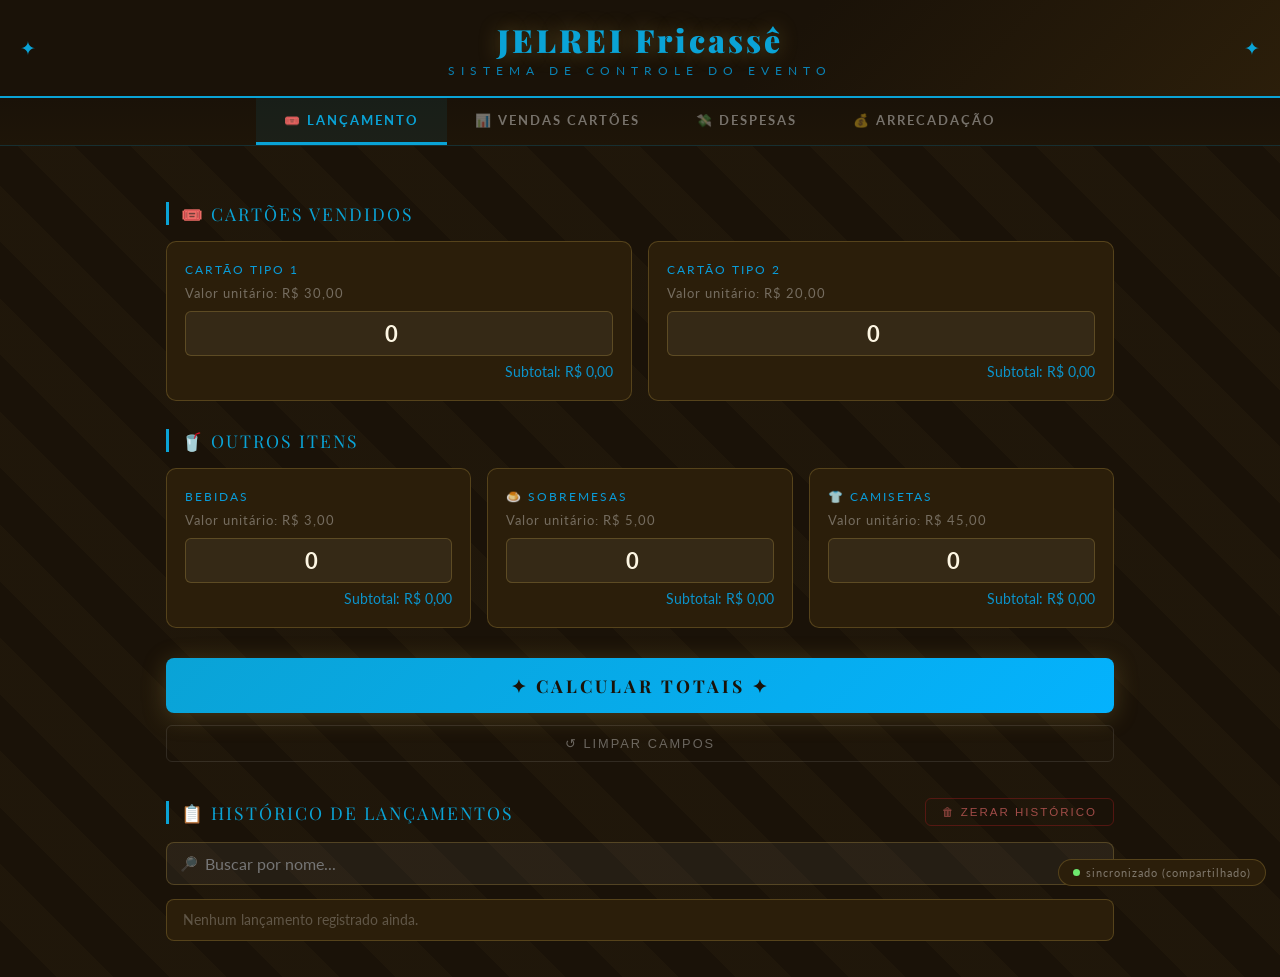
==== commit a47923f5: "Add files via upload" ====
--- a/JELREI/index.html
+++ b/JELREI/index.html
@@ -1,399 +1,389 @@
-<!doctype html>
+<!DOCTYPE html>
 <html lang="pt-BR">
-  <head>
-    <meta charset="UTF-8" />
-    <meta name="viewport" content="width=device-width, initial-scale=1.0" />
-    <title>JELREI Fricassê</title>
-    <link
-      href="https://fonts.googleapis.com/css2?family=Playfair+Display:wght@700;900&family=Lato:wght@300;400;700&display=swap"
-      rel="stylesheet"
-    />
-    <link rel="stylesheet" href="style.css" />
-  </head>
-  <body>
-    <header>
-      <div class="logo">JELREI Fricassê</div>
-      <div class="subtitle">Sistema de Controle do Evento</div>
-    </header>
-
-    <nav class="nav-abas">
-      <button class="nav-aba active" onclick="trocarAba('lancamento', this)">🎟️ Lançamento</button>
-      <button class="nav-aba" onclick="trocarAba('vendas', this)">📊 Vendas Cartões</button>
-      <button class="nav-aba" onclick="trocarAba('despesas', this)">💸 Despesas</button>
-      <button class="nav-aba" onclick="trocarAba('arrecadacao', this)">💰 Arrecadação</button>
-    </nav>
-
-    <!-- ══════════ ABA 1: LANÇAMENTO ══════════ -->
-    <div class="pagina ativa" id="pg-lancamento">
-      <div class="main">
-        <div class="section-title">🎟️ Cartões Vendidos</div>
-        <div class="grid2">
-          <div class="card">
-            <label>Cartão Tipo 1</label>
-            <div class="price-fixed">Valor unitário: R$ 30,00</div>
-            <input type="number" id="qt_cart1" min="0" value="0" oninput="atualizar()" />
-            <div class="subtotal" id="sub_cart1">Subtotal: R$ 0,00</div>
+<head>
+<meta charset="UTF-8">
+<meta name="viewport" content="width=device-width, initial-scale=1.0">
+<title>JELREI Fricassê</title>
+<link href="https://fonts.googleapis.com/css2?family=Playfair+Display:wght@700;900&family=Lato:wght@300;400;700&display=swap" rel="stylesheet">
+<link rel="stylesheet" href="style.css">
+</head>
+<body>
+<header>
+  <div class="logo">JELREI Fricassê</div>
+  <div class="subtitle">Sistema de Controle do Evento</div>
+</header>
+
+<nav class="nav-abas">
+  <button class="nav-aba active" onclick="trocarAba('lancamento', this)">🎟️ Lançamento</button>
+  <button class="nav-aba" onclick="trocarAba('vendas', this)">📊 Vendas Cartões</button>
+  <button class="nav-aba" onclick="trocarAba('despesas', this)">💸 Despesas</button>
+  <button class="nav-aba" onclick="trocarAba('arrecadacao', this)">💰 Arrecadação</button>
+</nav>
+
+<!-- ══════════ ABA 1: LANÇAMENTO ══════════ -->
+<div class="pagina ativa" id="pg-lancamento">
+<div class="main">
+
+  <div class="section-title">🎟️ Cartões Vendidos</div>
+  <div class="grid2">
+    <div class="card">
+      <label>Cartão Tipo 1</label>
+      <div class="price-fixed">Valor unitário: R$ 30,00</div>
+      <input type="number" id="qt_cart1" min="0" value="0" oninput="atualizar()">
+      <div class="subtotal" id="sub_cart1">Subtotal: R$ 0,00</div>
+    </div>
+    <div class="card">
+      <label>Cartão Tipo 2</label>
+      <div class="price-fixed">Valor unitário: R$ 20,00</div>
+      <input type="number" id="qt_cart2" min="0" value="0" oninput="atualizar()">
+      <div class="subtotal" id="sub_cart2">Subtotal: R$ 0,00</div>
+    </div>
+  </div>
+
+  <div class="section-title">🥤 Outros Itens</div>
+  <div class="grid3">
+    <div class="card">
+      <label>Bebidas</label>
+      <div class="price-fixed">Valor unitário: R$ 3,00</div>
+      <input type="number" id="qt_beb" min="0" value="0" oninput="atualizar()">
+      <div class="subtotal" id="sub_beb">Subtotal: R$ 0,00</div>
+    </div>
+    <div class="card">
+      <label>🍮 Sobremesas</label>
+      <div class="price-fixed">Valor unitário: R$ 5,00</div>
+      <input type="number" id="qt_sob" min="0" value="0" oninput="atualizar()">
+      <div class="subtotal" id="sub_sob">Subtotal: R$ 0,00</div>
+    </div>
+    <div class="card">
+      <label>👕 Camisetas</label>
+      <div class="price-fixed">Valor unitário: R$ 45,00</div>
+      <input type="number" id="qt_cam" min="0" value="0" oninput="atualizar()">
+      <div class="subtotal" id="sub_cam">Subtotal: R$ 0,00</div>
+    </div>
+  </div>
+
+  <button class="btn-calc" onclick="calcular()">✦ Calcular Totais ✦</button>
+  <button class="btn-clear" onclick="limpar()">↺ Limpar Campos</button>
+
+  <div class="resultado" id="resultado">
+    <div class="resultado-title">✦ Resumo do Lançamento ✦</div>
+    <div class="res-row"><span class="res-label">Cartão Tipo 1</span><span class="res-val" id="r_c1">—</span></div>
+    <div class="res-row"><span class="res-label">Cartão Tipo 2</span><span class="res-val" id="r_c2">—</span></div>
+    <div class="res-row"><span class="res-label">Bebidas</span><span class="res-val" id="r_beb">—</span></div>
+    <div class="res-row"><span class="res-label">Sobremesas</span><span class="res-val" id="r_sob">—</span></div>
+    <div class="res-row"><span class="res-label">Camisetas</span><span class="res-val" id="r_cam">—</span></div>
+    <div class="res-total">
+      <span class="tl">Total Geral</span>
+      <span class="tv" id="r_total">R$ 0,00</span>
+    </div>
+
+    <div class="nome-wrap">
+      <label>👤 Nome do Comprador</label>
+      <input type="text" id="nome-comprador" placeholder="Nome de quem está comprando">
+    </div>
+
+    <div class="pagamento-wrap">
+      <div class="pag-title">💳 Forma de Pagamento</div>
+      <div class="pag-tabs">
+        <button class="pag-tab" id="tab-dinheiro" onclick="selecionarPagamento('dinheiro')">
+          <span class="tab-icon">💵</span> Dinheiro
+        </button>
+        <button class="pag-tab" id="tab-pix" onclick="selecionarPagamento('pix')">
+          <span class="tab-icon">⚡</span> Pix
+        </button>
+      </div>
+      <div class="pag-dinheiro" id="pag-dinheiro">
+        <div class="pag-fields">
+          <div class="pag-field">
+            <label>Valor a Pagar</label>
+            <div class="pf-val" id="din-total">R$ 0,00</div>
           </div>
-          <div class="card">
-            <label>Cartão Tipo 2</label>
-            <div class="price-fixed">Valor unitário: R$ 20,00</div>
-            <input type="number" id="qt_cart2" min="0" value="0" oninput="atualizar()" />
-            <div class="subtotal" id="sub_cart2">Subtotal: R$ 0,00</div>
+          <div class="pag-field">
+            <label>Valor Recebido (R$)</label>
+            <input type="number" id="din-recebido" min="0" step="0.01" placeholder="0,00" oninput="calcularTroco()">
           </div>
         </div>
-
-        <div class="section-title">🥤 Outros Itens</div>
-        <div class="grid3">
-          <div class="card">
-            <label>Bebidas</label>
-            <div class="price-fixed">Valor unitário: R$ 3,00</div>
-            <input type="number" id="qt_beb" min="0" value="0" oninput="atualizar()" />
-            <div class="subtotal" id="sub_beb">Subtotal: R$ 0,00</div>
-          </div>
-          <div class="card">
-            <label>🍮 Sobremesas</label>
-            <div class="price-fixed">Valor unitário: R$ 5,00</div>
-            <input type="number" id="qt_sob" min="0" value="0" oninput="atualizar()" />
-            <div class="subtotal" id="sub_sob">Subtotal: R$ 0,00</div>
-          </div>
-          <div class="card">
-            <label>👕 Camisetas</label>
-            <div class="price-fixed">Valor unitário: R$ 40,00</div>
-            <input type="number" id="qt_cam" min="0" value="0" oninput="atualizar()" />
-            <div class="subtotal" id="sub_cam">Subtotal: R$ 0,00</div>
-          </div>
+        <div class="troco-box neutro" id="troco-box">
+          <span class="tr-label">Troco</span>
+          <span class="tr-val" id="troco-val">—</span>
         </div>
-
-        <button class="btn-calc" onclick="calcular()">✦ Calcular Totais ✦</button>
-        <button class="btn-clear" onclick="limpar()">↺ Limpar Campos</button>
-
-        <div class="resultado" id="resultado">
-          <div class="resultado-title">✦ Resumo do Lançamento ✦</div>
-          <div class="res-row"><span class="res-label">Cartão Tipo 1</span><span class="res-val" id="r_c1">—</span></div>
-          <div class="res-row"><span class="res-label">Cartão Tipo 2</span><span class="res-val" id="r_c2">—</span></div>
-          <div class="res-row"><span class="res-label">Bebidas</span><span class="res-val" id="r_beb">—</span></div>
-          <div class="res-row"><span class="res-label">Sobremesas</span><span class="res-val" id="r_sob">—</span></div>
-          <div class="res-row"><span class="res-label">Camisetas</span><span class="res-val" id="r_cam">—</span></div>
-          <div class="res-total">
-            <span class="tl">Total Geral</span>
-            <span class="tv" id="r_total">R$ 0,00</span>
-          </div>
-
-          <div class="nome-wrap">
-            <label>👤 Nome do Comprador</label>
-            <input type="text" id="nome-comprador" placeholder="Nome de quem está comprando" />
-          </div>
-
-          <div class="pagamento-wrap">
-            <div class="pag-title">💳 Forma de Pagamento</div>
-            <div class="pag-tabs">
-              <button class="pag-tab" id="tab-dinheiro" onclick="selecionarPagamento('dinheiro')">
-                <span class="tab-icon">💵</span> Dinheiro
-              </button>
-              <button class="pag-tab" id="tab-pix" onclick="selecionarPagamento('pix')"><span class="tab-icon">⚡</span> Pix</button>
-            </div>
-            <div class="pag-dinheiro" id="pag-dinheiro">
-              <div class="pag-fields">
-                <div class="pag-field">
-                  <label>Valor a Pagar</label>
-                  <div class="pf-val" id="din-total">R$ 0,00</div>
-                </div>
-                <div class="pag-field">
-                  <label>Valor Recebido (R$)</label>
-                  <input type="number" id="din-recebido" min="0" step="0.01" placeholder="0,00" oninput="calcularTroco()" />
-                </div>
-              </div>
-              <div class="troco-box neutro" id="troco-box">
-                <span class="tr-label">Troco</span>
-                <span class="tr-val" id="troco-val">—</span>
-              </div>
-              <button class="btn-confirmar-dinheiro" id="btn-confirmar-dinheiro" onclick="confirmarDinheiro()">
-                ✔ Confirmar Pagamento
-              </button>
-              <div class="dinheiro-confirmado" id="dinheiro-confirmado">✅ Lançamento registrado!</div>
-            </div>
-            <div class="pag-pix" id="pag-pix">
-              <div class="pix-box">
-                <div class="pix-icon">⚡</div>
-                <div class="pix-label">Valor Total a Receber via Pix</div>
-                <div class="pix-valor" id="pix-total">R$ 0,00</div>
-                <button class="btn-pix-confirmar" id="btn-confirmar-pix" onclick="confirmarPix()">✔ Confirmar Pagamento</button>
-                <div class="pix-confirmado" id="pix-confirmado">✅ Pagamento via Pix confirmado!</div>
-              </div>
-            </div>
-          </div>
+        <button class="btn-confirmar-dinheiro" id="btn-confirmar-dinheiro" onclick="confirmarDinheiro()">✔ Confirmar Pagamento</button>
+        <div class="dinheiro-confirmado" id="dinheiro-confirmado">✅ Lançamento registrado!</div>
+      </div>
+      <div class="pag-pix" id="pag-pix">
+        <div class="pix-box">
+          <div class="pix-icon">⚡</div>
+          <div class="pix-label">Valor Total a Receber via Pix</div>
+          <div class="pix-valor" id="pix-total">R$ 0,00</div>
+          <button class="btn-pix-confirmar" id="btn-confirmar-pix" onclick="confirmarPix()">✔ Confirmar Pagamento</button>
+          <div class="pix-confirmado" id="pix-confirmado">✅ Pagamento via Pix confirmado!</div>
         </div>
-
-        <div class="historico-wrap">
-          <div class="hist-header">
-            <div class="hist-title">📋 Histórico de Lançamentos</div>
-            <button class="btn-zerar" onclick="zerarTudo()">🗑 Zerar Histórico</button>
-          </div>
-          <div class="busca-wrap">
-            <span class="busca-icon">🔎</span>
-            <input type="text" id="busca-nome" placeholder="Buscar por nome..." oninput="renderHistorico()" />
-            <button class="busca-limpar" id="busca-limpar" onclick="limparBusca()" title="Limpar busca">✕</button>
-          </div>
-          <ul class="historico-lista" id="historico">
-            <li class="empty-hist">Carregando...</li>
-          </ul>
-        </div>
-      </div>
-    </div>
-
-    <!-- ══════════ ABA 2: VENDAS CARTÕES ══════════ -->
-    <div class="pagina" id="pg-vendas">
-      <div class="main">
-        <div class="section-title">📊 Vendas de Cartões — Resumo do Dia</div>
-
-        <div class="vc-grid">
-          <div class="vc-stat">
-            <div class="vs-label">Cartão Tipo 1 vendidos</div>
-            <div class="vs-num" id="vc-qt1">0</div>
-            <div class="vs-sub">× R$ 30,00 cada</div>
-          </div>
-          <div class="vc-stat">
-            <div class="vs-label">Cartão Tipo 2 vendidos</div>
-            <div class="vs-num" id="vc-qt2">0</div>
-            <div class="vs-sub">× R$ 20,00 cada</div>
-          </div>
-          <div class="vc-stat">
-            <div class="vs-label">Total de cartões</div>
-            <div class="vs-num" id="vc-qtTotal">0</div>
-            <div class="vs-sub">todos os tipos</div>
-          </div>
-          <div class="vc-stat destaque">
-            <div class="vs-label">Total arrecadado (cartões)</div>
-            <div class="vs-num" id="vc-valTotal">R$ 0,00</div>
-            <div class="vs-sub">soma de todos os lançamentos</div>
-          </div>
-        </div>
-
-        <div class="section-title">📋 Detalhes por Lançamento</div>
-        <div id="vc-tabela-wrap">
-          <p class="vc-empty" id="vc-empty">Nenhum lançamento registrado ainda. Registre vendas na aba Lançamento.</p>
-          <table class="vc-tabela" id="vc-tabela" style="display: none">
-            <thead>
-              <tr>
-                <th>Data / Hora</th>
-                <th style="text-align: center">Tipo 1</th>
-                <th style="text-align: center">Tipo 2</th>
-                <th style="text-align: center">Total Cart.</th>
-                <th style="text-align: right">Valor Cartões</th>
-              </tr>
-            </thead>
-            <tbody id="vc-tbody"></tbody>
-          </table>
-        </div>
-      </div>
-    </div>
-
-    <!-- ══════════ ABA 3: DESPESAS ══════════ -->
-    <div class="pagina" id="pg-despesas">
-      <div class="main">
-        <div class="section-title">💸 Registrar Despesa</div>
-        <div class="card">
-          <div class="grid2" style="margin-bottom: 16px">
-            <div>
-              <label>Descrição</label>
-              <input type="text" id="desp_desc" placeholder="Ex: Carvão, gás, copos, carne..." />
-            </div>
-            <div>
-              <label>Forma de Pagamento</label>
-              <select id="desp_forma">
-                <option value="Dinheiro">💵 Dinheiro</option>
-                <option value="Pix">⚡ Pix</option>
-                <option value="Cartão">💳 Cartão</option>
-              </select>
-            </div>
-          </div>
-          <div>
-            <label>Valor (R$)</label>
-            <input type="number" id="desp_valor" min="0" step="0.01" placeholder="0,00" />
-          </div>
-          <button class="btn-calc despesa" onclick="registrarDespesa()">✦ Registrar Despesa ✦</button>
-        </div>
-
-        <div class="historico-wrap">
-          <div class="hist-header">
-            <div class="hist-title">📋 Histórico de Despesas</div>
-            <button class="btn-zerar" onclick="zerarDespesas()">🗑 Zerar Despesas</button>
-          </div>
-          <ul class="historico-lista" id="historico-despesas">
-            <li class="empty-hist">Carregando...</li>
-          </ul>
-        </div>
-
-        <div
-          class="arr-hero"
-          style="
-            margin-top: 28px;
-            border-color: rgba(200, 60, 60, 0.35);
-            background: linear-gradient(135deg, rgba(200, 60, 60, 0.1), rgba(200, 60, 60, 0.03));
-          "
-        >
-          <div class="arr-hero-label">✦ Total de Despesas ✦</div>
-          <div class="arr-hero-val" id="desp-total" style="color: #f87171; text-shadow: 0 0 32px rgba(200, 60, 60, 0.4)">R$ 0,00</div>
-          <div class="arr-hero-sub" id="desp-count">0 despesa(s) registrada(s)</div>
-        </div>
-      </div>
-    </div>
-
-    <!-- ══════════ ABA 4: ARRECADAÇÃO TOTAL ══════════ -->
-    <div class="pagina" id="pg-arrecadacao">
-      <div class="main">
-        <div class="section-title">💰 Arrecadação Total do Evento</div>
-
-        <div class="card" style="margin-bottom: 24px">
-          <label style="margin-bottom: 14px">📤 Exportar Dados</label>
-          <button class="btn-calc" style="margin: 0" onclick="exportarWord()">📄 Exportar para Word</button>
-        </div>
-
-        <div class="arr-hero">
-          <div class="arr-hero-label">✦ Total Geral Arrecadado (recebido) ✦</div>
-          <div class="arr-hero-val" id="arr-total">R$ 0,00</div>
-          <div class="arr-hero-sub" id="arr-lancamentos">0 lançamento(s) registrado(s)</div>
-        </div>
-
-        <div class="section-title">⚠ Pendências a Receber</div>
-        <div class="busca-wrap">
-          <span class="busca-icon">🔎</span>
-          <input type="text" id="busca-nome-pend" placeholder="Buscar por nome..." oninput="renderArrecadacao()" />
-          <button class="busca-limpar" id="busca-limpar-pend" onclick="limparBuscaPend()" title="Limpar busca">✕</button>
-        </div>
-        <div id="pend-wrap"></div>
-
-        <div class="section-title">📈 Resultado do Evento</div>
-        <div class="arr-lucro-grid">
-          <div class="arr-lucro-card receita">
-            <div class="al-label">Arrecadação</div>
-            <div class="al-val" id="arr-receita" style="color: #6ee86e">R$ 0,00</div>
-          </div>
-          <div class="arr-lucro-card despesa">
-            <div class="al-label">Despesas</div>
-            <div class="al-val" id="arr-desp-total" style="color: #f87171">R$ 0,00</div>
-          </div>
-          <div class="arr-lucro-card lucro">
-            <div class="al-label">Lucro Líquido</div>
-            <div class="al-val" id="arr-lucro" style="color: var(--gold)">R$ 0,00</div>
-          </div>
-        </div>
-
-        <div class="arr-grid">
-          <div class="arr-card">
-            <div class="ac-label">Cartões</div>
-            <div class="ac-val" id="arr-cartoes">R$ 0,00</div>
-            <div class="ac-sub" id="arr-cartoes-qt">0 un.</div>
-          </div>
-          <div class="arr-card">
-            <div class="ac-label">Bebidas</div>
-            <div class="ac-val" id="arr-bebidas">R$ 0,00</div>
-            <div class="ac-sub" id="arr-bebidas-qt">0 un.</div>
-          </div>
-          <div class="arr-card">
-            <div class="ac-label">Sobremesas</div>
-            <div class="ac-val" id="arr-sobremesas">R$ 0,00</div>
-            <div class="ac-sub" id="arr-sobremesas-qt">0 un.</div>
-          </div>
-          <div class="arr-card">
-            <div class="ac-label">Camisetas</div>
-            <div class="ac-val" id="arr-camisetas">R$ 0,00</div>
-            <div class="ac-sub" id="arr-camisetas-qt">0 un.</div>
-          </div>
-          <div class="arr-card">
-            <div class="ac-label">Cart. Tipo 1</div>
-            <div class="ac-val" id="arr-c1">R$ 0,00</div>
-            <div class="ac-sub" id="arr-c1-qt">0 un.</div>
-          </div>
-          <div class="arr-card">
-            <div class="ac-label">Cart. Tipo 2</div>
-            <div class="ac-val" id="arr-c2">R$ 0,00</div>
-            <div class="ac-sub" id="arr-c2-qt">0 un.</div>
-          </div>
-        </div>
-
-        <div class="section-title">📊 Distribuição por Categoria</div>
-        <div class="arr-breakdown" id="arr-breakdown">
-          <div class="arr-row">
-            <div class="arr-row-label"><span class="arr-row-icon">🎟️</span> Cartões (Tipo 1 + 2)</div>
-            <div><span class="arr-row-val" id="arr-br-cart">R$ 0,00</span><span class="arr-row-pct" id="arr-pct-cart">0%</span></div>
-          </div>
-          <div class="arr-bar-pad">
-            <div class="arr-bar-wrap"><div class="arr-bar" id="bar-cart" style="width: 0%"></div></div>
-          </div>
-          <div class="arr-row">
-            <div class="arr-row-label"><span class="arr-row-icon">🥤</span> Bebidas</div>
-            <div><span class="arr-row-val" id="arr-br-beb">R$ 0,00</span><span class="arr-row-pct" id="arr-pct-beb">0%</span></div>
-          </div>
-          <div class="arr-bar-pad">
-            <div class="arr-bar-wrap"><div class="arr-bar" id="bar-beb" style="width: 0%"></div></div>
-          </div>
-          <div class="arr-row">
-            <div class="arr-row-label"><span class="arr-row-icon">🍮</span> Sobremesas</div>
-            <div><span class="arr-row-val" id="arr-br-sob">R$ 0,00</span><span class="arr-row-pct" id="arr-pct-sob">0%</span></div>
-          </div>
-          <div class="arr-bar-pad">
-            <div class="arr-bar-wrap"><div class="arr-bar" id="bar-sob" style="width: 0%"></div></div>
-          </div>
-          <div class="arr-row">
-            <div class="arr-row-label"><span class="arr-row-icon">👕</span> Camisetas</div>
-            <div><span class="arr-row-val" id="arr-br-cam">R$ 0,00</span><span class="arr-row-pct" id="arr-pct-cam">0%</span></div>
-          </div>
-          <div class="arr-bar-pad">
-            <div class="arr-bar-wrap"><div class="arr-bar" id="bar-cam" style="width: 0%"></div></div>
-          </div>
-        </div>
-      </div>
-    </div>
-
-    <div class="sync-badge"><span class="sync-dot" id="sync-dot"></span><span id="sync-text">sincronizado</span></div>
-
-    <!-- ══════════ MODAL: EDITAR LANÇAMENTO ══════════ -->
-    <div class="modal-overlay" id="modal-editar">
-      <div class="modal-box">
-        <div class="modal-title">✎ Editar Lançamento</div>
-
-        <div class="modal-field">
-          <label>Nome do Comprador</label>
-          <input type="text" id="edit-nome" placeholder="Nome de quem comprou" />
-        </div>
-
-        <div class="modal-grid">
-          <div class="modal-field">
-            <label>Cartão Tipo 1</label>
-            <input type="number" id="edit-qt1" min="0" oninput="atualizarPreviewEdicao()" />
-          </div>
-          <div class="modal-field">
-            <label>Cartão Tipo 2</label>
-            <input type="number" id="edit-qt2" min="0" oninput="atualizarPreviewEdicao()" />
-          </div>
-          <div class="modal-field">
-            <label>Bebidas</label>
-            <input type="number" id="edit-qb" min="0" oninput="atualizarPreviewEdicao()" />
-          </div>
-          <div class="modal-field">
-            <label>Sobremesas</label>
-            <input type="number" id="edit-qs" min="0" oninput="atualizarPreviewEdicao()" />
-          </div>
-          <div class="modal-field">
-            <label>Camisetas</label>
-            <input type="number" id="edit-qc" min="0" oninput="atualizarPreviewEdicao()" />
-          </div>
-          <div class="modal-field">
-            <label>Valor Já Pago (R$)</label>
-            <input type="number" id="edit-valorpago" min="0" step="0.01" oninput="atualizarPreviewEdicao()" />
-          </div>
-        </div>
-
-        <div class="modal-total-preview" id="edit-total-preview">Novo total: R$ 0,00</div>
-
-        <div class="modal-actions">
-          <button class="btn-modal-cancelar" onclick="fecharModalEdicao()">Cancelar</button>
-          <button class="btn-modal-salvar" onclick="salvarEdicao()">💾 Salvar</button>
-        </div>
-      </div>
-    </div>
-
-    <script src="script.js"></script>
-  </body>
-</html>
+      </div>
+    </div>
+  </div>
+
+  <div class="historico-wrap">
+    <div class="hist-header">
+      <div class="hist-title">📋 Histórico de Lançamentos</div>
+      <button class="btn-zerar" onclick="zerarTudo()">🗑 Zerar Histórico</button>
+    </div>
+    <div class="busca-wrap">
+      <span class="busca-icon">🔎</span>
+      <input type="text" id="busca-nome" placeholder="Buscar por nome..." oninput="renderHistorico()">
+      <button class="busca-limpar" id="busca-limpar" onclick="limparBusca()" title="Limpar busca">✕</button>
+    </div>
+    <ul class="historico-lista" id="historico">
+      <li class="empty-hist">Carregando...</li>
+    </ul>
+  </div>
+
+</div>
+</div>
+
+<!-- ══════════ ABA 2: VENDAS CARTÕES ══════════ -->
+<div class="pagina" id="pg-vendas">
+<div class="main">
+
+  <div class="section-title">📊 Vendas de Cartões — Resumo do Dia</div>
+
+  <div class="vc-grid">
+    <div class="vc-stat">
+      <div class="vs-label">Cartão Tipo 1 vendidos</div>
+      <div class="vs-num" id="vc-qt1">0</div>
+      <div class="vs-sub">× R$ 30,00 cada</div>
+    </div>
+    <div class="vc-stat">
+      <div class="vs-label">Cartão Tipo 2 vendidos</div>
+      <div class="vs-num" id="vc-qt2">0</div>
+      <div class="vs-sub">× R$ 20,00 cada</div>
+    </div>
+    <div class="vc-stat">
+      <div class="vs-label">Total de cartões</div>
+      <div class="vs-num" id="vc-qtTotal">0</div>
+      <div class="vs-sub">todos os tipos</div>
+    </div>
+    <div class="vc-stat destaque">
+      <div class="vs-label">Total arrecadado (cartões)</div>
+      <div class="vs-num" id="vc-valTotal">R$ 0,00</div>
+      <div class="vs-sub">soma de todos os lançamentos</div>
+    </div>
+  </div>
+
+  <div class="section-title">📋 Detalhes por Lançamento</div>
+  <div id="vc-tabela-wrap">
+    <p class="vc-empty" id="vc-empty">Nenhum lançamento registrado ainda. Registre vendas na aba Lançamento.</p>
+    <table class="vc-tabela" id="vc-tabela" style="display:none">
+      <thead>
+        <tr>
+          <th>Data / Hora</th>
+          <th style="text-align:center">Tipo 1</th>
+          <th style="text-align:center">Tipo 2</th>
+          <th style="text-align:center">Total Cart.</th>
+          <th style="text-align:right">Valor Cartões</th>
+        </tr>
+      </thead>
+      <tbody id="vc-tbody"></tbody>
+    </table>
+  </div>
+
+</div>
+</div>
+
+<!-- ══════════ ABA 3: DESPESAS ══════════ -->
+<div class="pagina" id="pg-despesas">
+<div class="main">
+
+  <div class="section-title">💸 Registrar Despesa</div>
+  <div class="card">
+    <div class="grid2" style="margin-bottom:16px;">
+      <div>
+        <label>Descrição</label>
+        <input type="text" id="desp_desc" placeholder="Ex: Carvão, gás, copos, carne...">
+      </div>
+      <div>
+        <label>Forma de Pagamento</label>
+        <select id="desp_forma">
+          <option value="Dinheiro">💵 Dinheiro</option>
+          <option value="Pix">⚡ Pix</option>
+          <option value="Cartão">💳 Cartão</option>
+        </select>
+      </div>
+    </div>
+    <div>
+      <label>Valor (R$)</label>
+      <input type="number" id="desp_valor" min="0" step="0.01" placeholder="0,00">
+    </div>
+    <button class="btn-calc despesa" onclick="registrarDespesa()">✦ Registrar Despesa ✦</button>
+  </div>
+
+  <div class="historico-wrap">
+    <div class="hist-header">
+      <div class="hist-title">📋 Histórico de Despesas</div>
+      <button class="btn-zerar" onclick="zerarDespesas()">🗑 Zerar Despesas</button>
+    </div>
+    <ul class="historico-lista" id="historico-despesas">
+      <li class="empty-hist">Carregando...</li>
+    </ul>
+  </div>
+
+  <div class="arr-hero" style="margin-top:28px;border-color:rgba(200,60,60,0.35);background:linear-gradient(135deg, rgba(200,60,60,0.1), rgba(200,60,60,0.03));">
+    <div class="arr-hero-label">✦ Total de Despesas ✦</div>
+    <div class="arr-hero-val" id="desp-total" style="color:#F87171;text-shadow:0 0 32px rgba(200,60,60,0.4);">R$ 0,00</div>
+    <div class="arr-hero-sub" id="desp-count">0 despesa(s) registrada(s)</div>
+  </div>
+
+</div>
+</div>
+
+<!-- ══════════ ABA 4: ARRECADAÇÃO TOTAL ══════════ -->
+<div class="pagina" id="pg-arrecadacao">
+<div class="main">
+
+  <div class="section-title">💰 Arrecadação Total do Evento</div>
+
+  <div class="card" style="margin-bottom:24px;">
+    <label style="margin-bottom:14px;">📤 Exportar Dados</label>
+    <button class="btn-calc" style="margin:0;" onclick="exportarWord()">📄 Exportar para Word</button>
+  </div>
+
+  <div class="arr-hero">
+    <div class="arr-hero-label">✦ Total Geral Arrecadado (recebido) ✦</div>
+    <div class="arr-hero-val" id="arr-total">R$ 0,00</div>
+    <div class="arr-hero-sub" id="arr-lancamentos">0 lançamento(s) registrado(s)</div>
+  </div>
+
+  <div class="section-title">⚠ Pendências a Receber</div>
+  <div class="busca-wrap">
+    <span class="busca-icon">🔎</span>
+    <input type="text" id="busca-nome-pend" placeholder="Buscar por nome..." oninput="renderArrecadacao()">
+    <button class="busca-limpar" id="busca-limpar-pend" onclick="limparBuscaPend()" title="Limpar busca">✕</button>
+  </div>
+  <div id="pend-wrap"></div>
+
+  <div class="section-title">📈 Resultado do Evento</div>
+  <div class="arr-lucro-grid">
+    <div class="arr-lucro-card receita">
+      <div class="al-label">Arrecadação</div>
+      <div class="al-val" id="arr-receita" style="color:#6EE86E;">R$ 0,00</div>
+    </div>
+    <div class="arr-lucro-card despesa">
+      <div class="al-label">Despesas</div>
+      <div class="al-val" id="arr-desp-total" style="color:#F87171;">R$ 0,00</div>
+    </div>
+    <div class="arr-lucro-card lucro">
+      <div class="al-label">Lucro Líquido</div>
+      <div class="al-val" id="arr-lucro" style="color:var(--gold);">R$ 0,00</div>
+    </div>
+  </div>
+
+  <div class="arr-grid">
+    <div class="arr-card">
+      <div class="ac-label">Cartões</div>
+      <div class="ac-val" id="arr-cartoes">R$ 0,00</div>
+      <div class="ac-sub" id="arr-cartoes-qt">0 un.</div>
+    </div>
+    <div class="arr-card">
+      <div class="ac-label">Bebidas</div>
+      <div class="ac-val" id="arr-bebidas">R$ 0,00</div>
+      <div class="ac-sub" id="arr-bebidas-qt">0 un.</div>
+    </div>
+    <div class="arr-card">
+      <div class="ac-label">Sobremesas</div>
+      <div class="ac-val" id="arr-sobremesas">R$ 0,00</div>
+      <div class="ac-sub" id="arr-sobremesas-qt">0 un.</div>
+    </div>
+    <div class="arr-card">
+      <div class="ac-label">Camisetas</div>
+      <div class="ac-val" id="arr-camisetas">R$ 0,00</div>
+      <div class="ac-sub" id="arr-camisetas-qt">0 un.</div>
+    </div>
+    <div class="arr-card">
+      <div class="ac-label">Cart. Tipo 1</div>
+      <div class="ac-val" id="arr-c1">R$ 0,00</div>
+      <div class="ac-sub" id="arr-c1-qt">0 un.</div>
+    </div>
+    <div class="arr-card">
+      <div class="ac-label">Cart. Tipo 2</div>
+      <div class="ac-val" id="arr-c2">R$ 0,00</div>
+      <div class="ac-sub" id="arr-c2-qt">0 un.</div>
+    </div>
+  </div>
+
+  <div class="section-title">📊 Distribuição por Categoria</div>
+  <div class="arr-breakdown" id="arr-breakdown">
+    <div class="arr-row">
+      <div class="arr-row-label"><span class="arr-row-icon">🎟️</span> Cartões (Tipo 1 + 2)</div>
+      <div><span class="arr-row-val" id="arr-br-cart">R$ 0,00</span><span class="arr-row-pct" id="arr-pct-cart">0%</span></div>
+    </div>
+    <div class="arr-bar-pad"><div class="arr-bar-wrap"><div class="arr-bar" id="bar-cart" style="width:0%"></div></div></div>
+    <div class="arr-row">
+      <div class="arr-row-label"><span class="arr-row-icon">🥤</span> Bebidas</div>
+      <div><span class="arr-row-val" id="arr-br-beb">R$ 0,00</span><span class="arr-row-pct" id="arr-pct-beb">0%</span></div>
+    </div>
+    <div class="arr-bar-pad"><div class="arr-bar-wrap"><div class="arr-bar" id="bar-beb" style="width:0%"></div></div></div>
+    <div class="arr-row">
+      <div class="arr-row-label"><span class="arr-row-icon">🍮</span> Sobremesas</div>
+      <div><span class="arr-row-val" id="arr-br-sob">R$ 0,00</span><span class="arr-row-pct" id="arr-pct-sob">0%</span></div>
+    </div>
+    <div class="arr-bar-pad"><div class="arr-bar-wrap"><div class="arr-bar" id="bar-sob" style="width:0%"></div></div></div>
+    <div class="arr-row">
+      <div class="arr-row-label"><span class="arr-row-icon">👕</span> Camisetas</div>
+      <div><span class="arr-row-val" id="arr-br-cam">R$ 0,00</span><span class="arr-row-pct" id="arr-pct-cam">0%</span></div>
+    </div>
+    <div class="arr-bar-pad"><div class="arr-bar-wrap"><div class="arr-bar" id="bar-cam" style="width:0%"></div></div></div>
+  </div>
+
+</div>
+</div>
+
+<div class="sync-badge"><span class="sync-dot" id="sync-dot"></span><span id="sync-text">sincronizado</span></div>
+
+<!-- ══════════ MODAL: EDITAR LANÇAMENTO ══════════ -->
+<div class="modal-overlay" id="modal-editar">
+  <div class="modal-box">
+    <div class="modal-title">✎ Editar Lançamento</div>
+
+    <div class="modal-field">
+      <label>Nome do Comprador</label>
+      <input type="text" id="edit-nome" placeholder="Nome de quem comprou">
+    </div>
+
+    <div class="modal-grid">
+      <div class="modal-field">
+        <label>Cartão Tipo 1</label>
+        <input type="number" id="edit-qt1" min="0" oninput="atualizarPreviewEdicao()">
+      </div>
+      <div class="modal-field">
+        <label>Cartão Tipo 2</label>
+        <input type="number" id="edit-qt2" min="0" oninput="atualizarPreviewEdicao()">
+      </div>
+      <div class="modal-field">
+        <label>Bebidas</label>
+        <input type="number" id="edit-qb" min="0" oninput="atualizarPreviewEdicao()">
+      </div>
+      <div class="modal-field">
+        <label>Sobremesas</label>
+        <input type="number" id="edit-qs" min="0" oninput="atualizarPreviewEdicao()">
+      </div>
+      <div class="modal-field">
+        <label>Camisetas</label>
+        <input type="number" id="edit-qc" min="0" oninput="atualizarPreviewEdicao()">
+      </div>
+      <div class="modal-field">
+        <label>Valor Já Pago (R$)</label>
+        <input type="number" id="edit-valorpago" min="0" step="0.01" oninput="atualizarPreviewEdicao()">
+      </div>
+    </div>
+
+    <div class="modal-total-preview" id="edit-total-preview">Novo total: R$ 0,00</div>
+
+    <div class="modal-actions">
+      <button class="btn-modal-cancelar" onclick="fecharModalEdicao()">Cancelar</button>
+      <button class="btn-modal-salvar" onclick="salvarEdicao()">💾 Salvar</button>
+    </div>
+  </div>
+</div>
+
+<script src="script.js"></script>
+</body>
+</html>
